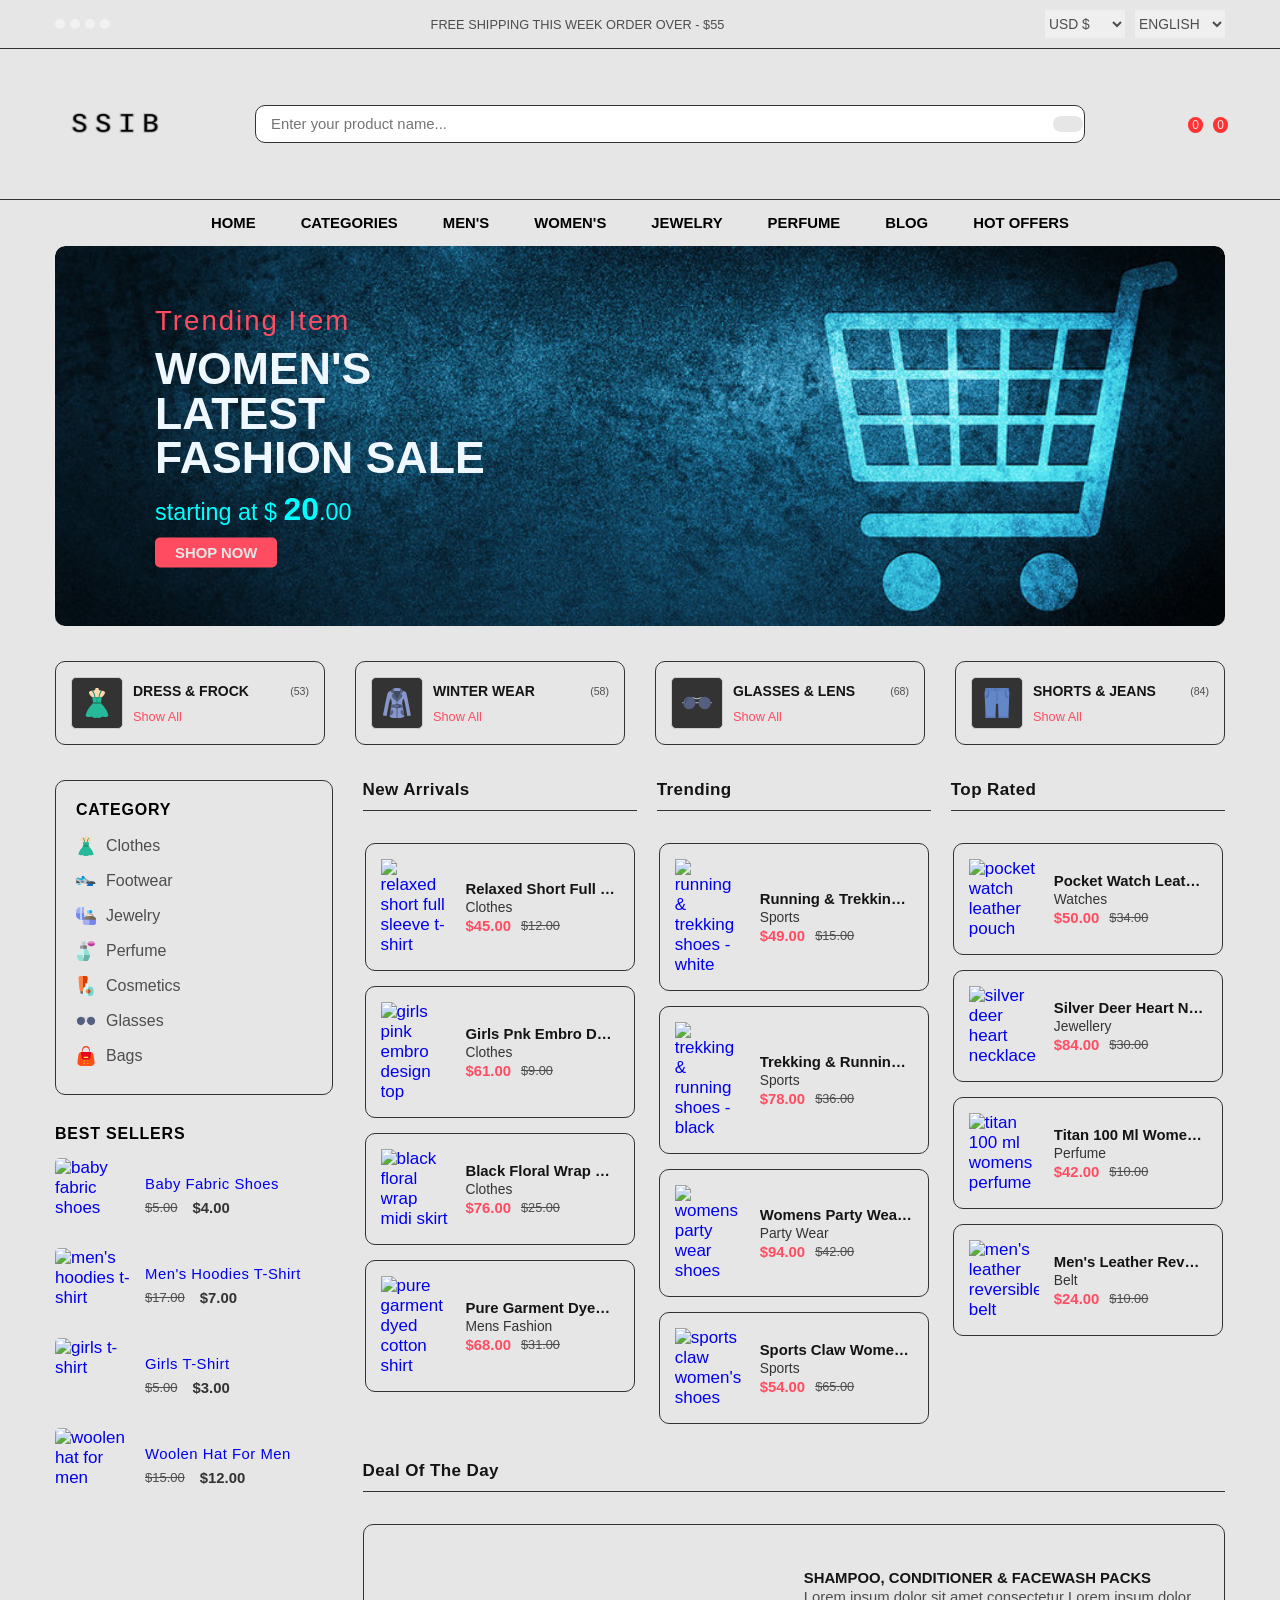
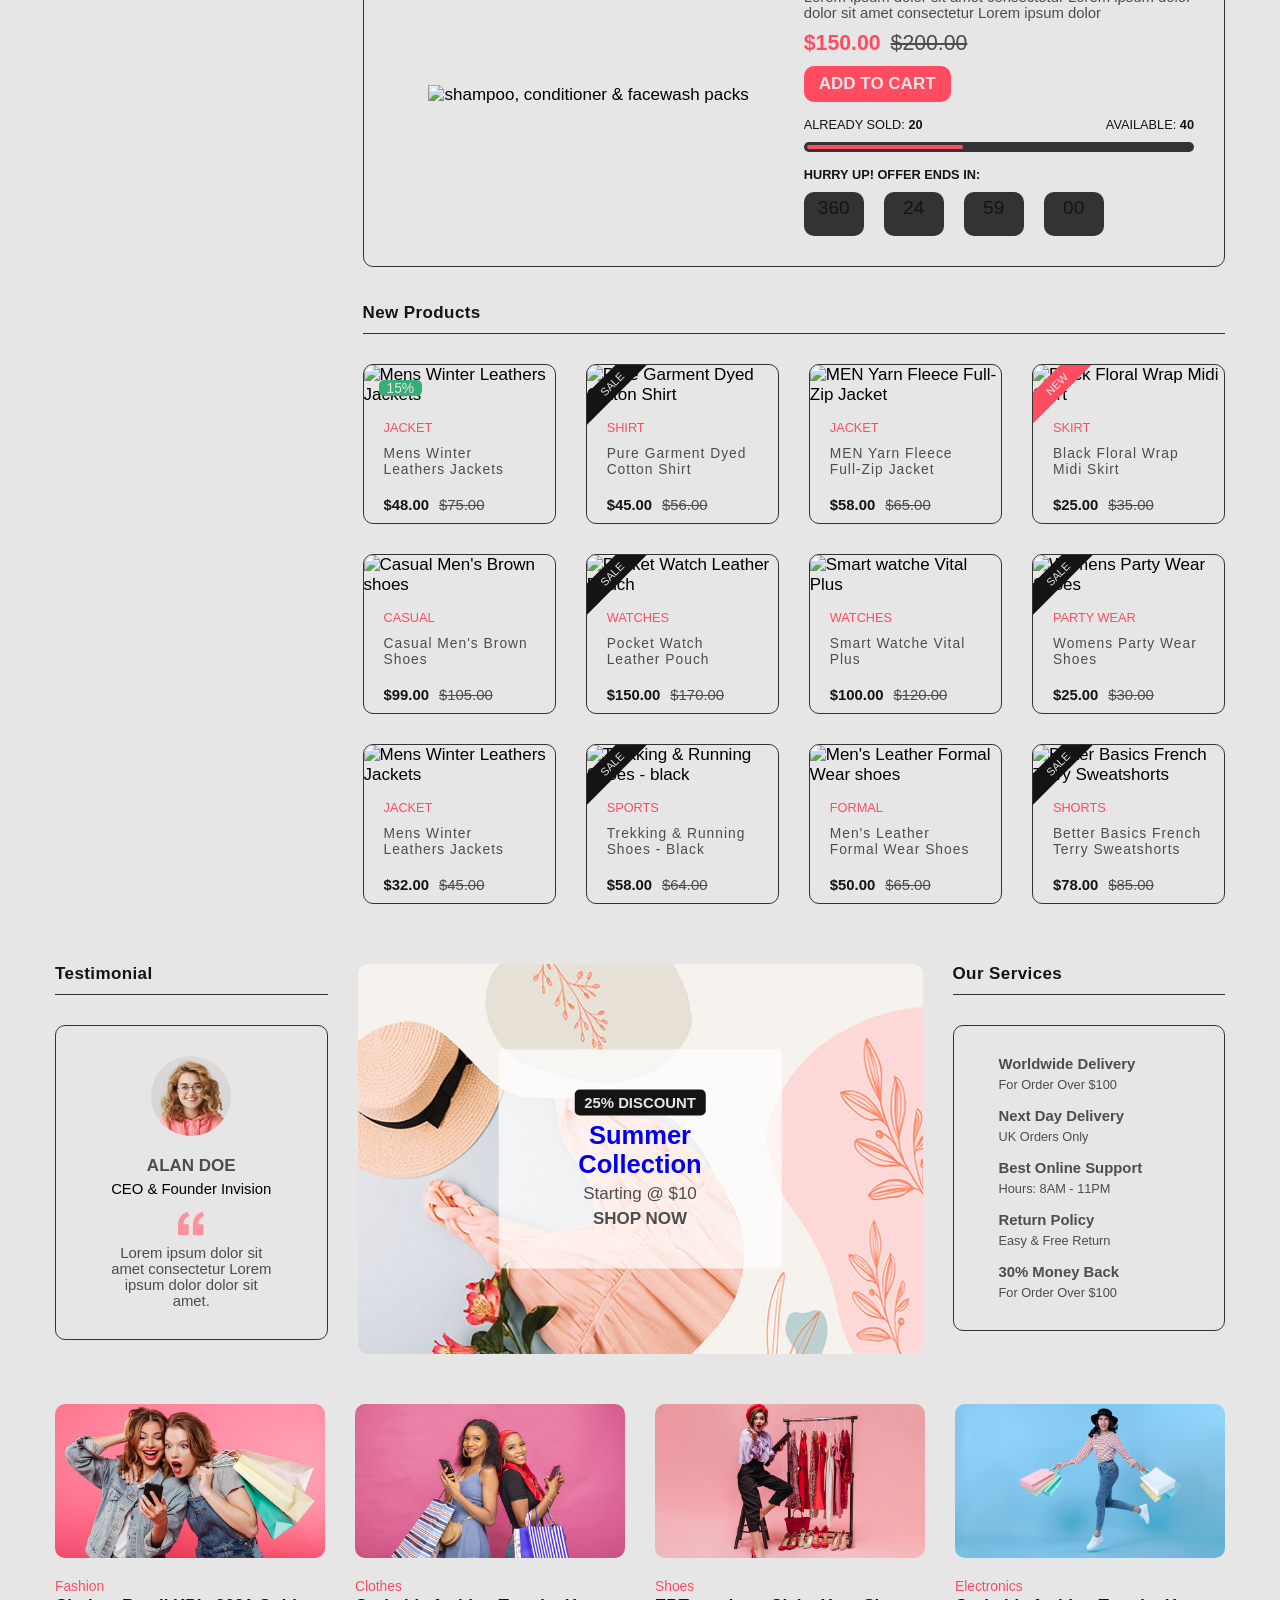
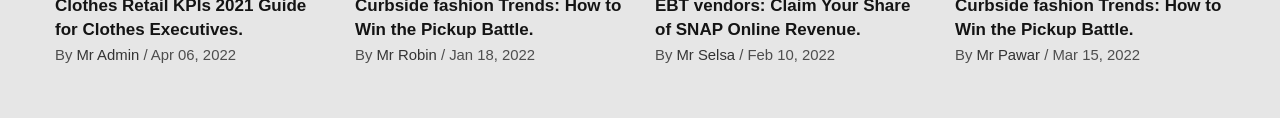
==== index.html @ 3a963aff "First upload!" ====
<!DOCTYPE html>
<html lang="en">

<head>

  <title>SSIB - eCommerce Website</title>

  <!--
    - custom css link
  -->
  <link rel="stylesheet" href="./assets/css/style-prefix.css">

</head>

<body>

  <div class="overlay" data-overlay></div>
  <header>

    <div class="header-top">

      <div class="container">

        <ul class="header-social-container">

          <li>
            <a href="#" class="social-link">
              <ion-icon name="logo-facebook"></ion-icon>
            </a>
          </li>

          <li>
            <a href="#" class="social-link">
              <ion-icon name="logo-twitter"></ion-icon>
            </a>
          </li>

          <li>
            <a href="#" class="social-link">
              <ion-icon name="logo-instagram"></ion-icon>
            </a>
          </li>

          <li>
            <a href="#" class="social-link">
              <ion-icon name="logo-linkedin"></ion-icon>
            </a>
          </li>

        </ul>

        <div class="header-alert-news">
          <p>
            <b>Free Shipping</b>
            This Week Order Over - $55
          </p>
        </div>

        <div class="header-top-actions">

          <select name="currency">

            <option value="usd">USD &dollar;</option>
            <option value="eur">EUR &euro;</option>

          </select>

          <select name="language">

            <option value="en-US">English</option>
            <option value="es-ES">Espa&ntilde;ol</option>
            <option value="fr">Fran&ccedil;ais</option>

          </select>

        </div>

      </div>

    </div>

    <div class="header-main">

      <div class="container">

        <a href="#" class="header-logo">
          <img src="./assets/images/logo/ss.png" alt="Anon's logo" width="120" height="100">
        </a>

        <div class="header-search-container">

          <input type="search" name="search" class="search-field" placeholder="Enter your product name...">

          <button class="search-btn">
            <ion-icon name="search-outline"></ion-icon>
          </button>

        </div>

        <div class="header-user-actions">

          <button class="action-btn">
            <ion-icon name="person-outline"></ion-icon>
          </button>

          <button class="action-btn">
            <ion-icon name="heart-outline"></ion-icon>
            <span class="count">0</span>
          </button>

          <button class="action-btn">
            <ion-icon name="bag-handle-outline"></ion-icon>
            <span class="count">0</span>
          </button>

        </div>

      </div>

    </div>

    <nav class="desktop-navigation-menu">

      <div class="container">

        <ul class="desktop-menu-category-list">

          <li class="menu-category">
            <a href="#" class="menu-title">Home</a>
          </li>

          <li class="menu-category">
            <a href="#" class="menu-title">Categories</a>

            <div class="dropdown-panel">

              <ul class="dropdown-panel-list">

                <li class="menu-title">
                  <a href="#">Electronics</a>
                </li>

                <li class="panel-list-item">
                  <a href="#">Desktop</a>
                </li>

                <li class="panel-list-item">
                  <a href="#">Laptop</a>
                </li>

                <li class="panel-list-item">
                  <a href="#">Camera</a>
                </li>

                <li class="panel-list-item">
                  <a href="#">Tablet</a>
                </li>

                <li class="panel-list-item">
                  <a href="#">Headphone</a>
                </li>

                <li class="panel-list-item">
                  <a href="#">
                    <img src="./assets/images/electronics-banner-1.jpg" alt="headphone collection" width="250"
                      height="119">
                  </a>
                </li>

              </ul>

              <ul class="dropdown-panel-list">

                <li class="menu-title">
                  <a href="#">Men's</a>
                </li>

                <li class="panel-list-item">
                  <a href="#">Formal</a>
                </li>

                <li class="panel-list-item">
                  <a href="#">Casual</a>
                </li>

                <li class="panel-list-item">
                  <a href="#">Sports</a>
                </li>

                <li class="panel-list-item">
                  <a href="#">Jacket</a>
                </li>

                <li class="panel-list-item">
                  <a href="#">Sunglasses</a>
                </li>

                <li class="panel-list-item">
                  <a href="#">
                    <img src="./assets/images/mens-banner.jpg" alt="men's fashion" width="250" height="119">
                  </a>
                </li>

              </ul>

              <ul class="dropdown-panel-list">

                <li class="menu-title">
                  <a href="#">Women's</a>
                </li>

                <li class="panel-list-item">
                  <a href="#">Formal</a>
                </li>

                <li class="panel-list-item">
                  <a href="#">Casual</a>
                </li>

                <li class="panel-list-item">
                  <a href="#">Perfume</a>
                </li>

                <li class="panel-list-item">
                  <a href="#">Cosmetics</a>
                </li>

                <li class="panel-list-item">
                  <a href="#">Bags</a>
                </li>

                <li class="panel-list-item">
                  <a href="#">
                    <img src="./assets/images/womens-banner.jpg" alt="women's fashion" width="250" height="119">
                  </a>
                </li>

              </ul>

              <ul class="dropdown-panel-list">

                <li class="menu-title">
                  <a href="#">Electronics</a>
                </li>

                <li class="panel-list-item">
                  <a href="#">Smart Watch</a>
                </li>

                <li class="panel-list-item">
                  <a href="#">Smart TV</a>
                </li>

                <li class="panel-list-item">
                  <a href="#">Keyboard</a>
                </li>

                <li class="panel-list-item">
                  <a href="#">Mouse</a>
                </li>

                <li class="panel-list-item">
                  <a href="#">Microphone</a>
                </li>

                <li class="panel-list-item">
                  <a href="#">
                    <img src="./assets/images/electronics-banner-2.jpg" alt="mouse collection" width="250" height="119">
                  </a>
                </li>

              </ul>

            </div>
          </li>

          <li class="menu-category">
            <a href="#" class="menu-title">Men's</a>

            <ul class="dropdown-list">

              <li class="dropdown-item">
                <a href="#">Shirt</a>
              </li>

              <li class="dropdown-item">
                <a href="#">Shorts & Jeans</a>
              </li>

              <li class="dropdown-item">
                <a href="#">Safety Shoes</a>
              </li>

              <li class="dropdown-item">
                <a href="#">Wallet</a>
              </li>

            </ul>
          </li>

          <li class="menu-category">
            <a href="#" class="menu-title">Women's</a>

            <ul class="dropdown-list">

              <li class="dropdown-item">
                <a href="#">Dress & Frock</a>
              </li>

              <li class="dropdown-item">
                <a href="#">Earrings</a>
              </li>

              <li class="dropdown-item">
                <a href="#">Necklace</a>
              </li>

              <li class="dropdown-item">
                <a href="#">Makeup Kit</a>
              </li>

            </ul>
          </li>

          <li class="menu-category">
            <a href="#" class="menu-title">Jewelry</a>

            <ul class="dropdown-list">

              <li class="dropdown-item">
                <a href="#">Earrings</a>
              </li>

              <li class="dropdown-item">
                <a href="#">Couple Rings</a>
              </li>

              <li class="dropdown-item">
                <a href="#">Necklace</a>
              </li>

              <li class="dropdown-item">
                <a href="#">Bracelets</a>
              </li>

            </ul>
          </li>

          <li class="menu-category">
            <a href="#" class="menu-title">Perfume</a>

            <ul class="dropdown-list">

              <li class="dropdown-item">
                <a href="#">Clothes Perfume</a>
              </li>

              <li class="dropdown-item">
                <a href="#">Deodorant</a>
              </li>

              <li class="dropdown-item">
                <a href="#">Flower Fragrance</a>
              </li>

              <li class="dropdown-item">
                <a href="#">Air Freshener</a>
              </li>

            </ul>
          </li>

          <li class="menu-category">
            <a href="#" class="menu-title">Blog</a>
          </li>

          <li class="menu-category">
            <a href="#" class="menu-title">Hot Offers</a>
          </li>

        </ul>

      </div>

    </nav>

    <div class="mobile-bottom-navigation">

      <button class="action-btn" data-mobile-menu-open-btn>
        <ion-icon name="menu-outline"></ion-icon>
      </button>

      <button class="action-btn">
        <ion-icon name="bag-handle-outline"></ion-icon>

        <span class="count">0</span>
      </button>

      <button class="action-btn">
        <ion-icon name="home-outline"></ion-icon>
      </button>

      <button class="action-btn">
        <ion-icon name="heart-outline"></ion-icon>

        <span class="count">0</span>
      </button>

      <button class="action-btn" data-mobile-menu-open-btn>
        <ion-icon name="grid-outline"></ion-icon>
      </button>

    </div>

    <nav class="mobile-navigation-menu  has-scrollbar" data-mobile-menu>

      <div class="menu-top">
        <h2 class="menu-title">Menu</h2>

        <button class="menu-close-btn" data-mobile-menu-close-btn>
          <ion-icon name="close-outline"></ion-icon>
        </button>
      </div>

      <ul class="mobile-menu-category-list">

        <li class="menu-category">
          <a href="#" class="menu-title">Home</a>
        </li>

        <li class="menu-category">

          <button class="accordion-menu" data-accordion-btn>
            <p class="menu-title">Men's</p>

            <div>
              <ion-icon name="add-outline" class="add-icon"></ion-icon>
              <ion-icon name="remove-outline" class="remove-icon"></ion-icon>
            </div>
          </button>

          <ul class="submenu-category-list" data-accordion>

            <li class="submenu-category">
              <a href="#" class="submenu-title">Shirt</a>
            </li>

            <li class="submenu-category">
              <a href="#" class="submenu-title">Shorts & Jeans</a>
            </li>

            <li class="submenu-category">
              <a href="#" class="submenu-title">Safety Shoes</a>
            </li>

            <li class="submenu-category">
              <a href="#" class="submenu-title">Wallet</a>
            </li>

          </ul>

        </li>

        <li class="menu-category">

          <button class="accordion-menu" data-accordion-btn>
            <p class="menu-title">Women's</p>

            <div>
              <ion-icon name="add-outline" class="add-icon"></ion-icon>
              <ion-icon name="remove-outline" class="remove-icon"></ion-icon>
            </div>
          </button>

          <ul class="submenu-category-list" data-accordion>

            <li class="submenu-category">
              <a href="#" class="submenu-title">Dress & Frock</a>
            </li>

            <li class="submenu-category">
              <a href="#" class="submenu-title">Earrings</a>
            </li>

            <li class="submenu-category">
              <a href="#" class="submenu-title">Necklace</a>
            </li>

            <li class="submenu-category">
              <a href="#" class="submenu-title">Makeup Kit</a>
            </li>

          </ul>

        </li>

        <li class="menu-category">

          <button class="accordion-menu" data-accordion-btn>
            <p class="menu-title">Jewelry</p>

            <div>
              <ion-icon name="add-outline" class="add-icon"></ion-icon>
              <ion-icon name="remove-outline" class="remove-icon"></ion-icon>
            </div>
          </button>

          <ul class="submenu-category-list" data-accordion>

            <li class="submenu-category">
              <a href="#" class="submenu-title">Earrings</a>
            </li>

            <li class="submenu-category">
              <a href="#" class="submenu-title">Couple Rings</a>
            </li>

            <li class="submenu-category">
              <a href="#" class="submenu-title">Necklace</a>
            </li>

            <li class="submenu-category">
              <a href="#" class="submenu-title">Bracelets</a>
            </li>

          </ul>

        </li>

        <li class="menu-category">

          <button class="accordion-menu" data-accordion-btn>
            <p class="menu-title">Perfume</p>

            <div>
              <ion-icon name="add-outline" class="add-icon"></ion-icon>
              <ion-icon name="remove-outline" class="remove-icon"></ion-icon>
            </div>
          </button>

          <ul class="submenu-category-list" data-accordion>

            <li class="submenu-category">
              <a href="#" class="submenu-title">Clothes Perfume</a>
            </li>

            <li class="submenu-category">
              <a href="#" class="submenu-title">Deodorant</a>
            </li>

            <li class="submenu-category">
              <a href="#" class="submenu-title">Flower Fragrance</a>
            </li>

            <li class="submenu-category">
              <a href="#" class="submenu-title">Air Freshener</a>
            </li>

          </ul>

        </li>

        <li class="menu-category">
          <a href="#" class="menu-title">Blog</a>
        </li>

        <li class="menu-category">
          <a href="#" class="menu-title">Hot Offers</a>
        </li>

      </ul>

      <div class="menu-bottom">

        <ul class="menu-category-list">

          <li class="menu-category">

            <button class="accordion-menu" data-accordion-btn>
              <p class="menu-title">Language</p>

              <ion-icon name="caret-back-outline" class="caret-back"></ion-icon>
            </button>

            <ul class="submenu-category-list" data-accordion>

              <li class="submenu-category">
                <a href="#" class="submenu-title">English</a>
              </li>

              <li class="submenu-category">
                <a href="#" class="submenu-title">Espa&ntilde;ol</a>
              </li>

              <li class="submenu-category">
                <a href="#" class="submenu-title">Fren&ccedil;h</a>
              </li>

            </ul>

          </li>

          <li class="menu-category">
            <button class="accordion-menu" data-accordion-btn>
              <p class="menu-title">Currency</p>
              <ion-icon name="caret-back-outline" class="caret-back"></ion-icon>
            </button>

            <ul class="submenu-category-list" data-accordion>
              <li class="submenu-category">
                <a href="#" class="submenu-title">USD &dollar;</a>
              </li>

              <li class="submenu-category">
                <a href="#" class="submenu-title">EUR &euro;</a>
              </li>
            </ul>
          </li>

        </ul>

        <ul class="menu-social-container">

          <li>
            <a href="#" class="social-link">
              <ion-icon name="logo-facebook"></ion-icon>
            </a>
          </li>

          <li>
            <a href="#" class="social-link">
              <ion-icon name="logo-twitter"></ion-icon>
            </a>
          </li>

          <li>
            <a href="#" class="social-link">
              <ion-icon name="logo-instagram"></ion-icon>
            </a>
          </li>

          <li>
            <a href="#" class="social-link">
              <ion-icon name="logo-linkedin"></ion-icon>
            </a>
          </li>

        </ul>

      </div>

    </nav>

  </header>





  <!--  - MAIN
  -->

  <main>

    <!--  - BANNER
    -->

    <div class="banner">

      <div class="container">

        <div class="slider-container has-scrollbar">

          <div class="slider-item">

            <img src="./assets/images/b1.jpg" alt="women's latest fashion sale" class="banner-img">

            <div class="banner-content">

              <p class="banner-subtitle">Trending item</p>

              <h2 class="banner-title" style="color: aliceblue;">Women's latest fashion sale</h2>

              <p class="banner-text" style="color: aqua;">
                starting at &dollar; <b>20</b>.00
              </p>

              <a href="#" class="banner-btn">Shop now</a>

            </div>

          </div>

          <div class="slider-item">

            <img src="./assets/images/banner-2.jpg" alt="modern sunglasses" class="banner-img">

            <div class="banner-content">

              <p class="banner-subtitle">Trending accessories</p>

              <h2 class="banner-title">Modern sunglasses</h2>

              <p class="banner-text">
                starting at &dollar; <b>15</b>.00
              </p>

              <a href="#" class="banner-btn">Shop now</a>

            </div>

          </div>

          <div class="slider-item">

            <img src="./assets/images/banner-3.jpg" alt="new fashion summer sale" class="banner-img">

            <div class="banner-content">

              <p class="banner-subtitle">Sale Offer</p>

              <h2 class="banner-title">New fashion summer sale</h2>

              <p class="banner-text">
                starting at &dollar; <b>29</b>.99
              </p>

              <a href="#" class="banner-btn">Shop now</a>

            </div>

          </div>

        </div>

      </div>

    </div>





    <!--
      - CATEGORY
    -->

    <div class="category">

      <div class="container">

        <div class="category-item-container has-scrollbar">

          <div class="category-item">

            <div class="category-img-box">
              <img src="./assets/images/icons/dress.svg" alt="dress & frock" width="30">
            </div>

            <div class="category-content-box">

              <div class="category-content-flex">
                <h3 class="category-item-title">Dress & frock</h3>

                <p class="category-item-amount">(53)</p>
              </div>

              <a href="#" class="category-btn">Show all</a>

            </div>

          </div>

          <div class="category-item">

            <div class="category-img-box">
              <img src="./assets/images/icons/coat.svg" alt="winter wear" width="30">
            </div>

            <div class="category-content-box">

              <div class="category-content-flex">
                <h3 class="category-item-title">Winter wear</h3>

                <p class="category-item-amount">(58)</p>
              </div>

              <a href="#" class="category-btn">Show all</a>

            </div>

          </div>

          <div class="category-item">

            <div class="category-img-box">
              <img src="./assets/images/icons/glasses.svg" alt="glasses & lens" width="30">
            </div>

            <div class="category-content-box">

              <div class="category-content-flex">
                <h3 class="category-item-title">Glasses & lens</h3>

                <p class="category-item-amount">(68)</p>
              </div>

              <a href="#" class="category-btn">Show all</a>

            </div>

          </div>

          <div class="category-item">

            <div class="category-img-box">
              <img src="./assets/images/icons/shorts.svg" alt="shorts & jeans" width="30">
            </div>

            <div class="category-content-box">

              <div class="category-content-flex">
                <h3 class="category-item-title">Shorts & jeans</h3>

                <p class="category-item-amount">(84)</p>
              </div>

              <a href="#" class="category-btn">Show all</a>

            </div>

          </div>

          <div class="category-item">

            <div class="category-img-box">
              <img src="./assets/images/icons/tee.svg" alt="t-shirts" width="30">
            </div>

            <div class="category-content-box">

              <div class="category-content-flex">
                <h3 class="category-item-title">T-shirts</h3>

                <p class="category-item-amount">(35)</p>
              </div>

              <a href="#" class="category-btn">Show all</a>

            </div>

          </div>

          <div class="category-item">

            <div class="category-img-box">
              <img src="./assets/images/icons/jacket.svg" alt="jacket" width="30">
            </div>

            <div class="category-content-box">

              <div class="category-content-flex">
                <h3 class="category-item-title">Jacket</h3>

                <p class="category-item-amount">(16)</p>
              </div>

              <a href="#" class="category-btn">Show all</a>

            </div>

          </div>

          <div class="category-item">

            <div class="category-img-box">
              <img src="./assets/images/icons/watch.svg" alt="watch" width="30">
            </div>

            <div class="category-content-box">

              <div class="category-content-flex">
                <h3 class="category-item-title">Watch</h3>

                <p class="category-item-amount">(27)</p>
              </div>

              <a href="#" class="category-btn">Show all</a>

            </div>

          </div>

          <div class="category-item">

            <div class="category-img-box">
              <img src="./assets/images/icons/hat.svg" alt="hat & caps" width="30">
            </div>

            <div class="category-content-box">

              <div class="category-content-flex">
                <h3 class="category-item-title">Hat & caps</h3>

                <p class="category-item-amount">(39)</p>
              </div>

              <a href="#" class="category-btn">Show all</a>

            </div>

          </div>

        </div>

      </div>

    </div>





    <!--
      - PRODUCT
    -->

    <div class="product-container">

      <div class="container">


        <!--
          - SIDEBAR
        -->

        <div class="sidebar  has-scrollbar" data-mobile-menu>

          <div class="sidebar-category">

            <div class="sidebar-top">
              <h2 class="sidebar-title">Category</h2>

              <button class="sidebar-close-btn" data-mobile-menu-close-btn>
                <ion-icon name="close-outline"></ion-icon>
              </button>
            </div>

            <ul class="sidebar-menu-category-list">

              <li class="sidebar-menu-category">

                <button class="sidebar-accordion-menu" data-accordion-btn>

                  <div class="menu-title-flex">
                    <img src="./assets/images/icons/dress.svg" alt="clothes" width="20" height="20"
                      class="menu-title-img">

                    <p class="menu-title">Clothes</p>
                  </div>

                  <div>
                    <ion-icon name="add-outline" class="add-icon"></ion-icon>
                    <ion-icon name="remove-outline" class="remove-icon"></ion-icon>
                  </div>

                </button>

                <ul class="sidebar-submenu-category-list" data-accordion>

                  <li class="sidebar-submenu-category">
                    <a href="#" class="sidebar-submenu-title">
                      <p class="product-name">Shirt</p>
                      <data value="300" class="stock" title="Available Stock">300</data>
                    </a>
                  </li>

                  <li class="sidebar-submenu-category">
                    <a href="#" class="sidebar-submenu-title">
                      <p class="product-name">shorts & jeans</p>
                      <data value="60" class="stock" title="Available Stock">60</data>
                    </a>
                  </li>

                  <li class="sidebar-submenu-category">
                    <a href="#" class="sidebar-submenu-title">
                      <p class="product-name">jacket</p>
                      <data value="50" class="stock" title="Available Stock">50</data>
                    </a>
                  </li>

                  <li class="sidebar-submenu-category">
                    <a href="#" class="sidebar-submenu-title">
                      <p class="product-name">dress & frock</p>
                      <data value="87" class="stock" title="Available Stock">87</data>
                    </a>
                  </li>

                </ul>

              </li>

              <li class="sidebar-menu-category">

                <button class="sidebar-accordion-menu" data-accordion-btn>

                  <div class="menu-title-flex">
                    <img src="./assets/images/icons/shoes.svg" alt="footwear" class="menu-title-img" width="20"
                      height="20">

                    <p class="menu-title">Footwear</p>
                  </div>

                  <div>
                    <ion-icon name="add-outline" class="add-icon"></ion-icon>
                    <ion-icon name="remove-outline" class="remove-icon"></ion-icon>
                  </div>

                </button>

                <ul class="sidebar-submenu-category-list" data-accordion>

                  <li class="sidebar-submenu-category">
                    <a href="#" class="sidebar-submenu-title">
                      <p class="product-name">Sports</p>
                      <data value="45" class="stock" title="Available Stock">45</data>
                    </a>
                  </li>

                  <li class="sidebar-submenu-category">
                    <a href="#" class="sidebar-submenu-title">
                      <p class="product-name">Formal</p>
                      <data value="75" class="stock" title="Available Stock">75</data>
                    </a>
                  </li>

                  <li class="sidebar-submenu-category">
                    <a href="#" class="sidebar-submenu-title">
                      <p class="product-name">Casual</p>
                      <data value="35" class="stock" title="Available Stock">35</data>
                    </a>
                  </li>

                  <li class="sidebar-submenu-category">
                    <a href="#" class="sidebar-submenu-title">
                      <p class="product-name">Safety Shoes</p>
                      <data value="26" class="stock" title="Available Stock">26</data>
                    </a>
                  </li>

                </ul>

              </li>

              <li class="sidebar-menu-category">

                <button class="sidebar-accordion-menu" data-accordion-btn>

                  <div class="menu-title-flex">
                    <img src="./assets/images/icons/jewelry.svg" alt="clothes" class="menu-title-img" width="20"
                      height="20">

                    <p class="menu-title">Jewelry</p>
                  </div>

                  <div>
                    <ion-icon name="add-outline" class="add-icon"></ion-icon>
                    <ion-icon name="remove-outline" class="remove-icon"></ion-icon>
                  </div>

                </button>

                <ul class="sidebar-submenu-category-list" data-accordion>

                  <li class="sidebar-submenu-category">
                    <a href="#" class="sidebar-submenu-title">
                      <p class="product-name">Earrings</p>
                      <data value="46" class="stock" title="Available Stock">46</data>
                    </a>
                  </li>

                  <li class="sidebar-submenu-category">
                    <a href="#" class="sidebar-submenu-title">
                      <p class="product-name">Couple Rings</p>
                      <data value="73" class="stock" title="Available Stock">73</data>
                    </a>
                  </li>

                  <li class="sidebar-submenu-category">
                    <a href="#" class="sidebar-submenu-title">
                      <p class="product-name">Necklace</p>
                      <data value="61" class="stock" title="Available Stock">61</data>
                    </a>
                  </li>

                </ul>

              </li>

              <li class="sidebar-menu-category">

                <button class="sidebar-accordion-menu" data-accordion-btn>

                  <div class="menu-title-flex">
                    <img src="./assets/images/icons/perfume.svg" alt="perfume" class="menu-title-img" width="20"
                      height="20">

                    <p class="menu-title">Perfume</p>
                  </div>

                  <div>
                    <ion-icon name="add-outline" class="add-icon"></ion-icon>
                    <ion-icon name="remove-outline" class="remove-icon"></ion-icon>
                  </div>

                </button>

                <ul class="sidebar-submenu-category-list" data-accordion>

                  <li class="sidebar-submenu-category">
                    <a href="#" class="sidebar-submenu-title">
                      <p class="product-name">Clothes Perfume</p>
                      <data value="12" class="stock" title="Available Stock">12 pcs</data>
                    </a>
                  </li>

                  <li class="sidebar-submenu-category">
                    <a href="#" class="sidebar-submenu-title">
                      <p class="product-name">Deodorant</p>
                      <data value="60" class="stock" title="Available Stock">60 pcs</data>
                    </a>
                  </li>

                  <li class="sidebar-submenu-category">
                    <a href="#" class="sidebar-submenu-title">
                      <p class="product-name">jacket</p>
                      <data value="50" class="stock" title="Available Stock">50 pcs</data>
                    </a>
                  </li>

                  <li class="sidebar-submenu-category">
                    <a href="#" class="sidebar-submenu-title">
                      <p class="product-name">dress & frock</p>
                      <data value="87" class="stock" title="Available Stock">87 pcs</data>
                    </a>
                  </li>

                </ul>

              </li>

              <li class="sidebar-menu-category">

                <button class="sidebar-accordion-menu" data-accordion-btn>

                  <div class="menu-title-flex">
                    <img src="./assets/images/icons/cosmetics.svg" alt="cosmetics" class="menu-title-img" width="20"
                      height="20">

                    <p class="menu-title">Cosmetics</p>
                  </div>

                  <div>
                    <ion-icon name="add-outline" class="add-icon"></ion-icon>
                    <ion-icon name="remove-outline" class="remove-icon"></ion-icon>
                  </div>

                </button>

                <ul class="sidebar-submenu-category-list" data-accordion>

                  <li class="sidebar-submenu-category">
                    <a href="#" class="sidebar-submenu-title">
                      <p class="product-name">Shampoo</p>
                      <data value="68" class="stock" title="Available Stock">68</data>
                    </a>
                  </li>

                  <li class="sidebar-submenu-category">
                    <a href="#" class="sidebar-submenu-title">
                      <p class="product-name">Sunscreen</p>
                      <data value="46" class="stock" title="Available Stock">46</data>
                    </a>
                  </li>

                  <li class="sidebar-submenu-category">
                    <a href="#" class="sidebar-submenu-title">
                      <p class="product-name">Body Wash</p>
                      <data value="79" class="stock" title="Available Stock">79</data>
                    </a>
                  </li>

                  <li class="sidebar-submenu-category">
                    <a href="#" class="sidebar-submenu-title">
                      <p class="product-name">Makeup Kit</p>
                      <data value="23" class="stock" title="Available Stock">23</data>
                    </a>
                  </li>

                </ul>

              </li>

              <li class="sidebar-menu-category">

                <button class="sidebar-accordion-menu" data-accordion-btn>

                  <div class="menu-title-flex">
                    <img src="./assets/images/icons/glasses.svg" alt="glasses" class="menu-title-img" width="20"
                      height="20">

                    <p class="menu-title">Glasses</p>
                  </div>

                  <div>
                    <ion-icon name="add-outline" class="add-icon"></ion-icon>
                    <ion-icon name="remove-outline" class="remove-icon"></ion-icon>
                  </div>

                </button>

                <ul class="sidebar-submenu-category-list" data-accordion>

                  <li class="sidebar-submenu-category">
                    <a href="#" class="sidebar-submenu-title">
                      <p class="product-name">Sunglasses</p>
                      <data value="50" class="stock" title="Available Stock">50</data>
                    </a>
                  </li>

                  <li class="sidebar-submenu-category">
                    <a href="#" class="sidebar-submenu-title">
                      <p class="product-name">Lenses</p>
                      <data value="48" class="stock" title="Available Stock">48</data>
                    </a>
                  </li>

                </ul>

              </li>

              <li class="sidebar-menu-category">

                <button class="sidebar-accordion-menu" data-accordion-btn>

                  <div class="menu-title-flex">
                    <img src="./assets/images/icons/bag.svg" alt="bags" class="menu-title-img" width="20" height="20">

                    <p class="menu-title">Bags</p>
                  </div>

                  <div>
                    <ion-icon name="add-outline" class="add-icon"></ion-icon>
                    <ion-icon name="remove-outline" class="remove-icon"></ion-icon>
                  </div>

                </button>

                <ul class="sidebar-submenu-category-list" data-accordion>

                  <li class="sidebar-submenu-category">
                    <a href="#" class="sidebar-submenu-title">
                      <p class="product-name">Shopping Bag</p>
                      <data value="62" class="stock" title="Available Stock">62</data>
                    </a>
                  </li>

                  <li class="sidebar-submenu-category">
                    <a href="#" class="sidebar-submenu-title">
                      <p class="product-name">Gym Backpack</p>
                      <data value="35" class="stock" title="Available Stock">35</data>
                    </a>
                  </li>

                  <li class="sidebar-submenu-category">
                    <a href="#" class="sidebar-submenu-title">
                      <p class="product-name">Purse</p>
                      <data value="80" class="stock" title="Available Stock">80</data>
                    </a>
                  </li>

                  <li class="sidebar-submenu-category">
                    <a href="#" class="sidebar-submenu-title">
                      <p class="product-name">Wallet</p>
                      <data value="75" class="stock" title="Available Stock">75</data>
                    </a>
                  </li>

                </ul>

              </li>

            </ul>

          </div>

          <div class="product-showcase">

            <h3 class="showcase-heading">best sellers</h3>

            <div class="showcase-wrapper">

              <div class="showcase-container">

                <div class="showcase">

                  <a href="#" class="showcase-img-box">
                    <img src="./assets/images/products/1.jpg" alt="baby fabric shoes" width="75" height="75"
                      class="showcase-img">
                  </a>

                  <div class="showcase-content">

                    <a href="#">
                      <h4 class="showcase-title">baby fabric shoes</h4>
                    </a>

                    <div class="showcase-rating">
                      <ion-icon name="star"></ion-icon>
                      <ion-icon name="star"></ion-icon>
                      <ion-icon name="star"></ion-icon>
                      <ion-icon name="star"></ion-icon>
                      <ion-icon name="star"></ion-icon>
                    </div>

                    <div class="price-box">
                      <del>$5.00</del>
                      <p class="price">$4.00</p>
                    </div>

                  </div>

                </div>

                <div class="showcase">

                  <a href="#" class="showcase-img-box">
                    <img src="./assets/images/products/2.jpg" alt="men's hoodies t-shirt" class="showcase-img"
                      width="75" height="75">
                  </a>

                  <div class="showcase-content">

                    <a href="#">
                      <h4 class="showcase-title">men's hoodies t-shirt</h4>
                    </a>
                    <div class="showcase-rating">
                      <ion-icon name="star"></ion-icon>
                      <ion-icon name="star"></ion-icon>
                      <ion-icon name="star"></ion-icon>
                      <ion-icon name="star"></ion-icon>
                      <ion-icon name="star-half-outline"></ion-icon>
                    </div>

                    <div class="price-box">
                      <del>$17.00</del>
                      <p class="price">$7.00</p>
                    </div>

                  </div>

                </div>

                <div class="showcase">

                  <a href="#" class="showcase-img-box">
                    <img src="./assets/images/products/3.jpg" alt="girls t-shirt" class="showcase-img" width="75"
                      height="75">
                  </a>

                  <div class="showcase-content">

                    <a href="#">
                      <h4 class="showcase-title">girls t-shirt</h4>
                    </a>
                    <div class="showcase-rating">
                      <ion-icon name="star"></ion-icon>
                      <ion-icon name="star"></ion-icon>
                      <ion-icon name="star"></ion-icon>
                      <ion-icon name="star"></ion-icon>
                      <ion-icon name="star-half-outline"></ion-icon>
                    </div>

                    <div class="price-box">
                      <del>$5.00</del>
                      <p class="price">$3.00</p>
                    </div>

                  </div>

                </div>

                <div class="showcase">

                  <a href="#" class="showcase-img-box">
                    <img src="./assets/images/products/4.jpg" alt="woolen hat for men" class="showcase-img" width="75"
                      height="75">
                  </a>

                  <div class="showcase-content">

                    <a href="#">
                      <h4 class="showcase-title">woolen hat for men</h4>
                    </a>
                    <div class="showcase-rating">
                      <ion-icon name="star"></ion-icon>
                      <ion-icon name="star"></ion-icon>
                      <ion-icon name="star"></ion-icon>
                      <ion-icon name="star"></ion-icon>
                      <ion-icon name="star"></ion-icon>
                    </div>

                    <div class="price-box">
                      <del>$15.00</del>
                      <p class="price">$12.00</p>
                    </div>

                  </div>

                </div>

              </div>

            </div>

          </div>

        </div>



        <div class="product-box">

          <!--
            - PRODUCT MINIMAL
          -->

          <div class="product-minimal">

            <div class="product-showcase">

              <h2 class="title">New Arrivals</h2>

              <div class="showcase-wrapper has-scrollbar">

                <div class="showcase-container">

                  <div class="showcase">

                    <a href="#" class="showcase-img-box">
                      <img src="./assets/images/products/clothes-1.jpg" alt="relaxed short full sleeve t-shirt" width="70" class="showcase-img">
                    </a>

                    <div class="showcase-content">

                      <a href="#">
                        <h4 class="showcase-title">Relaxed Short full Sleeve T-Shirt</h4>
                      </a>

                      <a href="#" class="showcase-category">Clothes</a>

                      <div class="price-box">
                        <p class="price">$45.00</p>
                        <del>$12.00</del>
                      </div>

                    </div>

                  </div>

                  <div class="showcase">
                  
                    <a href="#" class="showcase-img-box">
                      <img src="./assets/images/products/clothes-2.jpg" alt="girls pink embro design top" class="showcase-img" width="70">
                    </a>
                  
                    <div class="showcase-content">
                  
                      <a href="#">
                        <h4 class="showcase-title">Girls pnk Embro design Top</h4>
                      </a>
                  
                      <a href="#" class="showcase-category">Clothes</a>
                  
                      <div class="price-box">
                        <p class="price">$61.00</p>
                        <del>$9.00</del>
                      </div>
                  
                    </div>
                  
                  </div>

                  <div class="showcase">
                  
                    <a href="#" class="showcase-img-box">
                      <img src="./assets/images/products/clothes-3.jpg" alt="black floral wrap midi skirt" class="showcase-img"
                        width="70">
                    </a>
                  
                    <div class="showcase-content">
                  
                      <a href="#">
                        <h4 class="showcase-title">Black Floral Wrap Midi Skirt</h4>
                      </a>
                  
                      <a href="#" class="showcase-category">Clothes</a>
                  
                      <div class="price-box">
                        <p class="price">$76.00</p>
                        <del>$25.00</del>
                      </div>
                  
                    </div>
                  
                  </div>

                  <div class="showcase">
                  
                    <a href="#" class="showcase-img-box">
                      <img src="./assets/images/products/shirt-1.jpg" alt="pure garment dyed cotton shirt" class="showcase-img"
                        width="70">
                    </a>
                  
                    <div class="showcase-content">
                  
                      <a href="#">
                        <h4 class="showcase-title">Pure Garment Dyed Cotton Shirt</h4>
                      </a>
                  
                      <a href="#" class="showcase-category">Mens Fashion</a>
                  
                      <div class="price-box">
                        <p class="price">$68.00</p>
                        <del>$31.00</del>
                      </div>
                  
                    </div>
                  
                  </div>

                </div>

                <div class="showcase-container">
                
                  <div class="showcase">
                
                    <a href="#" class="showcase-img-box">
                      <img src="./assets/images/products/jacket-5.jpg" alt="men yarn fleece full-zip jacket" class="showcase-img"
                        width="70">
                    </a>
                
                    <div class="showcase-content">
                
                      <a href="#">
                        <h4 class="showcase-title">MEN Yarn Fleece Full-Zip Jacket</h4>
                      </a>
                
                      <a href="#" class="showcase-category">Winter wear</a>
                
                      <div class="price-box">
                        <p class="price">$61.00</p>
                        <del>$11.00</del>
                      </div>
                
                    </div>
                
                  </div>
                
                  <div class="showcase">
                
                    <a href="#" class="showcase-img-box">
                      <img src="./assets/images/products/jacket-1.jpg" alt="mens winter leathers jackets" class="showcase-img"
                        width="70">
                    </a>
                
                    <div class="showcase-content">
                
                      <a href="#">
                        <h4 class="showcase-title">Mens Winter Leathers Jackets</h4>
                      </a>
                
                      <a href="#" class="showcase-category">Winter wear</a>
                
                      <div class="price-box">
                        <p class="price">$32.00</p>
                        <del>$20.00</del>
                      </div>
                
                    </div>
                
                  </div>
                
                  <div class="showcase">
                
                    <a href="#" class="showcase-img-box">
                      <img src="./assets/images/products/jacket-3.jpg" alt="mens winter leathers jackets" class="showcase-img"
                        width="70">
                    </a>
                
                    <div class="showcase-content">
                
                      <a href="#">
                        <h4 class="showcase-title">Mens Winter Leathers Jackets</h4>
                      </a>
                
                      <a href="#" class="showcase-category">Jackets</a>
                
                      <div class="price-box">
                        <p class="price">$50.00</p>
                        <del>$25.00</del>
                      </div>
                
                    </div>
                
                  </div>
                
                  <div class="showcase">
                
                    <a href="#" class="showcase-img-box">
                      <img src="./assets/images/products/shorts-1.jpg" alt="better basics french terry sweatshorts" class="showcase-img"
                        width="70">
                    </a>
                
                    <div class="showcase-content">
                
                      <a href="#">
                        <h4 class="showcase-title">Better Basics French Terry Sweatshorts</h4>
                      </a>
                
                      <a href="#" class="showcase-category">Shorts</a>
                
                      <div class="price-box">
                        <p class="price">$20.00</p>
                        <del>$10.00</del>
                      </div>
                
                    </div>
                
                  </div>
                
                </div>

              </div>

            </div>

            <div class="product-showcase">
            
              <h2 class="title">Trending</h2>
            
              <div class="showcase-wrapper  has-scrollbar">
            
                <div class="showcase-container">
            
                  <div class="showcase">
            
                    <a href="#" class="showcase-img-box">
                      <img src="./assets/images/products/sports-1.jpg" alt="running & trekking shoes - white" class="showcase-img"
                        width="70">
                    </a>
            
                    <div class="showcase-content">
            
                      <a href="#">
                        <h4 class="showcase-title">Running & Trekking Shoes - White</h4>
                      </a>
            
                      <a href="#" class="showcase-category">Sports</a>
            
                      <div class="price-box">
                        <p class="price">$49.00</p>
                        <del>$15.00</del>
                      </div>
            
                    </div>
            
                  </div>
            
                  <div class="showcase">
            
                    <a href="#" class="showcase-img-box">
                      <img src="./assets/images/products/sports-2.jpg" alt="trekking & running shoes - black" class="showcase-img"
                        width="70">
                    </a>
            
                    <div class="showcase-content">
            
                      <a href="#">
                        <h4 class="showcase-title">Trekking & Running Shoes - black</h4>
                      </a>
            
                      <a href="#" class="showcase-category">Sports</a>
            
                      <div class="price-box">
                        <p class="price">$78.00</p>
                        <del>$36.00</del>
                      </div>
            
                    </div>
            
                  </div>
            
                  <div class="showcase">
            
                    <a href="#" class="showcase-img-box">
                      <img src="./assets/images/products/party-wear-1.jpg" alt="womens party wear shoes" class="showcase-img"
                        width="70">
                    </a>
            
                    <div class="showcase-content">
            
                      <a href="#">
                        <h4 class="showcase-title">Womens Party Wear Shoes</h4>
                      </a>
            
                      <a href="#" class="showcase-category">Party wear</a>
            
                      <div class="price-box">
                        <p class="price">$94.00</p>
                        <del>$42.00</del>
                      </div>
            
                    </div>
            
                  </div>
            
                  <div class="showcase">
            
                    <a href="#" class="showcase-img-box">
                      <img src="./assets/images/products/sports-3.jpg" alt="sports claw women's shoes" class="showcase-img"
                        width="70">
                    </a>
            
                    <div class="showcase-content">
            
                      <a href="#">
                        <h4 class="showcase-title">Sports Claw Women's Shoes</h4>
                      </a>
            
                      <a href="#" class="showcase-category">Sports</a>
            
                      <div class="price-box">
                        <p class="price">$54.00</p>
                        <del>$65.00</del>
                      </div>
            
                    </div>
            
                  </div>
            
                </div>
            
                <div class="showcase-container">
            
                  <div class="showcase">
            
                    <a href="#" class="showcase-img-box">
                      <img src="./assets/images/products/sports-6.jpg" alt="air tekking shoes - white" class="showcase-img"
                        width="70">
                    </a>
            
                    <div class="showcase-content">
            
                      <a href="#">
                        <h4 class="showcase-title">Air Trekking Shoes - white</h4>
                      </a>
            
                      <a href="#" class="showcase-category">Sports</a>
            
                      <div class="price-box">
                        <p class="price">$52.00</p>
                        <del>$55.00</del>
                      </div>
            
                    </div>
            
                  </div>
            
                  <div class="showcase">
            
                    <a href="#" class="showcase-img-box">
                      <img src="./assets/images/products/shoe-3.jpg" alt="Boot With Suede Detail" class="showcase-img" width="70">
                    </a>
            
                    <div class="showcase-content">
            
                      <a href="#">
                        <h4 class="showcase-title">Boot With Suede Detail</h4>
                      </a>
            
                      <a href="#" class="showcase-category">boots</a>
            
                      <div class="price-box">
                        <p class="price">$20.00</p>
                        <del>$30.00</del>
                      </div>
            
                    </div>
            
                  </div>
            
                  <div class="showcase">
            
                    <a href="#" class="showcase-img-box">
                      <img src="./assets/images/products/shoe-1.jpg" alt="men's leather formal wear shoes" class="showcase-img"
                        width="70">
                    </a>
            
                    <div class="showcase-content">
            
                      <a href="#">
                        <h4 class="showcase-title">Men's Leather Formal Wear shoes</h4>
                      </a>
            
                      <a href="#" class="showcase-category">formal</a>
            
                      <div class="price-box">
                        <p class="price">$56.00</p>
                        <del>$78.00</del>
                      </div>
            
                    </div>
            
                  </div>
            
                  <div class="showcase">
            
                    <a href="#" class="showcase-img-box">
                      <img src="./assets/images/products/shoe-2.jpg" alt="casual men's brown shoes" class="showcase-img" width="70">
                    </a>
            
                    <div class="showcase-content">
            
                      <a href="#">
                        <h4 class="showcase-title">Casual Men's Brown shoes</h4>
                      </a>
            
                      <a href="#" class="showcase-category">Casual</a>
            
                      <div class="price-box">
                        <p class="price">$50.00</p>
                        <del>$55.00</del>
                      </div>
            
                    </div>
            
                  </div>
            
                </div>
            
              </div>
            
            </div>

            <div class="product-showcase">
            
              <h2 class="title">Top Rated</h2>
            
              <div class="showcase-wrapper  has-scrollbar">
            
                <div class="showcase-container">
            
                  <div class="showcase">
            
                    <a href="#" class="showcase-img-box">
                      <img src="./assets/images/products/watch-3.jpg" alt="pocket watch leather pouch" class="showcase-img"
                        width="70">
                    </a>
            
                    <div class="showcase-content">
            
                      <a href="#">
                        <h4 class="showcase-title">Pocket Watch Leather Pouch</h4>
                      </a>
            
                      <a href="#" class="showcase-category">Watches</a>
            
                      <div class="price-box">
                        <p class="price">$50.00</p>
                        <del>$34.00</del>
                      </div>
            
                    </div>
            
                  </div>
            
                  <div class="showcase">
            
                    <a href="#" class="showcase-img-box">
                      <img src="./assets/images/products/jewellery-3.jpg" alt="silver deer heart necklace" class="showcase-img"
                        width="70">
                    </a>
            
                    <div class="showcase-content">
            
                      <a href="#">
                        <h4 class="showcase-title">Silver Deer Heart Necklace</h4>
                      </a>
            
                      <a href="#" class="showcase-category">Jewellery</a>
            
                      <div class="price-box">
                        <p class="price">$84.00</p>
                        <del>$30.00</del>
                      </div>
            
                    </div>
            
                  </div>
            
                  <div class="showcase">
            
                    <a href="#" class="showcase-img-box">
                      <img src="./assets/images/products/perfume.jpg" alt="titan 100 ml womens perfume" class="showcase-img"
                        width="70">
                    </a>
            
                    <div class="showcase-content">
            
                      <a href="#">
                        <h4 class="showcase-title">Titan 100 Ml Womens Perfume</h4>
                      </a>
            
                      <a href="#" class="showcase-category">Perfume</a>
            
                      <div class="price-box">
                        <p class="price">$42.00</p>
                        <del>$10.00</del>
                      </div>
            
                    </div>
            
                  </div>
            
                  <div class="showcase">
            
                    <a href="#" class="showcase-img-box">
                      <img src="./assets/images/products/belt.jpg" alt="men's leather reversible belt" class="showcase-img"
                        width="70">
                    </a>
            
                    <div class="showcase-content">
            
                      <a href="#">
                        <h4 class="showcase-title">Men's Leather Reversible Belt</h4>
                      </a>
            
                      <a href="#" class="showcase-category">Belt</a>
            
                      <div class="price-box">
                        <p class="price">$24.00</p>
                        <del>$10.00</del>
                      </div>
            
                    </div>
            
                  </div>
            
                </div>
            
                <div class="showcase-container">
            
                  <div class="showcase">
            
                    <a href="#" class="showcase-img-box">
                      <img src="./assets/images/products/jewellery-2.jpg" alt="platinum zircon classic ring" class="showcase-img"
                        width="70">
                    </a>
            
                    <div class="showcase-content">
            
                      <a href="#">
                        <h4 class="showcase-title">platinum Zircon Classic Ring</h4>
                      </a>
            
                      <a href="#" class="showcase-category">jewellery</a>
            
                      <div class="price-box">
                        <p class="price">$62.00</p>
                        <del>$65.00</del>
                      </div>
            
                    </div>
            
                  </div>
            
                  <div class="showcase">
            
                    <a href="#" class="showcase-img-box">
                      <img src="./assets/images/products/watch-1.jpg" alt="smart watche vital plus" class="showcase-img" width="70">
                    </a>
            
                    <div class="showcase-content">
            
                      <a href="#">
                        <h4 class="showcase-title">Smart watche Vital Plus</h4>
                      </a>
            
                      <a href="#" class="showcase-category">Watches</a>
            
                      <div class="price-box">
                        <p class="price">$56.00</p>
                        <del>$78.00</del>
                      </div>
            
                    </div>
            
                  </div>
            
                  <div class="showcase">
            
                    <a href="#" class="showcase-img-box">
                      <img src="./assets/images/products/shampoo.jpg" alt="shampoo conditioner packs" class="showcase-img"
                        width="70">
                    </a>
            
                    <div class="showcase-content">
            
                      <a href="#">
                        <h4 class="showcase-title">shampoo conditioner packs</h4>
                      </a>
            
                      <a href="#" class="showcase-category">cosmetics</a>
            
                      <div class="price-box">
                        <p class="price">$20.00</p>
                        <del>$30.00</del>
                      </div>
            
                    </div>
            
                  </div>
            
                  <div class="showcase">
            
                    <a href="#" class="showcase-img-box">
                      <img src="./assets/images/products/jewellery-1.jpg" alt="rose gold peacock earrings" class="showcase-img"
                        width="70">
                    </a>
            
                    <div class="showcase-content">
            
                      <a href="#">
                        <h4 class="showcase-title">Rose Gold Peacock Earrings</h4>
                      </a>
            
                      <a href="#" class="showcase-category">jewellery</a>
            
                      <div class="price-box">
                        <p class="price">$20.00</p>
                        <del>$30.00</del>
                      </div>
            
                    </div>
            
                  </div>
            
                </div>
            
              </div>
            
            </div>

          </div>



          <!--
            - PRODUCT FEATURED
          -->

          <div class="product-featured">

            <h2 class="title">Deal of the day</h2>

            <div class="showcase-wrapper has-scrollbar">

              <div class="showcase-container">

                <div class="showcase">
                  
                  <div class="showcase-banner">
                    <img src="./assets/images/products/shampoo.jpg" alt="shampoo, conditioner & facewash packs" class="showcase-img">
                  </div>

                  <div class="showcase-content">
                    
                    <div class="showcase-rating">
                      <ion-icon name="star"></ion-icon>
                      <ion-icon name="star"></ion-icon>
                      <ion-icon name="star"></ion-icon>
                      <ion-icon name="star-outline"></ion-icon>
                      <ion-icon name="star-outline"></ion-icon>
                    </div>

                    <a href="#">
                      <h3 class="showcase-title">shampoo, conditioner & facewash packs</h3>
                    </a>

                    <p class="showcase-desc">
                      Lorem ipsum dolor sit amet consectetur Lorem ipsum
                      dolor dolor sit amet consectetur Lorem ipsum dolor
                    </p>

                    <div class="price-box">
                      <p class="price">$150.00</p>

                      <del>$200.00</del>
                    </div>

                    <button class="add-cart-btn">add to cart</button>

                    <div class="showcase-status">
                      <div class="wrapper">
                        <p>
                          already sold: <b>20</b>
                        </p>

                        <p>
                          available: <b>40</b>
                        </p>
                      </div>

                      <div class="showcase-status-bar"></div>
                    </div>

                    <div class="countdown-box">

                      <p class="countdown-desc">
                        Hurry Up! Offer ends in:
                      </p>

                      <div class="countdown">

                        <div class="countdown-content">

                          <p class="display-number">360</p>

                          <p class="display-text">Days</p>

                        </div>

                        <div class="countdown-content">
                          <p class="display-number">24</p>
                          <p class="display-text">Hours</p>
                        </div>

                        <div class="countdown-content">
                          <p class="display-number">59</p>
                          <p class="display-text">Min</p>
                        </div>

                        <div class="countdown-content">
                          <p class="display-number">00</p>
                          <p class="display-text">Sec</p>
                        </div>

                      </div>

                    </div>

                  </div>

                </div>

              </div>

              <div class="showcase-container">
              
                <div class="showcase">
              
                  <div class="showcase-banner">
                    <img src="./assets/images/products/jewellery-1.jpg" alt="Rose Gold diamonds Earring" class="showcase-img">
                  </div>
              
                  <div class="showcase-content">
              
                    <div class="showcase-rating">
                      <ion-icon name="star"></ion-icon>
                      <ion-icon name="star"></ion-icon>
                      <ion-icon name="star"></ion-icon>
                      <ion-icon name="star-outline"></ion-icon>
                      <ion-icon name="star-outline"></ion-icon>
                    </div>
              
                    <h3 class="showcase-title">
                      <a href="#" class="showcase-title">Rose Gold diamonds Earring</a>
                    </h3>
              
                    <p class="showcase-desc">
                      Lorem ipsum dolor sit amet consectetur Lorem ipsum
                      dolor dolor sit amet consectetur Lorem ipsum dolor
                    </p>
              
                    <div class="price-box">
                      <p class="price">$1990.00</p>
                      <del>$2000.00</del>
                    </div>
              
                    <button class="add-cart-btn">add to cart</button>
              
                    <div class="showcase-status">
                      <div class="wrapper">
                        <p> already sold: <b>15</b> </p>
              
                        <p> available: <b>40</b> </p>
                      </div>
              
                      <div class="showcase-status-bar"></div>
                    </div>
              
                    <div class="countdown-box">
              
                      <p class="countdown-desc">Hurry Up! Offer ends in:</p>
              
                      <div class="countdown">
                        <div class="countdown-content">
                          <p class="display-number">360</p>
                          <p class="display-text">Days</p>
                        </div>
              
                        <div class="countdown-content">
                          <p class="display-number">24</p>
                          <p class="display-text">Hours</p>
                        </div>
              
                        <div class="countdown-content">
                          <p class="display-number">59</p>
                          <p class="display-text">Min</p>
                        </div>
              
                        <div class="countdown-content">
                          <p class="display-number">00</p>
                          <p class="display-text">Sec</p>
                        </div>
                      </div>
              
                    </div>
              
                  </div>
              
                </div>
              
              </div>

            </div>

          </div>



          <!--
            - PRODUCT GRID
          -->

          <div class="product-main">

            <h2 class="title">New Products</h2>

            <div class="product-grid">

              <div class="showcase">

                <div class="showcase-banner">

                  <img src="./assets/images/products/jacket-3.jpg" alt="Mens Winter Leathers Jackets" width="300" class="product-img default">
                  <img src="./assets/images/products/jacket-4.jpg" alt="Mens Winter Leathers Jackets" width="300" class="product-img hover">

                  <p class="showcase-badge">15%</p>

                  <div class="showcase-actions">

                    <button class="btn-action">
                      <ion-icon name="heart-outline"></ion-icon>
                    </button>

                    <button class="btn-action">
                      <ion-icon name="eye-outline"></ion-icon>
                    </button>

                    <button class="btn-action">
                      <ion-icon name="repeat-outline"></ion-icon>
                    </button>

                    <button class="btn-action">
                      <ion-icon name="bag-add-outline"></ion-icon>
                    </button>

                  </div>

                </div>

                <div class="showcase-content">

                  <a href="#" class="showcase-category">jacket</a>

                  <a href="#">
                    <h3 class="showcase-title">Mens Winter Leathers Jackets</h3>
                  </a>

                  <div class="showcase-rating">
                    <ion-icon name="star"></ion-icon>
                    <ion-icon name="star"></ion-icon>
                    <ion-icon name="star"></ion-icon>
                    <ion-icon name="star-outline"></ion-icon>
                    <ion-icon name="star-outline"></ion-icon>
                  </div>

                  <div class="price-box">
                    <p class="price">$48.00</p>
                    <del>$75.00</del>
                  </div>

                </div>

              </div>

              <div class="showcase">
              
                <div class="showcase-banner">
                  <img src="./assets/images/products/shirt-1.jpg" alt="Pure Garment Dyed Cotton Shirt" class="product-img default"
                    width="300">
                  <img src="./assets/images/products/shirt-2.jpg" alt="Pure Garment Dyed Cotton Shirt" class="product-img hover"
                    width="300">
              
                  <p class="showcase-badge angle black">sale</p>
              
                  <div class="showcase-actions">
                    <button class="btn-action">
                      <ion-icon name="heart-outline"></ion-icon>
                    </button>
              
                    <button class="btn-action">
                      <ion-icon name="eye-outline"></ion-icon>
                    </button>
              
                    <button class="btn-action">
                      <ion-icon name="repeat-outline"></ion-icon>
                    </button>
              
                    <button class="btn-action">
                      <ion-icon name="bag-add-outline"></ion-icon>
                    </button>
                  </div>
                </div>
              
                <div class="showcase-content">
                  <a href="#" class="showcase-category">shirt</a>
              
                  <h3>
                    <a href="#" class="showcase-title">Pure Garment Dyed Cotton Shirt</a>
                  </h3>
              
                  <div class="showcase-rating">
                    <ion-icon name="star"></ion-icon>
                    <ion-icon name="star"></ion-icon>
                    <ion-icon name="star"></ion-icon>
                    <ion-icon name="star-outline"></ion-icon>
                    <ion-icon name="star-outline"></ion-icon>
                  </div>
              
                  <div class="price-box">
                    <p class="price">$45.00</p>
                    <del>$56.00</del>
                  </div>
              
                </div>
              
              </div>

              <div class="showcase">
              
                <div class="showcase-banner">
                  <img src="./assets/images/products/jacket-5.jpg" alt="MEN Yarn Fleece Full-Zip Jacket" class="product-img default"
                    width="300">
                  <img src="./assets/images/products/jacket-6.jpg" alt="MEN Yarn Fleece Full-Zip Jacket" class="product-img hover"
                    width="300">
              
                  <div class="showcase-actions">
                    <button class="btn-action">
                      <ion-icon name="heart-outline"></ion-icon>
                    </button>
              
                    <button class="btn-action">
                      <ion-icon name="eye-outline"></ion-icon>
                    </button>
              
                    <button class="btn-action">
                      <ion-icon name="repeat-outline"></ion-icon>
                    </button>
              
                    <button class="btn-action">
                      <ion-icon name="bag-add-outline"></ion-icon>
                    </button>
                  </div>
                </div>
              
                <div class="showcase-content">
                  <a href="#" class="showcase-category">Jacket</a>
              
                  <h3>
                    <a href="#" class="showcase-title">MEN Yarn Fleece Full-Zip Jacket</a>
                  </h3>
              
                  <div class="showcase-rating">
                    <ion-icon name="star"></ion-icon>
                    <ion-icon name="star"></ion-icon>
                    <ion-icon name="star"></ion-icon>
                    <ion-icon name="star-outline"></ion-icon>
                    <ion-icon name="star-outline"></ion-icon>
                  </div>
              
                  <div class="price-box">
                    <p class="price">$58.00</p>
                    <del>$65.00</del>
                  </div>
              
                </div>
              
              </div>

              <div class="showcase">
              
                <div class="showcase-banner">
                  <img src="./assets/images/products/clothes-3.jpg" alt="Black Floral Wrap Midi Skirt" class="product-img default"
                    width="300">
                  <img src="./assets/images/products/clothes-4.jpg" alt="Black Floral Wrap Midi Skirt" class="product-img hover"
                    width="300">
              
                  <p class="showcase-badge angle pink">new</p>
              
                  <div class="showcase-actions">
                    <button class="btn-action">
                      <ion-icon name="heart-outline"></ion-icon>
                    </button>
              
                    <button class="btn-action">
                      <ion-icon name="eye-outline"></ion-icon>
                    </button>
              
                    <button class="btn-action">
                      <ion-icon name="repeat-outline"></ion-icon>
                    </button>
              
                    <button class="btn-action">
                      <ion-icon name="bag-add-outline"></ion-icon>
                    </button>
                  </div>
                </div>
              
                <div class="showcase-content">
                  <a href="#" class="showcase-category">skirt</a>
              
                  <h3>
                    <a href="#" class="showcase-title">Black Floral Wrap Midi Skirt</a>
                  </h3>
              
                  <div class="showcase-rating">
                    <ion-icon name="star"></ion-icon>
                    <ion-icon name="star"></ion-icon>
                    <ion-icon name="star"></ion-icon>
                    <ion-icon name="star"></ion-icon>
                    <ion-icon name="star"></ion-icon>
                  </div>
              
                  <div class="price-box">
                    <p class="price">$25.00</p>
                    <del>$35.00</del>
                  </div>
              
                </div>
              
              </div>

              <div class="showcase">
              
                <div class="showcase-banner">
                  <img src="./assets/images/products/shoe-2.jpg" alt="Casual Men's Brown shoes" class="product-img default"
                    width="300">
                  <img src="./assets/images/products/shoe-2_1.jpg" alt="Casual Men's Brown shoes" class="product-img hover"
                    width="300">
              
                  <div class="showcase-actions">
                    <button class="btn-action">
                      <ion-icon name="heart-outline"></ion-icon>
                    </button>
              
                    <button class="btn-action">
                      <ion-icon name="eye-outline"></ion-icon>
                    </button>
              
                    <button class="btn-action">
                      <ion-icon name="repeat-outline"></ion-icon>
                    </button>
              
                    <button class="btn-action">
                      <ion-icon name="bag-add-outline"></ion-icon>
                    </button>
                  </div>
                </div>
              
                <div class="showcase-content">
                  <a href="#" class="showcase-category">casual</a>
              
                  <h3>
                    <a href="#" class="showcase-title">Casual Men's Brown shoes</a>
                  </h3>
              
                  <div class="showcase-rating">
                    <ion-icon name="star"></ion-icon>
                    <ion-icon name="star"></ion-icon>
                    <ion-icon name="star"></ion-icon>
                    <ion-icon name="star"></ion-icon>
                    <ion-icon name="star"></ion-icon>
                  </div>
              
                  <div class="price-box">
                    <p class="price">$99.00</p>
                    <del>$105.00</del>
                  </div>
              
                </div>
              
              </div>

              <div class="showcase">
              
                <div class="showcase-banner">
                  <img src="./assets/images/products/watch-3.jpg" alt="Pocket Watch Leather Pouch" class="product-img default"
                    width="300">
                  <img src="./assets/images/products/watch-4.jpg" alt="Pocket Watch Leather Pouch" class="product-img hover"
                    width="300">
              
                  <p class="showcase-badge angle black">sale</p>
              
                  <div class="showcase-actions">
                    <button class="btn-action">
                      <ion-icon name="heart-outline"></ion-icon>
                    </button>
              
                    <button class="btn-action">
                      <ion-icon name="eye-outline"></ion-icon>
                    </button>
              
                    <button class="btn-action">
                      <ion-icon name="repeat-outline"></ion-icon>
                    </button>
              
                    <button class="btn-action">
                      <ion-icon name="bag-add-outline"></ion-icon>
                    </button>
                  </div>
                </div>
              
                <div class="showcase-content">
                  <a href="#" class="showcase-category">watches</a>
              
                  <h3>
                    <a href="#" class="showcase-title">Pocket Watch Leather Pouch</a>
                  </h3>
              
                  <div class="showcase-rating">
                    <ion-icon name="star"></ion-icon>
                    <ion-icon name="star"></ion-icon>
                    <ion-icon name="star"></ion-icon>
                    <ion-icon name="star-outline"></ion-icon>
                    <ion-icon name="star-outline"></ion-icon>
                  </div>
              
                  <div class="price-box">
                    <p class="price">$150.00</p>
                    <del>$170.00</del>
                  </div>
              
                </div>
              
              </div>

              <div class="showcase">
              
                <div class="showcase-banner">
                  <img src="./assets/images/products/watch-1.jpg" alt="Smart watche Vital Plus" class="product-img default"
                    width="300">
                  <img src="./assets/images/products/watch-2.jpg" alt="Smart watche Vital Plus" class="product-img hover" width="300">
              
                  <div class="showcase-actions">
                    <button class="btn-action">
                      <ion-icon name="heart-outline"></ion-icon>
                    </button>
              
                    <button class="btn-action">
                      <ion-icon name="eye-outline"></ion-icon>
                    </button>
              
                    <button class="btn-action">
                      <ion-icon name="repeat-outline"></ion-icon>
                    </button>
              
                    <button class="btn-action">
                      <ion-icon name="bag-add-outline"></ion-icon>
                    </button>
                  </div>
                </div>
              
                <div class="showcase-content">
                  <a href="#" class="showcase-category">watches</a>
              
                  <h3>
                    <a href="#" class="showcase-title">Smart watche Vital Plus</a>
                  </h3>
              
                  <div class="showcase-rating">
                    <ion-icon name="star"></ion-icon>
                    <ion-icon name="star"></ion-icon>
                    <ion-icon name="star"></ion-icon>
                    <ion-icon name="star"></ion-icon>
                    <ion-icon name="star-outline"></ion-icon>
                  </div>
              
                  <div class="price-box">
                    <p class="price">$100.00</p>
                    <del>$120.00</del>
                  </div>
              
                </div>
              
              </div>

              <div class="showcase">
              
                <div class="showcase-banner">
                  <img src="./assets/images/products/party-wear-1.jpg" alt="Womens Party Wear Shoes" class="product-img default"
                    width="300">
                  <img src="./assets/images/products/party-wear-2.jpg" alt="Womens Party Wear Shoes" class="product-img hover"
                    width="300">
              
                  <p class="showcase-badge angle black">sale</p>
              
                  <div class="showcase-actions">
                    <button class="btn-action">
                      <ion-icon name="heart-outline"></ion-icon>
                    </button>
              
                    <button class="btn-action">
                      <ion-icon name="eye-outline"></ion-icon>
                    </button>
              
                    <button class="btn-action">
                      <ion-icon name="repeat-outline"></ion-icon>
                    </button>
              
                    <button class="btn-action">
                      <ion-icon name="bag-add-outline"></ion-icon>
                    </button>
                  </div>
                </div>
              
                <div class="showcase-content">
                  <a href="#" class="showcase-category">party wear</a>
              
                  <h3>
                    <a href="#" class="showcase-title">Womens Party Wear Shoes</a>
                  </h3>
              
                  <div class="showcase-rating">
                    <ion-icon name="star"></ion-icon>
                    <ion-icon name="star"></ion-icon>
                    <ion-icon name="star"></ion-icon>
                    <ion-icon name="star-outline"></ion-icon>
                    <ion-icon name="star-outline"></ion-icon>
                  </div>
              
                  <div class="price-box">
                    <p class="price">$25.00</p>
                    <del>$30.00</del>
                  </div>
              
                </div>
              
              </div>

              <div class="showcase">
              
                <div class="showcase-banner">
                  <img src="./assets/images/products/jacket-1.jpg" alt="Mens Winter Leathers Jackets" class="product-img default"
                    width="300">
                  <img src="./assets/images/products/jacket-2.jpg" alt="Mens Winter Leathers Jackets" class="product-img hover"
                    width="300">
              
                  <div class="showcase-actions">
                    <button class="btn-action">
                      <ion-icon name="heart-outline"></ion-icon>
                    </button>
              
                    <button class="btn-action">
                      <ion-icon name="eye-outline"></ion-icon>
                    </button>
              
                    <button class="btn-action">
                      <ion-icon name="repeat-outline"></ion-icon>
                    </button>
              
                    <button class="btn-action">
                      <ion-icon name="bag-add-outline"></ion-icon>
                    </button>
                  </div>
                </div>
              
                <div class="showcase-content">
                  <a href="#" class="showcase-category">jacket</a>
              
                  <h3>
                    <a href="#" class="showcase-title">Mens Winter Leathers Jackets</a>
                  </h3>
              
                  <div class="showcase-rating">
                    <ion-icon name="star"></ion-icon>
                    <ion-icon name="star"></ion-icon>
                    <ion-icon name="star"></ion-icon>
                    <ion-icon name="star"></ion-icon>
                    <ion-icon name="star-outline"></ion-icon>
                  </div>
              
                  <div class="price-box">
                    <p class="price">$32.00</p>
                    <del>$45.00</del>
                  </div>
              
                </div>
              
              </div>

              <div class="showcase">
              
                <div class="showcase-banner">
                  <img src="./assets/images/products/sports-2.jpg" alt="Trekking & Running Shoes - black" class="product-img default"
                    width="300">
                  <img src="./assets/images/products/sports-4.jpg" alt="Trekking & Running Shoes - black" class="product-img hover"
                    width="300">
              
                  <p class="showcase-badge angle black">sale</p>
              
                  <div class="showcase-actions">
                    <button class="btn-action">
                      <ion-icon name="heart-outline"></ion-icon>
                    </button>
              
                    <button class="btn-action">
                      <ion-icon name="eye-outline"></ion-icon>
                    </button>
              
                    <button class="btn-action">
                      <ion-icon name="repeat-outline"></ion-icon>
                    </button>
              
                    <button class="btn-action">
                      <ion-icon name="bag-add-outline"></ion-icon>
                    </button>
                  </div>
                </div>
              
                <div class="showcase-content">
                  <a href="#" class="showcase-category">sports</a>
              
                  <h3>
                    <a href="#" class="showcase-title">Trekking & Running Shoes - black</a>
                  </h3>
              
                  <div class="showcase-rating">
                    <ion-icon name="star"></ion-icon>
                    <ion-icon name="star"></ion-icon>
                    <ion-icon name="star"></ion-icon>
                    <ion-icon name="star-outline"></ion-icon>
                    <ion-icon name="star-outline"></ion-icon>
                  </div>
              
                  <div class="price-box">
                    <p class="price">$58.00</p>
                    <del>$64.00</del>
                  </div>
              
                </div>
              
              </div>

              <div class="showcase">
              
                <div class="showcase-banner">
                  <img src="./assets/images/products/shoe-1.jpg" alt="Men's Leather Formal Wear shoes" class="product-img default"
                    width="300">
                  <img src="./assets/images/products/shoe-1_1.jpg" alt="Men's Leather Formal Wear shoes" class="product-img hover"
                    width="300">
              
                  <div class="showcase-actions">
                    <button class="btn-action">
                      <ion-icon name="heart-outline"></ion-icon>
                    </button>
              
                    <button class="btn-action">
                      <ion-icon name="eye-outline"></ion-icon>
                    </button>
              
                    <button class="btn-action">
                      <ion-icon name="repeat-outline"></ion-icon>
                    </button>
              
                    <button class="btn-action">
                      <ion-icon name="bag-add-outline"></ion-icon>
                    </button>
                  </div>
                </div>
              
                <div class="showcase-content">
                  <a href="#" class="showcase-category">formal</a>
              
                  <h3>
                    <a href="#" class="showcase-title">Men's Leather Formal Wear shoes</a>
                  </h3>
              
                  <div class="showcase-rating">
                    <ion-icon name="star"></ion-icon>
                    <ion-icon name="star"></ion-icon>
                    <ion-icon name="star"></ion-icon>
                    <ion-icon name="star"></ion-icon>
                    <ion-icon name="star-outline"></ion-icon>
                  </div>
              
                  <div class="price-box">
                    <p class="price">$50.00</p>
                    <del>$65.00</del>
                  </div>
              
                </div>
              
              </div>

              <div class="showcase">
              
                <div class="showcase-banner">
                  <img src="./assets/images/products/shorts-1.jpg" alt="Better Basics French Terry Sweatshorts"
                    class="product-img default" width="300">
                  <img src="./assets/images/products/shorts-2.jpg" alt="Better Basics French Terry Sweatshorts"
                    class="product-img hover" width="300">
              
                  <p class="showcase-badge angle black">sale</p>
              
                  <div class="showcase-actions">
                    <button class="btn-action">
                      <ion-icon name="heart-outline"></ion-icon>
                    </button>
              
                    <button class="btn-action">
                      <ion-icon name="eye-outline"></ion-icon>
                    </button>
              
                    <button class="btn-action">
                      <ion-icon name="repeat-outline"></ion-icon>
                    </button>
              
                    <button class="btn-action">
                      <ion-icon name="bag-add-outline"></ion-icon>
                    </button>
                  </div>
                </div>
              
                <div class="showcase-content">
                  <a href="#" class="showcase-category">shorts</a>
              
                  <h3>
                    <a href="#" class="showcase-title">Better Basics French Terry Sweatshorts</a>
                  </h3>
              
                  <div class="showcase-rating">
                    <ion-icon name="star"></ion-icon>
                    <ion-icon name="star"></ion-icon>
                    <ion-icon name="star"></ion-icon>
                    <ion-icon name="star-outline"></ion-icon>
                    <ion-icon name="star-outline"></ion-icon>
                  </div>
              
                  <div class="price-box">
                    <p class="price">$78.00</p>
                    <del>$85.00</del>
                  </div>
              
                </div>
              
              </div>

            </div>

          </div>

        </div>

      </div>

    </div>





    <!--
      - TESTIMONIALS, CTA & SERVICE
    -->

    <div>

      <div class="container">

        <div class="testimonials-box">

          <!--
            - TESTIMONIALS
          -->

          <div class="testimonial">

            <h2 class="title">testimonial</h2>

            <div class="testimonial-card">

              <img src="./assets/images/testimonial-1.jpg" alt="alan doe" class="testimonial-banner" width="80" height="80">

              <p class="testimonial-name">Alan Doe</p>

              <p class="testimonial-title">CEO & Founder Invision</p>

              <img src="./assets/images/icons/quotes.svg" alt="quotation" class="quotation-img" width="26">

              <p class="testimonial-desc">
                Lorem ipsum dolor sit amet consectetur Lorem ipsum
                dolor dolor sit amet.
              </p>

            </div>

          </div>



          <!--
            - CTA
          -->

          <div class="cta-container">

            <img src="./assets/images/cta-banner.jpg" alt="summer collection" class="cta-banner">

            <a href="#" class="cta-content">

              <p class="discount">25% Discount</p>

              <h2 class="cta-title">Summer collection</h2>

              <p class="cta-text">Starting @ $10</p>

              <button class="cta-btn">Shop now</button>

            </a>

          </div>



          <!--
            - SERVICE
          -->

          <div class="service">

            <h2 class="title">Our Services</h2>

            <div class="service-container">

              <a href="#" class="service-item">

                <div class="service-icon">
                  <ion-icon name="boat-outline"></ion-icon>
                </div>

                <div class="service-content">

                  <h3 class="service-title">Worldwide Delivery</h3>
                  <p class="service-desc">For Order Over $100</p>

                </div>

              </a>

              <a href="#" class="service-item">
              
                <div class="service-icon">
                  <ion-icon name="rocket-outline"></ion-icon>
                </div>
              
                <div class="service-content">
              
                  <h3 class="service-title">Next Day delivery</h3>
                  <p class="service-desc">UK Orders Only</p>
              
                </div>
              
              </a>

              <a href="#" class="service-item">
              
                <div class="service-icon">
                  <ion-icon name="call-outline"></ion-icon>
                </div>
              
                <div class="service-content">
              
                  <h3 class="service-title">Best Online Support</h3>
                  <p class="service-desc">Hours: 8AM - 11PM</p>
              
                </div>
              
              </a>

              <a href="#" class="service-item">
              
                <div class="service-icon">
                  <ion-icon name="arrow-undo-outline"></ion-icon>
                </div>
              
                <div class="service-content">
              
                  <h3 class="service-title">Return Policy</h3>
                  <p class="service-desc">Easy & Free Return</p>
              
                </div>
              
              </a>

              <a href="#" class="service-item">
              
                <div class="service-icon">
                  <ion-icon name="ticket-outline"></ion-icon>
                </div>
              
                <div class="service-content">
              
                  <h3 class="service-title">30% money back</h3>
                  <p class="service-desc">For Order Over $100</p>
              
                </div>
              
              </a>

            </div>

          </div>

        </div>

      </div>

    </div>





    <!--
      - BLOG
    -->

    <div class="blog">

      <div class="container">

        <div class="blog-container has-scrollbar">

          <div class="blog-card">

            <a href="#">
              <img src="./assets/images/blog-1.jpg" width="300" class="blog-banner">
            </a>

            <div class="blog-content">

              <a href="#" class="blog-category">Fashion</a>

              <a href="#">
                <h3 class="blog-title">Clothes Retail KPIs 2021 Guide for Clothes Executives.</h3>
              </a>

              <p class="blog-meta">
                By <cite>Mr Admin</cite> / <time datetime="2022-04-06">Apr 06, 2022</time>
              </p>

            </div>

          </div>

          <div class="blog-card">
          
            <a href="#">
              <img src="./assets/images/blog-2.jpg" 
                class="blog-banner" width="300">
            </a>
          
            <div class="blog-content">
          
              <a href="#" class="blog-category">Clothes</a>
          
              <h3>
                <a href="#" class="blog-title">Curbside fashion Trends: How to Win the Pickup Battle.</a>
              </h3>
          
              <p class="blog-meta">
                By <cite>Mr Robin</cite> / <time datetime="2022-01-18">Jan 18, 2022</time>
              </p>
          
            </div>
          
          </div>

          <div class="blog-card">
          
            <a href="#">
              <img src="./assets/images/blog-3.jpg" 
                class="blog-banner" width="300">
            </a>
          
            <div class="blog-content">
          
              <a href="#" class="blog-category">Shoes</a>
          
              <h3>
                <a href="#" class="blog-title">EBT vendors: Claim Your Share of SNAP Online Revenue.</a>
              </h3>
          
              <p class="blog-meta">
                By <cite>Mr Selsa</cite> / <time datetime="2022-02-10">Feb 10, 2022</time>
              </p>
          
            </div>
          
          </div>

          <div class="blog-card">
          
            <a href="#">
              <img src="./assets/images/blog-4.jpg" 
                class="blog-banner" width="300">
            </a>
          
            <div class="blog-content">
          
              <a href="#" class="blog-category">Electronics</a>
          
              <h3>
                <a href="#" class="blog-title">Curbside fashion Trends: How to Win the Pickup Battle.</a>
              </h3>
          
              <p class="blog-meta">
                By <cite>Mr Pawar</cite> / <time datetime="2022-03-15">Mar 15, 2022</time>
              </p>
          
            </div>
          
          </div>

        </div>

      </div>

    </div>

  </main>





</body>

</html>
---- assets/css/style-prefix.css ----
:root {

  /**
   * colors
   */

   --spanish-gray: hsl(252, 68%, 24%);
   --sonic-silver: hsl(0, 0%, 30%);
   --eerie-black: hsl(0, 0%, 8%);
   --salmon-pink: hsl(353, 100%, 65%);
   --sandy-brown: hsl(29, 90%, 55%);
   --bittersweet: hsl(0, 100%, 60%);
   --ocean-green: hsl(152, 51%, 45%);
   --davys-gray: hsl(0, 0%, 20%);
   --cultured: hsl(0, 0%, 20%);
   --white: hsl(0, 0%, 90%);
   --onyx: hsl(0, 0%, 15%);

  /**
   * typography
   */

  --fs-1: 1.563rem;
  --fs-2: 1.375rem;
  --fs-3: 1.25rem;
  --fs-4: 1.125rem;
  --fs-5: 1rem;
  --fs-6: 0.938rem;
  --fs-7: 0.875rem;
  --fs-8: 0.813rem;
  --fs-9: 0.75rem;
  --fs-10: 0.688rem;
  --fs-11: 0.625rem;

  --weight-300: 300;
  --weight-400: 400;
  --weight-500: 500;
  --weight-600: 600;
  --weight-700: 700;

  /**
   * border-radius
   */

  --border-radius-md: 10px;
  --border-radius-sm: 5px;

  /**
   * transition 
   */

  --transition-timing: 0.2s ease;

}





/*-----------------------------------*\
  #RESET
\*-----------------------------------*/

*, *::before, *::after {
  margin: 0;
  padding: 0;
  -webkit-box-sizing: border-box;
          box-sizing: border-box;
}

a { text-decoration: none; }

li { list-style: none; }

button {
  background: none;
  font: inherit;
  border: none;
  cursor: pointer;
}

img, ion-icon, button, a { display: block; }

span { display: inline-block; }

html {
  font-family: "Poppins", sans-serif;
  -ms-scroll-chaining: none;
      overscroll-behavior: contain;
}

input {
  display: block;
  width: 100%;
  font: inherit;
}

input::-webkit-input-placeholder { font: inherit; }

input::-moz-placeholder { font: inherit; }

input:-ms-input-placeholder { font: inherit; }

input::-ms-input-placeholder { font: inherit; }

input::placeholder { font: inherit; }

body { background: var(--white); }

/**
 * scrollbar style
 */

body::-webkit-scrollbar { width: 15px; }

body::-webkit-scrollbar-track {
  background: var(--white);
  border-left: 1px solid var(--cultured);
}

body::-webkit-scrollbar-thumb {
  background: hsl(0, 0%, 80%);
  border: 3px solid var(--white);
  -webkit-border-radius: 10px;
          border-radius: 10px;
}

body::-webkit-scrollbar-thumb:hover { background: hsl(0, 0%, 70%); }





/*-----------------------------------*\
  #REUSED STYLE
\*-----------------------------------*/

.container { padding: 0 15px; }

.has-scrollbar { padding-bottom: 5px; }

.has-scrollbar::-webkit-scrollbar {
  width: 12px; /* for vertical scroll */
  height: 12px; /* for horizontal scroll */
}

.has-scrollbar::-webkit-scrollbar-thumb {
  background: transparent;
  border: 3px solid var(--white);
  -webkit-border-radius: 20px;
          border-radius: 20px;
}

.has-scrollbar:hover::-webkit-scrollbar-thumb { background: hsl(0, 0%, 90%); }

.has-scrollbar::-webkit-scrollbar-thumb:hover { background: hsl(0, 0%, 80%); }

.title {
  color: var(--eerie-black);
  font-size: var(--fs-5);
  font-weight: var(--weight-600);
  letter-spacing: 0.4px;
  text-transform: capitalize;
  padding-bottom: 10px;
  border-bottom: 1px solid var(--cultured);
  margin-bottom: 30px;
}





/*-----------------------------------*\
  #MAIN
\*-----------------------------------*/

/**
 * overlay 
 */

.overlay {
  position: fixed;
  top: 0;
  left: 0;
  width: 100%;
  height: 100vh;
  background: hsla(0, 0%, 0%, 0.5);
  opacity: 0;
  pointer-events: none;
  z-index: 15;
  -webkit-transition: 0.5s ease;
  -o-transition: 0.5s ease;
  transition: 0.5s ease;
}

.overlay.active {
  opacity: 1;
  pointer-events: all;
}



/**
 * MODAL 
 */

.modal {
  position: fixed;
  top: 0;
  left: 0;
  width: 100%;
  height: 100vh;
  background: hsla(0, 0%, 0%, 0.5);
  display: -webkit-box;
  display: -webkit-flex;
  display: -ms-flexbox;
  display: flex;
  -webkit-box-pack: center;
  -webkit-justify-content: center;
      -ms-flex-pack: center;
          justify-content: center;
  -webkit-box-align: center;
  -webkit-align-items: center;
      -ms-flex-align: center;
          align-items: center;
  opacity: 0;
  visibility: hidden;
  pointer-events: none;
  z-index: 10;
  -webkit-animation: popup 1s ease-in-out 5s forwards;
          animation: popup 1s ease-in-out 5s forwards;
}

@-webkit-keyframes popup {

  0% {
    opacity: 0;
    visibility: hidden;
    pointer-events: none;
  }

  100% {
    opacity: 1;
    visibility: visible;
    pointer-events: all;
  }

}

@keyframes popup {

  0% {
    opacity: 0;
    visibility: hidden;
    pointer-events: none;
  }

  100% {
    opacity: 1;
    visibility: visible;
    pointer-events: all;
  }

}

.modal.closed { display: none; }

.modal-close-overlay {
  position: absolute;
  top: 0;
  left: 0;
  width: 100%;
  height: 100%;
  z-index: 1;
}

.newsletter-img { display: none; }

.modal-content {
  position: relative;
  max-width: 350px;
  margin: 20px;
  background: var(--white);
  -webkit-border-radius: var(--border-radius-md);
          border-radius: var(--border-radius-md);
  overflow: hidden;
  z-index: 2;
  -webkit-animation: scaleUp 0.5s ease-in-out 5s forwards;
          animation: scaleUp 0.5s ease-in-out 5s forwards;
}

@-webkit-keyframes scaleUp {

  0% { -webkit-transform: scale(0.9); transform: scale(0.9); }
  100% { -webkit-transform: scale(1); transform: scale(1); }

}

@keyframes scaleUp {

  0% { -webkit-transform: scale(0.9); transform: scale(0.9); }
  100% { -webkit-transform: scale(1); transform: scale(1); }

}

.modal-close-btn {
  position: absolute;
  top: 15px;
  right: 15px;
  background: var(--salmon-pink);
  color: var(--white);
  font-size: 16px;
  padding: 5px;
  -webkit-border-radius: var(--border-radius-sm);
          border-radius: var(--border-radius-sm);
}

.modal-close-btn:hover { opacity: 0.9; }

.modal-close-btn ion-icon { --ionicon-stroke-width: 70px; }

.newsletter {
  padding: 50px 30px;
  text-align: center;
}

.newsletter-header { margin-bottom: 20px; }

.newsletter-title {
  color: var(--onyx);
  font-size: var(--fs-2);
  font-weight: var(--weight-600);
  margin-bottom: 10px;
}

.newsletter-desc {
  color: var(--sonic-silver);
  font-size: var(--fs-7);
  line-height: 1.6;
}

.email-field {
  font-size: var(--fs-7);
  padding: 8px 16px;
  -webkit-border-radius: var(--border-radius-sm);
          border-radius: var(--border-radius-sm);
  border: 1px solid var(--cultured);
  margin-bottom: 16px;
}

.btn-newsletter {
  background: var(--eerie-black);
  color: var(--white);
  font-size: var(--fs-7);
  font-weight: var(--weight-600);
  text-transform: uppercase;
  padding: 10px 15px;
  -webkit-border-radius: var(--border-radius-sm);
          border-radius: var(--border-radius-sm);
  margin: auto;
  -webkit-transition: var(--transition-timing);
  -o-transition: var(--transition-timing);
  transition: var(--transition-timing);
}

.btn-newsletter:hover { background: var(--salmon-pink); }





/**
 * NOTIFICATION TOAST 
 */

.notification-toast {
  position: fixed;
  bottom: 80px;
  left: 20px;
  right: 20px;
  background: var(--white);
  max-width: 300px;
  display: -webkit-box;
  display: -webkit-flex;
  display: -ms-flexbox;
  display: flex;
  -webkit-box-align: start;
  -webkit-align-items: flex-start;
      -ms-flex-align: start;
          align-items: flex-start;
  gap: 15px;
  padding: 15px;
  -webkit-border-radius: var(--border-radius-md);
          border-radius: var(--border-radius-md);
  -webkit-box-shadow: 0 5px 20px hsla(0, 0%, 0%, 0.15);
          box-shadow: 0 5px 20px hsla(0, 0%, 0%, 0.15);
  -webkit-transform: translateX(-webkit-calc(-100% - 40px));
      -ms-transform: translateX(calc(-100% - 40px));
          transform: translateX(calc(-100% - 40px));
  -webkit-transition: 0.5s ease-in-out;
  -o-transition: 0.5s ease-in-out;
  transition: 0.5s ease-in-out;
  z-index: 5;
  -webkit-animation: slideInOut 10s ease-in-out infinite;
          animation: slideInOut 10s ease-in-out infinite;
}

@-webkit-keyframes slideInOut {

  0%,
  45%,
  100% {
    -webkit-transform: translateX(-webkit-calc(-100% - 40px));
            transform: translateX(calc(-100% - 40px));
    opacity: 0;
    visibility: hidden;
  }

  50%,
  95% {
    -webkit-transform: translateX(0);
            transform: translateX(0);
    opacity: 1;
    visibility: visible;
  }

}

@keyframes slideInOut {

  0%,
  45%,
  100% {
    -webkit-transform: translateX(-webkit-calc(-100% - 40px));
            transform: translateX(calc(-100% - 40px));
    opacity: 0;
    visibility: hidden;
  }

  50%,
  95% {
    -webkit-transform: translateX(0);
            transform: translateX(0);
    opacity: 1;
    visibility: visible;
  }

}

.notification-toast.closed { display: none; }

.toast-close-btn {
  position: absolute;
  top: 10px;
  right: 10px;
  color: var(--sonic-silver);
}

.toast-close-btn ion-icon { --ionicon-stroke-width: 50px; }

.toast-banner {
  width: 70px;
  height: 70px;
  border: 1px solid var(--cultured);
  -webkit-border-radius: var(--border-radius-sm);
          border-radius: var(--border-radius-sm);
}

.toast-banner img {
  width: 100%;
  height: 100%;
  -o-object-fit: contain;
     object-fit: contain;
  -o-object-position: center;
     object-position: center;
}

.toast-detail {
  width: -webkit-calc(100% - 85px);
  width: calc(100% - 85px);
  padding-right: 10px;
}

.toast-message {
  font-size: var(--fs-10);
  color: var(--sonic-silver);
  margin-bottom: 8px;
}

.toast-title {
  font-size: var(--fs-7);
  font-weight: var(--weight-500);
  color: var(--onyx);
}

.toast-meta {
  font-size: var(--fs-10);
  color: var(--sonic-silver);
}





/*-----------------------------------*\
  #HEADER
\*-----------------------------------*/

.header-top,
.header-user-actions,
.desktop-navigation-menu { display: none; }

.header-main {
  padding: 20px 0;
  border-bottom: 1px solid var(--cultured);
}

.header-logo { margin-bottom: 20px; }

.header-logo img { margin: auto; }

.header-search-container { position: relative; }

.header-search-container .search-field {
  font-size: var(--fs-7);
  color: var(--onyx);
  padding: 10px 15px;
  padding-right: 50px;
  border: 1px solid var(--cultured);
  -webkit-border-radius: var(--border-radius-md);
          border-radius: var(--border-radius-md);
}

.search-field::-webkit-search-cancel-button { display: none; }

.search-btn {
  background: var(--white);
  position: absolute;
  top: 50%;
  right: 2px;
  -webkit-transform: translateY(-50%);
      -ms-transform: translateY(-50%);
          transform: translateY(-50%);
  color: var(--onyx);
  font-size: 18px;
  padding: 8px 15px;
  -webkit-border-radius: var(--border-radius-md);
          border-radius: var(--border-radius-md);
  -webkit-transition: color var(--transition-timing);
  -o-transition: color var(--transition-timing);
  transition: color var(--transition-timing);
}

.search-btn:hover { color: var(--salmon-pink); }

.mobile-bottom-navigation {
  background: var(--white);
  position: fixed;
  bottom: 0;
  left: 50%;
  -webkit-transform: translateX(-50%);
      -ms-transform: translateX(-50%);
          transform: translateX(-50%);
  width: 100%;
  max-width: 500px;
  margin: auto;
  display: -webkit-box;
  display: -webkit-flex;
  display: -ms-flexbox;
  display: flex;
  -webkit-justify-content: space-around;
      -ms-flex-pack: distribute;
          justify-content: space-around;
  -webkit-box-align: center;
  -webkit-align-items: center;
      -ms-flex-align: center;
          align-items: center;
  padding: 5px 0;
  -webkit-box-shadow: 0 0 10px hsla(0, 0%, 0%, 0.25);
          box-shadow: 0 0 10px hsla(0, 0%, 0%, 0.25);
  z-index: 5;
}

.mobile-bottom-navigation .action-btn {
  position: relative;
  font-size: 26px;
  color: var(--eerie-black);
  padding: 10px;
}

.mobile-bottom-navigation .count {
  background: var(--bittersweet);
  color: var(--white);
  position: absolute;
  top: 0;
  right: 0;
  font-size: 12px;
  font-weight: var(--weight-500);
  line-height: 1;
  padding: 2px 4px;
  -webkit-border-radius: 20px;
          border-radius: 20px;
}

.mobile-navigation-menu {
  background: var(--white);
  position: fixed;
  top: 0;
  left: -100%;
  width: 100%;
  max-width: 320px;
  height: 100vh;
  padding: 20px;
  -webkit-box-shadow: 0 0 10px hsla(0, 0%, 0%, 0.1);
          box-shadow: 0 0 10px hsla(0, 0%, 0%, 0.1);
  overflow-y: scroll;
  -ms-scroll-chaining: none;
      overscroll-behavior: contain;
  visibility: hidden;
  -webkit-transition: 0.5s ease;
  -o-transition: 0.5s ease;
  transition: 0.5s ease;
  z-index: 20;
}

.mobile-navigation-menu.active {
  left: 0;
  visibility: visible;
}

.menu-top {
  padding-bottom: 15px;
  margin-bottom: 10px;
  display: -webkit-box;
  display: -webkit-flex;
  display: -ms-flexbox;
  display: flex;
  -webkit-box-pack: justify;
  -webkit-justify-content: space-between;
      -ms-flex-pack: justify;
          justify-content: space-between;
  -webkit-box-align: center;
  -webkit-align-items: center;
      -ms-flex-align: center;
          align-items: center;
  border-bottom: 2px solid var(--cultured);
}

.menu-top .menu-title {
  color: var(--salmon-pink);
  font-size: var(--fs-4);
  font-weight: var(--weight-600);
}

.menu-close-btn {
  color: var(--eerie-black);
  font-size: 22px;
}

.menu-close-btn ion-icon { --ionicon-stroke-width: 50px; }

.mobile-menu-category-list { margin-bottom: 30px; }

.menu-category .accordion-menu {
  width: 100%;
  display: -webkit-box;
  display: -webkit-flex;
  display: -ms-flexbox;
  display: flex;
  -webkit-box-pack: justify;
  -webkit-justify-content: space-between;
      -ms-flex-pack: justify;
          justify-content: space-between;
  -webkit-box-align: center;
  -webkit-align-items: center;
      -ms-flex-align: center;
          align-items: center;
}

.mobile-menu-category-list .menu-category { border-bottom: 1px solid var(--cultured); }

.mobile-menu-category-list .menu-title {
  color: var(--onyx);
  font-size: var(--fs-6);
  font-weight: var(--weight-500);
  padding: 12px 0;
}

.accordion-menu > div { font-size: 14px; }

.accordion-menu ion-icon {
  color: var(--onyx);
  --ionicon-stroke-width: 90px;
}

.accordion-menu.active .add-icon,
.accordion-menu .remove-icon { display: none; }

.accordion-menu .add-icon,
.accordion-menu.active .remove-icon { display: block; }

.menu-category .submenu-category-list { margin-left: 10px; }

.submenu-title {
  padding: 6px 0;
  font-size: var(--fs-6);
  color: var(--sonic-silver);
  font-weight: var(--weight-300);
}

.submenu-title:hover { color: var(--davys-gray); }

.submenu-category-list {
  max-height: 0;
  overflow: hidden;
  visibility: hidden;
  -webkit-transition: 0.5s ease-in-out;
  -o-transition: 0.5s ease-in-out;
  transition: 0.5s ease-in-out;
}

.submenu-category-list.active {
  max-height: 148px;
  visibility: visible;
}

.menu-bottom .menu-category-list { margin-bottom: 20px; }

.menu-bottom .menu-category { border-bottom: none; }

.menu-bottom .menu-title {
  font-size: var(--fs-6);
  font-weight: var(--weight-500);
  color: var(--eerie-black);
  padding: 12px 0;
}

.accordion-menu.active .caret-back { -webkit-transform: rotate(-0.25turn); -ms-transform: rotate(-0.25turn); transform: rotate(-0.25turn); }

.menu-bottom .submenu-category-list {
  border: 1px solid var(--cultured);
  -webkit-border-radius: var(--border-radius-md);
          border-radius: var(--border-radius-md);
  padding: 0 15px;
  margin-left: 0;
  -webkit-box-shadow: 0 0 10px hsla(0, 0%, 0%, 0.05);
          box-shadow: 0 0 10px hsla(0, 0%, 0%, 0.05);
}

.menu-bottom .submenu-category:not(:last-child) { border-bottom: 1px solid var(--cultured); }

.menu-social-container {
  display: -webkit-box;
  display: -webkit-flex;
  display: -ms-flexbox;
  display: flex;
  -webkit-box-pack: center;
  -webkit-justify-content: center;
      -ms-flex-pack: center;
          justify-content: center;
  -webkit-box-align: center;
  -webkit-align-items: center;
      -ms-flex-align: center;
          align-items: center;
  gap: 10px;
}

.menu-social-container .social-link {
  background: var(--cultured);
  color: var(--eerie-black);
  font-size: 20px;
  padding: 10px;
  -webkit-border-radius: var(--border-radius-md);
          border-radius: var(--border-radius-md);
}





/*-----------------------------------*\
  #BANNER
\*-----------------------------------*/

.banner { margin: 30px 0; }

.slider-container {
  display: -webkit-box;
  display: -webkit-flex;
  display: -ms-flexbox;
  display: flex;
  -webkit-box-align: center;
  -webkit-align-items: center;
      -ms-flex-align: center;
          align-items: center;
  gap: 10px;
  -webkit-border-radius: var(--border-radius-md);
          border-radius: var(--border-radius-md);
  overflow: auto hidden;
  -webkit-scroll-snap-type: inline mandatory;
      -ms-scroll-snap-type: inline mandatory;
          scroll-snap-type: inline mandatory;
  overscroll-behavior-inline: contain;
}

.slider-item {
  position: relative;
  min-width: 100%;
  max-height: 450px;
  aspect-ratio: 1 / 1;
  -webkit-border-radius: var(--border-radius-md);
          border-radius: var(--border-radius-md);
  overflow: hidden;
  scroll-snap-align: start;
}

.slider-item .banner-img {
  width: 100%;
  height: 100%;
  -o-object-fit: cover;
     object-fit: cover;
  -o-object-position: right;
     object-position: right;
}

.banner-content {
  background: hsla(0, 0%, 100%, 0.8);
  position: absolute;
  bottom: 25px;
  left: 25px;
  right: 25px;
  padding: 20px 25px;
  -webkit-border-radius: var(--border-radius-md);
          border-radius: var(--border-radius-md);
}

.banner-subtitle {
  color: var(--salmon-pink);
  font-size: var(--fs-7);
  font-weight: var(--weight-500);
  text-transform: capitalize;
  letter-spacing: 2px;
  margin-bottom: 10px;
}

.banner-title {
  color: var(--eerie-black);
  font-size: var(--fs-1);
  text-transform: uppercase;
  line-height: 1;
  margin-bottom: 10px;
}

.banner-text { display: none; }

.banner-btn {
  background: var(--salmon-pink);
  color: var(--white);
  width: -webkit-max-content;
  width: -moz-max-content;
  width: max-content;
  font-size: var(--fs-11);
  font-weight: var(--weight-600);
  text-transform: uppercase;
  padding: 4px 10px;
  -webkit-border-radius: var(--border-radius-sm);
          border-radius: var(--border-radius-sm);
  -webkit-transition: var(--transition-timing);
  -o-transition: var(--transition-timing);
  transition: var(--transition-timing);
}

.banner-btn:hover { background: var(--eerie-black); }





/*-----------------------------------*\
  #CATEGORY
\*-----------------------------------*/

.category { margin-bottom: 30px; }

.category-item-container {
  display: -webkit-box;
  display: -webkit-flex;
  display: -ms-flexbox;
  display: flex;
  -webkit-box-align: center;
  -webkit-align-items: center;
      -ms-flex-align: center;
          align-items: center;
  gap: 10px;
  overflow: auto hidden;
  -webkit-scroll-snap-type: inline mandatory;
      -ms-scroll-snap-type: inline mandatory;
          scroll-snap-type: inline mandatory;
  overscroll-behavior-inline: contain;
}

.category-item {
  min-width: 100%;
  display: -webkit-box;
  display: -webkit-flex;
  display: -ms-flexbox;
  display: flex;
  -webkit-box-align: center;
  -webkit-align-items: center;
      -ms-flex-align: center;
          align-items: center;
  gap: 10px;
  padding: 15px;
  border: 1px solid var(--cultured);
  -webkit-border-radius: var(--border-radius-md);
          border-radius: var(--border-radius-md);
  scroll-snap-align: start;
}

.category-img-box {
  background: var(--cultured);
  border: 1px solid hsl(0, 0%, 80%);
  padding: 10px;
  -webkit-border-radius: var(--border-radius-sm);
          border-radius: var(--border-radius-sm);
}

.category-content-box { width: 100%; }

.category-content-flex {
  display: -webkit-box;
  display: -webkit-flex;
  display: -ms-flexbox;
  display: flex;
  -webkit-box-pack: justify;
  -webkit-justify-content: space-between;
      -ms-flex-pack: justify;
          justify-content: space-between;
  -webkit-box-align: center;
  -webkit-align-items: center;
      -ms-flex-align: center;
          align-items: center;
  margin-bottom: 10px;
}

.category-item-title {
  color: var(--eerie-black);
  font-size: var(--fs-9);
  font-weight: var(--weight-600);
  text-transform: uppercase;
}

.category-item-amount {
  color: var(--sonic-silver);
  font-size: var(--fs-11);
}

.category-btn {
  color: var(--salmon-pink);
  font-size: var(--fs-9);
  font-weight: var(--weight-500);
  text-transform: capitalize;
}





/*-----------------------------------*\
  #SIDEBAR
\*-----------------------------------*/

.sidebar {
  background: var(--white);
  position: fixed;
  top: 0;
  left: -100%;
  bottom: 0;
  width: 100%;
  max-width: 320px;
  padding: 30px;
  overflow-y: scroll;
  -ms-scroll-chaining: none;
      overscroll-behavior: contain;
  visibility: hidden;
  -webkit-transition: 0.5s ease;
  -o-transition: 0.5s ease;
  transition: 0.5s ease;
  z-index: 20;
}

.sidebar.active {
  left: 0;
  visibility: visible;
}

.sidebar-category {
  margin-bottom: 15px;
  padding-bottom: 15px;
  border-bottom: 1px solid var(--cultured);
}

.sidebar-top {
  display: -webkit-box;
  display: -webkit-flex;
  display: -ms-flexbox;
  display: flex;
  -webkit-box-pack: justify;
  -webkit-justify-content: space-between;
      -ms-flex-pack: justify;
          justify-content: space-between;
  -webkit-box-align: center;
  -webkit-align-items: center;
      -ms-flex-align: center;
          align-items: center;
  margin-bottom: 10px;
}

.sidebar-title {
  color: var(--onyx);
  font-size: var(--fs-5);
  text-transform: uppercase;
  letter-spacing: 0.8px;
  font-weight: var(--weight-600);
}

.sidebar-close-btn {
  color: var(--eerie-black);
  font-size: 22px;
  font-weight: var(--weight-600);
}

.sidebar-close-btn ion-icon { --ionicon-stroke-width: 50px; }

.sidebar-accordion-menu {
  width: 100%;
  display: -webkit-box;
  display: -webkit-flex;
  display: -ms-flexbox;
  display: flex;
  -webkit-box-pack: justify;
  -webkit-justify-content: space-between;
      -ms-flex-pack: justify;
          justify-content: space-between;
  -webkit-box-align: center;
  -webkit-align-items: center;
      -ms-flex-align: center;
          align-items: center;
  padding: 7px 0;
}

.sidebar .menu-title-flex {
  display: -webkit-box;
  display: -webkit-flex;
  display: -ms-flexbox;
  display: flex;
  -webkit-box-align: center;
  -webkit-align-items: center;
      -ms-flex-align: center;
          align-items: center;
  gap: 10px;
}

.sidebar .menu-title {
  font-size: var(--fs-5);
  color: var(--sonic-silver);
  font-weight: var(--weight-500);
}

.sidebar-accordion-menu ion-icon {
  color: var(--sonic-silver);
  font-size: 14px;
  --ionicon-stroke-width: 70px;
}

.sidebar-submenu-category-list {
  border-top: 1px solid var(--cultured);
  max-height: 0;
  overflow: hidden;
  visibility: hidden;
  -webkit-transition: 0.5s ease-in-out;
  -o-transition: 0.5s ease-in-out;
  transition: 0.5s ease-in-out;
}

.sidebar-submenu-category-list.active {
  padding: 13px 0 8px;
  max-height: 122px;
  visibility: visible;
}

.sidebar-submenu-title {
  display: -webkit-box;
  display: -webkit-flex;
  display: -ms-flexbox;
  display: flex;
  -webkit-box-pack: justify;
  -webkit-justify-content: space-between;
      -ms-flex-pack: justify;
          justify-content: space-between;
  -webkit-box-align: center;
  -webkit-align-items: center;
      -ms-flex-align: center;
          align-items: center;
  color: var(--sonic-silver);
  font-size: var(--fs-7);
  padding: 2px 0;
}

.sidebar-submenu-title:hover { color: var(--eerie-black); }

.sidebar .product-name { text-transform: capitalize; }

.sidebar-accordion-menu.active .add-icon,
.sidebar-accordion-menu .remove-icon { display: none; }

.sidebar-accordion-menu .add-icon,
.sidebar-accordion-menu.active .remove-icon { display: block; }

.sidebar .showcase-heading {
  font-size: var(--fs-5);
  font-weight: var(--weight-600);
  color: var(--onyx);
  text-transform: uppercase;
  letter-spacing: 0.8px;
  margin-bottom: 15px;
}

.sidebar .showcase {
  display: -webkit-box;
  display: -webkit-flex;
  display: -ms-flexbox;
  display: flex;
  -webkit-box-align: center;
  -webkit-align-items: center;
      -ms-flex-align: center;
          align-items: center;
  gap: 15px;
}

.sidebar .showcase:not(:last-child) { margin-bottom: 15px; }

.sidebar .showcase-img { -webkit-border-radius: var(--border-radius-sm); border-radius: var(--border-radius-sm); }

.sidebar .showcase-content { width: -webkit-calc(100% - 90px); width: calc(100% - 90px); }

.sidebar .showcase-title {
  color: var(--onyx);
  font-size: var(--fs-7);
  font-weight: var(--weight-400);
  text-transform: capitalize;
  overflow: hidden;
  white-space: nowrap;
  -o-text-overflow: ellipsis;
     text-overflow: ellipsis;
  letter-spacing: 0.5px;
}

.sidebar .showcase-rating {
  display: -webkit-box;
  display: -webkit-flex;
  display: -ms-flexbox;
  display: flex;
  -webkit-box-align: center;
  -webkit-align-items: center;
      -ms-flex-align: center;
          align-items: center;
  color: var(--sandy-brown);
  font-size: 13px;
  padding: 4px 0;
}

.sidebar .price-box {
  display: -webkit-box;
  display: -webkit-flex;
  display: -ms-flexbox;
  display: flex;
  -webkit-box-align: center;
  -webkit-align-items: center;
      -ms-flex-align: center;
          align-items: center;
  gap: 15px;
}

.sidebar .price-box del {
  color: var(--sonic-silver);
  font-size: 13px;
}

.sidebar .price-box .price {
  font-size: var(--fs-7);
  font-weight: var(--weight-600);
  color: var(--davys-gray);
}





/*-----------------------------------*\
  #PRODUCT MINIMAL
\*-----------------------------------*/

.product-minimal { margin-bottom: 30px; }

.product-minimal .product-showcase { margin-bottom: 10px; }

.product-minimal .showcase-wrapper {
  display: -webkit-box;
  display: -webkit-flex;
  display: -ms-flexbox;
  display: flex;
  -webkit-box-align: center;
  -webkit-align-items: center;
      -ms-flex-align: center;
          align-items: center;
  overflow-x: auto;
  overscroll-behavior-inline: contain;
  -webkit-scroll-snap-type: inline mandatory;
      -ms-scroll-snap-type: inline mandatory;
          scroll-snap-type: inline mandatory;
}

.product-minimal .showcase-container {
  min-width: 100%;
  padding: 0 5px;
  scroll-snap-align: start;
}

.product-minimal .showcase {
  display: -webkit-box;
  display: -webkit-flex;
  display: -ms-flexbox;
  display: flex;
  -webkit-box-pack: start;
  -webkit-justify-content: flex-start;
      -ms-flex-pack: start;
          justify-content: flex-start;
  -webkit-box-align: center;
  -webkit-align-items: center;
      -ms-flex-align: center;
          align-items: center;
  gap: 15px;
  border: 1px solid var(--cultured);
  padding: 15px;
  -webkit-border-radius: var(--border-radius-md);
          border-radius: var(--border-radius-md);
}

.product-minimal .showcase:not(:last-child) { margin-bottom: 15px; }

.product-minimal .showcase-content { width: -webkit-calc(100% - 85px); width: calc(100% - 85px); }

.product-minimal .showcase-title {
  color: var(--eerie-black);
  font-size: var(--fs-7);
  font-weight: var(--weight-600);
  text-transform: capitalize;
  white-space: nowrap;
  overflow: hidden;
  -o-text-overflow: ellipsis;
     text-overflow: ellipsis;
  margin-bottom: 2px;
}

.product-minimal .showcase-category {
  width: -webkit-max-content;
  width: -moz-max-content;
  width: max-content;
  color: var(--davys-gray);
  font-size: var(--fs-8);
  text-transform: capitalize;
  margin-bottom: 3px;
}

.product-minimal .showcase-category:hover { color: var(--salmon-pink); }

.product-minimal .price-box {
  display: -webkit-box;
  display: -webkit-flex;
  display: -ms-flexbox;
  display: flex;
  -webkit-box-align: center;
  -webkit-align-items: center;
      -ms-flex-align: center;
          align-items: center;
  gap: 10px;
}

.product-minimal .price {
  font-size: var(--fs-7);
  font-weight: var(--weight-700);
  color: var(--salmon-pink);
}

.product-minimal .price-box del {
  font-size: var(--fs-9);
  color: var(--sonic-silver);
}





/*-----------------------------------*\
  #PRODUCT FEATURED
\*-----------------------------------*/

.product-featured { margin-bottom: 30px; }

.product-featured .showcase-wrapper {
  display: -webkit-box;
  display: -webkit-flex;
  display: -ms-flexbox;
  display: flex;
  -webkit-box-align: center;
  -webkit-align-items: center;
      -ms-flex-align: center;
          align-items: center;
  gap: 20px;
  overflow-x: auto;
  overscroll-behavior-inline: contain;
  -webkit-scroll-snap-type: inline mandatory;
      -ms-scroll-snap-type: inline mandatory;
          scroll-snap-type: inline mandatory;
}

.product-featured .showcase-container {
  min-width: 100%;
  padding: 30px;
  border: 1px solid var(--cultured);
  -webkit-border-radius: var(--border-radius-md);
          border-radius: var(--border-radius-md);
  scroll-snap-align: start;
}

.product-featured .showcase-img {
  width: 100%;
  height: 100%;
  -o-object-fit: cover;
     object-fit: cover;
}

.product-featured .showcase-content { margin-top: 30px; }

.product-featured .showcase-rating {
  color: var(--sandy-brown);
  display: -webkit-box;
  display: -webkit-flex;
  display: -ms-flexbox;
  display: flex;
  -webkit-box-align: center;
  -webkit-align-items: center;
      -ms-flex-align: center;
          align-items: center;
  font-size: 16px;
  margin-bottom: 15px;
}

.product-featured .showcase-title {
  font-size: var(--fs-7);
  color: var(--eerie-black);
  overflow: hidden;
  white-space: nowrap;
  -o-text-overflow: ellipsis;
     text-overflow: ellipsis;
  text-transform: uppercase;
  margin-bottom: 3px;
}

.product-featured .showcase-desc {
  color: var(--sonic-silver);
  font-size: var(--fs-7);
  font-weight: var(--weight-300);
  margin-bottom: 10px;
}

.product-featured .price-box {
  font-size: var(--fs-3);
  display: -webkit-box;
  display: -webkit-flex;
  display: -ms-flexbox;
  display: flex;
  gap: 10px;
  margin-bottom: 10px;
}

.product-featured .price {
  color: var(--salmon-pink);
  font-weight: var(--weight-700);
}

.product-featured del {
  color: var(--sonic-silver);
  font-weight: var(--weight-300);
}

.product-featured .add-cart-btn {
  background: var(--salmon-pink);
  padding: 8px 15px;
  color: var(--white);
  font-weight: var(--fs-9);
  font-weight: var(--weight-700);
  text-transform: uppercase;
  -webkit-border-radius: var(--border-radius-md);
          border-radius: var(--border-radius-md);
  margin-bottom: 15px;
  -webkit-transition: var(--transition-timing);
  -o-transition: var(--transition-timing);
  transition: var(--transition-timing);
}

.product-featured .add-cart-btn:hover {
  background: var(--eerie-black);
  color: var(--white);
}

.product-featured .showcase-status { margin-bottom: 15px; }

.product-featured .showcase-status .wrapper {
  display: -webkit-box;
  display: -webkit-flex;
  display: -ms-flexbox;
  display: flex;
  -webkit-box-pack: justify;
  -webkit-justify-content: space-between;
      -ms-flex-pack: justify;
          justify-content: space-between;
  -webkit-box-align: center;
  -webkit-align-items: center;
      -ms-flex-align: center;
          align-items: center;
  color: var(--eerie-black);
  font-size: var(--fs-9);
  font-weight: var(--weight-400);
  text-transform: uppercase;
  margin-bottom: 10px;
}

.product-featured .showcase-status-bar {
  background: var(--cultured);
  position: relative;
  height: 10px;
  -webkit-border-radius: 5px;
          border-radius: 5px;
}

.product-featured .showcase-status-bar::before {
  position: absolute;
  content: '';
  top: 3px;
  left: 3px;
  height: 4px;
  width: 40%;
  background: var(--salmon-pink);
  -webkit-border-radius: 4px;
          border-radius: 4px;
}

.product-featured .countdown-desc {
  color: var(--eerie-black);
  font-size: var(--fs-9);
  font-weight: var(--weight-600);
  text-transform: uppercase;
  margin-bottom: 10px;
}

.product-featured .countdown {
  display: -webkit-box;
  display: -webkit-flex;
  display: -ms-flexbox;
  display: flex;
  gap: 5px;
}

.product-featured .countdown-content {
  padding: 5px;
  background: var(--cultured);
  -webkit-border-radius: var(--border-radius-md);
          border-radius: var(--border-radius-md);
  text-align: center;
}

.product-featured .display-number {
  color: var(--eerie-black);
  font-size: var(--fs-5);
  font-weight: var(--weight-500);
  min-width: 40px;
}

.product-featured .display-text {
  color: var(--davys-gray);
  font-size: var(--fs-11);
}





/*-----------------------------------*\
  #PRODUCT GRID
\*-----------------------------------*/

.product-main { margin-bottom: 30px; }

.product-grid {
  display: -ms-grid;
  display: grid;
  -ms-grid-columns: 1fr;
  grid-template-columns: 1fr;
  gap: 25px;
}

.product-grid .showcase {
  border: 1px solid var(--cultured);
  -webkit-border-radius: var(--border-radius-md);
          border-radius: var(--border-radius-md);
  overflow: hidden;
  -webkit-transition: var(--transition-timing);
  -o-transition: var(--transition-timing);
  transition: var(--transition-timing);
}

.product-grid .showcase:hover { -webkit-box-shadow: 0 0 10px hsla(0, 0%, 0%, 0.1); box-shadow: 0 0 10px hsla(0, 0%, 0%, 0.1); }

.product-grid .showcase-banner { position: relative; }

.product-grid .product-img {
  width: 100%;
  height: 100%;
  -o-object-fit: cover;
     object-fit: cover;
  -webkit-transition: var(--transition-timing);
  -o-transition: var(--transition-timing);
  transition: var(--transition-timing);
}

.product-grid .product-img.default {
  position: relative;
  z-index: 1;
}

.product-grid .product-img.hover {
  position: absolute;
  top: 0;
  left: 0;
  z-index: 2;
  opacity: 0;
}

.product-grid .showcase:hover .product-img.hover { opacity: 1; }

.product-grid .showcase:hover .product-img.default { opacity: 0; }

.product-grid .showcase:hover .product-img { -webkit-transform: scale(1.1); -ms-transform: scale(1.1); transform: scale(1.1); }

.product-grid .showcase-badge {
  position: absolute;
  top: 15px;
  left: 15px;
  background: var(--ocean-green);
  font-size: var(--fs-8);
  font-weight: var(--weight-500);
  color: var(--white);
  padding: 0 8px;
  -webkit-border-radius: var(--border-radius-sm);
          border-radius: var(--border-radius-sm);
  z-index: 3;
}

.product-grid .showcase-badge.angle {
  top: 8px;
  left: -29px;
  -webkit-transform: rotate(-45deg);
      -ms-transform: rotate(-45deg);
          transform: rotate(-45deg);
  text-transform: uppercase;
  font-size: 11px;
  padding: 5px 40px;
}

.product-grid .showcase-badge.black { background: var(--eerie-black); }

.product-grid .showcase-badge.pink { background: var(--salmon-pink); }

.product-grid .showcase-actions {
  position: absolute;
  top: 10px;
  right: 10px;
  font-size: 20px;
  -webkit-transform: translateX(50px);
      -ms-transform: translateX(50px);
          transform: translateX(50px);
  -webkit-transition: var(--transition-timing);
  -o-transition: var(--transition-timing);
  transition: var(--transition-timing);
  z-index: 3;
}

.product-grid .showcase:hover .showcase-actions { -webkit-transform: translateX(0); -ms-transform: translateX(0); transform: translateX(0); }

.product-grid .btn-action {
  background: var(--white);
  color: var(--sonic-silver);
  margin-bottom: 5px;
  border: 1px solid var(--cultured);
  padding: 5px;
  -webkit-border-radius: var(--border-radius-sm);
          border-radius: var(--border-radius-sm);
  -webkit-transition: var(--transition-timing);
  -o-transition: var(--transition-timing);
  transition: var(--transition-timing);
}

.product-grid .btn-action:hover {
  background: var(--eerie-black);
  color: var(--white);
  border-color: var(--eerie-black);
}

.product-grid .showcase-content { padding: 15px 20px 0; }

.product-grid .showcase-category {
  color: var(--salmon-pink);
  font-size: var(--fs-9);
  font-weight: var(--weight-500);
  text-transform: uppercase;
  margin-bottom: 10px;
}

.product-grid .showcase-title {
  color: var(--sonic-silver);
  font-size: var(--fs-8);
  font-weight: var(--weight-300);
  text-transform: capitalize;
  letter-spacing: 1px;
  margin-bottom: 10px;
  -webkit-transition: var(--transition-timing);
  -o-transition: var(--transition-timing);
  transition: var(--transition-timing);
}

.product-grid .showcase-title:hover { color: var(--eerie-black); }

.product-grid .showcase-rating {
  display: -webkit-box;
  display: -webkit-flex;
  display: -ms-flexbox;
  display: flex;
  color: var(--sandy-brown);
  margin-bottom: 10px;
}

.product-grid .price-box {
  display: -webkit-box;
  display: -webkit-flex;
  display: -ms-flexbox;
  display: flex;
  gap: 10px;
  font-size: var(--fs-7);
  color: var(--eerie-black);
  margin-bottom: 10px;
}

.product-grid .price { font-weight: var(--weight-700); }

.product-grid del { color: var(--sonic-silver); }





/*-----------------------------------*\
  #TESTIMONIAL
\*-----------------------------------*/

.testimonials-box { margin-bottom: 50px; }

.testimonial-card {
  padding: 30px 20px;
  border: 1px solid var(--cultured);
  -webkit-border-radius: var(--border-radius-md);
          border-radius: var(--border-radius-md);
  text-align: center;
  margin-bottom: 25px;
}

.testimonial-banner {
  margin: auto;
  margin-bottom: 20px;
  -webkit-border-radius: 50%;
          border-radius: 50%;
}

.testimonial-name {
  font-weight: var(--weight-700);
  text-transform: uppercase;
  color: var(--sonic-silver);
  margin-bottom: 5px;
}

.testimonial-title {
  color: var(--onyx);
  font-size: var(--fs-7);
  margin-bottom: 15px;
}

.quotation-img {
  margin: auto;
  margin-bottom: 10px;
}

.testimonial-desc {
  max-width: 70%;
  margin: auto;
  color: var(--sonic-silver);
  font-size: var(--fs-7);
}





/*-----------------------------------*\
  #CTA
\*-----------------------------------*/

.cta-container {
  position: relative;
  aspect-ratio: 5 / 6;
  -webkit-border-radius: var(--border-radius-md);
          border-radius: var(--border-radius-md);
  overflow: hidden;
  margin-bottom: 25px;
}

.cta-banner {
  width: 100%;
  height: 100%;
  -o-object-fit: cover;
     object-fit: cover;
}

.cta-content {
  background: hsla(0, 0%, 100%, 0.7);
  position: absolute;
  top: 50%;
  left: 50%;
  -webkit-transform: translate(-50%, -50%);
      -ms-transform: translate(-50%, -50%);
          transform: translate(-50%, -50%);
  width: -webkit-fit-content;
  width: -moz-fit-content;
  width: fit-content;
  padding: 15px 20px;
  text-align: center;
  -webkit-border-radius: var(--border-radius-sm);
          border-radius: var(--border-radius-sm);
}

.cta-content .discount {
  background: var(--eerie-black);
  color: var(--white);
  font-size: var(--fs-11);
  font-weight: var(--weight-600);
  text-transform: uppercase;
  width: -webkit-max-content;
  width: -moz-max-content;
  width: max-content;
  margin: auto;
  padding: 0 5px;
  -webkit-border-radius: var(--border-radius-sm);
          border-radius: var(--border-radius-sm);
  margin-bottom: 5px;
}

.cta-title {
  color: var(--onyx);
  font-size: var(--fs-5);
  text-transform: capitalize;
  margin-bottom: 5px;
}

.cta-text {
  color: var(--sonic-silver);
  font-size: var(--fs-7);
  margin-bottom: 5px;
}

.cta-btn {
  font-size: var(--fs-9);
  color: var(--sonic-silver);
  text-transform: uppercase;
  font-weight: var(--weight-700);
  margin: auto;
}





/*-----------------------------------*\
  #SERVICE
\*-----------------------------------*/

.service-container {
  display: -webkit-box;
  display: -webkit-flex;
  display: -ms-flexbox;
  display: flex;
  -webkit-box-pack: center;
  -webkit-justify-content: center;
      -ms-flex-pack: center;
          justify-content: center;
  -webkit-box-align: center;
  -webkit-align-items: center;
      -ms-flex-align: center;
          align-items: center;
  -webkit-flex-wrap: wrap;
      -ms-flex-wrap: wrap;
          flex-wrap: wrap;
  gap: 30px;
  padding: 30px 15px;
  border: 1px solid var(--cultured);
  -webkit-border-radius: var(--border-radius-md);
          border-radius: var(--border-radius-md);
}

.service-item {
  min-width: 190px;
  display: -webkit-box;
  display: -webkit-flex;
  display: -ms-flexbox;
  display: flex;
  -webkit-box-align: center;
  -webkit-align-items: center;
      -ms-flex-align: center;
          align-items: center;
  gap: 15px;
}

.service-icon {
  font-size: 35px;
  color: var(--salmon-pink);
  -webkit-transition: var(--transition-timing);
  -o-transition: var(--transition-timing);
  transition: var(--transition-timing);
}

.service-icon ion-icon { --ionicon-stroke-width: 25px; }

.service-item:hover .service-icon { color: var(--eerie-black); }

.service-title {
  color: var(--sonic-silver);
  font-size: var(--fs-7);
  font-weight: var(--weight-600);
  text-transform: capitalize;
  margin-bottom: 5px;
}

.service-desc {
  color: var(--sonic-silver);
  font-size: var(--fs-9);
}





/*-----------------------------------*\
  #BLOG
\*-----------------------------------*/

.blog { margin-bottom: 30px; }

.blog-container {
  display: -webkit-box;
  display: -webkit-flex;
  display: -ms-flexbox;
  display: flex;
  -webkit-box-align: start;
  -webkit-align-items: flex-start;
      -ms-flex-align: start;
          align-items: flex-start;
  gap: 15px;
  overflow-x: auto;
  overscroll-behavior-inline: contain;
  -webkit-scroll-snap-type: inline mandatory;
      -ms-scroll-snap-type: inline mandatory;
          scroll-snap-type: inline mandatory;
}

.blog-card {
  min-width: 100%;
  scroll-snap-align: start;
}

.blog-banner {
  width: 100%;
  -webkit-border-radius: var(--border-radius-md);
          border-radius: var(--border-radius-md);
  margin-bottom: 20px;
}

.blog-category {
  width: -webkit-max-content;
  width: -moz-max-content;
  width: max-content;
  color: var(--salmon-pink);
  font-size: var(--fs-8);
}

.blog-title {
  color: var(--eerie-black);
  font-size: var(--fs-5);
  font-weight: var(--weight-600);
  line-height: 1.4;
  margin-bottom: 5px;
  -webkit-transition: var(--transition-timing);
  -o-transition: var(--transition-timing);
  transition: var(--transition-timing);
}

.blog-title:hover { color: var(--salmon-pink); }

.blog-meta {
  color: var(--sonic-silver);
  font-size: var(--fs-7);
}

.blog-meta cite {
  font-style: normal;
  color: var(--davys-gray);
}





/*-----------------------------------*\
  #FOOTER
\*-----------------------------------*/

footer {
  background: var(--eerie-black);
  padding: 30px 0;
}

.footer-category {
  margin-bottom: 30px;
  padding-bottom: 15px;
  border-bottom: 1px solid var(--onyx);
}

.footer-category-title {
  color: var(--salmon-pink);
  font-size: var(--fs-6);
  font-weight: var(--weight-600);
  text-transform: uppercase;
  margin-bottom: 15px;
}

.footer-category-box {
  display: -webkit-box;
  display: -webkit-flex;
  display: -ms-flexbox;
  display: flex;
  -webkit-flex-wrap: wrap;
      -ms-flex-wrap: wrap;
          flex-wrap: wrap;
  -webkit-box-pack: start;
  -webkit-justify-content: flex-start;
      -ms-flex-pack: start;
          justify-content: flex-start;
  -webkit-box-align: center;
  -webkit-align-items: center;
      -ms-flex-align: center;
          align-items: center;
  -webkit-column-gap: 20px;
     -moz-column-gap: 20px;
          column-gap: 20px;
  row-gap: 3px;
  margin-bottom: 15px;
}

.category-box-title {
  color: var(--spanish-gray);
  font-size: var(--fs-8);
  font-weight: var(--weight-600);
  text-transform: uppercase;
}

.footer-category-link {
  position: relative;
  color: var(--sonic-silver);
  font-size: var(--fs-7);
  text-transform: capitalize;
  -webkit-transition: var(--transition-timing);
  -o-transition: var(--transition-timing);
  transition: var(--transition-timing);
}

.footer-category-link:hover { color: var(--spanish-gray); }

.footer-category-link:not(:last-child)::after {
  position: absolute;
  content: '';
  top: 3px;
  right: -10px;
  background: var(--sonic-silver);
  width: 1px;
  height: 15px;
}


/**
 * footer nav 
 */

.footer-nav {
  border-bottom: 1px solid var(--onyx);
  padding-bottom: 30px;
  margin-bottom: 30px;
}

.footer-nav-list:not(:last-child) { margin-bottom: 20px; }

.footer-nav .nav-title {
  position: relative;
  color: var(--white);
  font-size: var(--fs-7);
  text-transform: uppercase;
  margin-bottom: 15px;
  padding-bottom: 5px;
}

.footer-nav .nav-title::before {
  content: '';
  position: absolute;
  bottom: 0;
  left: 0;
  background: var(--salmon-pink);
  width: 60px;
  height: 1px;
}

.footer-nav-item { padding: 3px 0; }

.footer-nav-link,
.footer-nav-item .content {
  width: -webkit-max-content;
  width: -moz-max-content;
  width: max-content;
  color: var(--sonic-silver);
  font-size: var(--fs-7);
  text-transform: capitalize;
  -webkit-transition: var(--transition-timing);
  -o-transition: var(--transition-timing);
  transition: var(--transition-timing);
}

.footer-nav-link:hover { color: var(--salmon-pink); }

.footer-nav-item.flex {
  display: -webkit-box;
  display: -webkit-flex;
  display: -ms-flexbox;
  display: flex;
  -webkit-box-align: start;
  -webkit-align-items: flex-start;
      -ms-flex-align: start;
          align-items: flex-start;
  gap: 10px;
}

.footer-nav-item .content {
  font-style: normal;
  margin-bottom: 5px;
}

.footer-nav-item .icon-box {
  color: var(--sonic-silver);
  font-size: 25px;
}

.footer-nav-item .icon-box ion-icon { --ionicon-stroke-width: 30px; }

.footer-nav .social-link {
  display: -webkit-box;
  display: -webkit-flex;
  display: -ms-flexbox;
  display: flex;
  -webkit-box-pack: start;
  -webkit-justify-content: flex-start;
      -ms-flex-pack: start;
          justify-content: flex-start;
  -webkit-box-align: center;
  -webkit-align-items: center;
      -ms-flex-align: center;
          align-items: center;
  gap: 10px;
}

.social-link .footer-nav-link { font-size: 25px; }

.footer-bottom {
  margin-bottom: 50px;
  text-align: center;
}

.payment-img {
  max-width: 335px;
  width: 100%;
  margin: auto;
  margin-bottom: 15px;
}

.copyright {
  color: var(--sonic-silver);
  font-size: var(--fs-8);
  font-weight: var(--weight-500);
  text-transform: capitalize;
  letter-spacing: 1.2px;
}

.copyright a {
  display: inline;
  color: inherit;
}





/*-----------------------------------*\
  #RESPONSIVE
\*-----------------------------------*/


/**
 * responsive larger than 480px screen
 */

@media (min-width: 480px) {

  /**
   * #CUSTOM PROPERTY
   */

  :root {

    /**
     * typography 
     */

    --fs-1: 1.875rem;

  }



  /**
   * #HEADER
   */

  .header-top {
    display: block;
    padding: 10px 0;
    border-bottom: 1px solid var(--cultured);
  }

  .header-social-container,
  .header-top-actions { display: none; }

  .header-alert-news {
    color: var(--sonic-silver);
    font-size: var(--fs-9);
    text-transform: uppercase;
  }

  .header-alert-news b { font-weight: var(--weight-500); }

  .header-main { padding: 25px 0; }

  .mobile-bottom-navigation {
    -webkit-border-top-left-radius: var(--border-radius-md);
            border-top-left-radius: var(--border-radius-md);
    -webkit-border-top-right-radius: var(--border-radius-md);
            border-top-right-radius: var(--border-radius-md);
  }



  /**
   * #BANNER
   */

  .slider-item { aspect-ratio: 5 / 3; }

  .banner-content {
    top: 50%;
    right: auto;
    bottom: auto;
    -webkit-transform: translateY(-50%);
        -ms-transform: translateY(-50%);
            transform: translateY(-50%);
    max-width: 320px;
  }

  .banner-subtitle { --fs-7: 1rem; }

  .banner-text {
    display: block;
    color: var(--sonic-silver);
    font-size: var(--fs-7);
    font-weight: var(--weight-500);
    margin-bottom: 10px;
  }

  .banner-text b { font-size: var(--fs-2); }

  .banner-btn { padding: 7px 20px; }



  /**
   * #PRODUCT 
   */

  .product-grid {
    -ms-grid-columns: 1fr 30px 1fr;
    grid-template-columns: 1fr 1fr;
    gap: 30px;
  }



  /**
   * #CTA
   */

  .cta-content { padding: 40px; }

  .cta-content .discount {
    --fs-11: 0.875rem;
    padding: 5px 10px;
  }

  .cta-title { --fs-5: 1.5rem; }

  .cta-text { --fs-7: 1rem; }

  .cta-btn { --fs-9: 1rem; }



  /**
   * #FOOTER
   */

  .copyright { --fs-8: 0.875rem; }

}





/**
 * responsive larger than 570px screen
 */

@media (min-width: 570px) {

  /**
   * #HEADER
   */

  .header-top .container,
  .header-main .container {
    display: -webkit-box;
    display: -webkit-flex;
    display: -ms-flexbox;
    display: flex;
    -webkit-box-pack: justify;
    -webkit-justify-content: space-between;
        -ms-flex-pack: justify;
            justify-content: space-between;
    -webkit-box-align: center;
    -webkit-align-items: center;
        -ms-flex-align: center;
            align-items: center;
  }

  .header-logo { margin-bottom: 0; }

  .header-top-actions {
    display: -webkit-box;
    display: -webkit-flex;
    display: -ms-flexbox;
    display: flex;
    -webkit-box-align: center;
    -webkit-align-items: center;
        -ms-flex-align: center;
            align-items: center;
    gap: 10px;
  }

  .header-top-actions select {
    border: none;
    display: block;
    min-width: 80px;
    padding: 5px 0;
    font: inherit;
    color: var(--sonic-silver);
    font-size: var(--fs-8);
    text-transform: uppercase;
    cursor: pointer;
    -webkit-transition: var(--transition-timing);
    -o-transition: var(--transition-timing);
    transition: var(--transition-timing);
  }

  .header-top-actions select:hover { color: var(--eerie-black); }

  .header-search-container { min-width: 300px; }



  /**
   * #BANNER
   */

  .slider-item { aspect-ratio: 4 / 2; }

  .banner-content { background: none; }



  /**
   * #CATEGORY
   */

  .category-item-container { gap: 30px; }

  .category-item { min-width: -webkit-calc(50% - 15px); min-width: calc(50% - 15px); }



  /**
   * #PRODUCT
   */

  .product-minimal .showcase-container { min-width: 50%; }

  .product-featured .showcase-img {
    max-width: 450px;
    margin: auto;
  }

  .product-featured .countdown { gap: 20px; }



  /**
   * #CTA
   */

  .cta-container { aspect-ratio: 6 / 5; }



  /**
   * #BLOG
   */

  .blog-container { gap: 30px; }

  .blog-card { min-width: -webkit-calc(50% - 15px); min-width: calc(50% - 15px); }

}





/**
 * responsive larger than 768px screen
 */

@media (min-width: 768px) {

  /**
   * #CUSTOM PROPERTY
   */

  :root {

    /**
     * typography 
     */

    --fs-1: 2.375rem;

  }



  /**
   * #BASE 
   */

  html { font-size: 17px; }



  /**
   * #REUSED STYLE 
   */

  .container {
    max-width: 750px;
    margin: auto;
  }


  
  /**
   * #MODAL 
   */

  .modal-content {
    display: -webkit-box;
    display: -webkit-flex;
    display: -ms-flexbox;
    display: flex;
    -webkit-box-align: center;
    -webkit-align-items: center;
        -ms-flex-align: center;
            align-items: center;
    max-width: 750px;
    width: -webkit-fit-content;
    width: -moz-fit-content;
    width: fit-content;
  }

  .newsletter-img { display: block; }

  .newsletter { text-align: left; }



  /**
   * #HEADER 
   */

  .header-main .container { gap: 80px; }

  .header-search-container { -webkit-box-flex: 1; -webkit-flex-grow: 1; -ms-flex-positive: 1; flex-grow: 1; }



  /**
   * #BANNER 
   */

  .slider-item {
    aspect-ratio: auto;
    height: 350px;
  }

  .banner-content { max-width: 380px; }

  .banner-subtitle { --fs-7: 1.25rem; }

  .banner-text { --fs-7: 1.125rem; }

  .banner-text b { --fs-2: 1.875rem; }

  .banner-btn { --fs-11: 0.75rem; }



  /**
   * #CATEGORY 
   */

  .category-img-box { padding: 20px; }



  /**
   * #PRODUCT 
   */

  .product-minimal {
    display: -webkit-box;
    display: -webkit-flex;
    display: -ms-flexbox;
    display: flex;
    -webkit-flex-wrap: wrap;
        -ms-flex-wrap: wrap;
            flex-wrap: wrap;
    -webkit-box-pack: center;
    -webkit-justify-content: center;
        -ms-flex-pack: center;
            justify-content: center;
    gap: 20px;
  }

  .product-minimal .product-showcase {
    min-width: -webkit-calc(50% - 10px);
    min-width: calc(50% - 10px);
    width: -webkit-calc(50% - 10px);
    width: calc(50% - 10px);
  }

  .product-minimal .showcase-container { min-width: 100%; }
  
  .product-featured .showcase {
    display: -webkit-box;
    display: -webkit-flex;
    display: -ms-flexbox;
    display: flex;
    -webkit-box-pack: center;
    -webkit-justify-content: center;
        -ms-flex-pack: center;
            justify-content: center;
    -webkit-box-align: center;
    -webkit-align-items: center;
        -ms-flex-align: center;
            align-items: center;
    gap: 20px;
  }

  .product-featured .showcase-img { max-width: -webkit-fit-content; max-width: -moz-fit-content; max-width: fit-content; }

  .product-featured .showcase-content {
    margin-top: 0;
    min-width: -webkit-calc(100% - 345px);
    min-width: calc(100% - 345px);
  }



  /**
   * #FOOTER 
   */

  .footer-nav .container {
    display: -webkit-box;
    display: -webkit-flex;
    display: -ms-flexbox;
    display: flex;
    -webkit-flex-wrap: wrap;
        -ms-flex-wrap: wrap;
            flex-wrap: wrap;
    row-gap: 50px;
    -webkit-column-gap: 20px;
       -moz-column-gap: 20px;
            column-gap: 20px;
  }

  .footer-nav-list {
    min-width: -webkit-calc(33.33% - 15px);
    min-width: calc(33.33% - 15px);
    width: -webkit-calc(33.33% - 15px);
    width: calc(33.33% - 15px);
    -webkit-box-flex: 1;
    -webkit-flex-grow: 1;
        -ms-flex-positive: 1;
            flex-grow: 1;
  }

  .footer-nav-list:not(:last-child) { margin-bottom: 0; }

}





/**
 * responsive larger than 1024px screen
 */

@media (min-width: 1024px) {

  /**
   * #CUSTOM PROPERTY
   */

  :root {

    /**
     * typography 
     */

    --fs-1: 2.625rem;
    --fs-2: 1.125rem;

  }



  /**
   * #REUSED STYLE 
   */

  .container { max-width: 980px; }



  /**
   * #NOTIFICATION TOAST 
   */

  .notification-toast { bottom: 30px; }



  /**
   * #HEADER 
   */

  .header-social-container {
    display: -webkit-box;
    display: -webkit-flex;
    display: -ms-flexbox;
    display: flex;
    -webkit-box-align: center;
    -webkit-align-items: center;
        -ms-flex-align: center;
            align-items: center;
    gap: 5px;
  }

  .header-social-container .social-link {
    padding: 5px;
    background: hsl(0, 0%, 95%);
    -webkit-border-radius: var(--border-radius-sm);
            border-radius: var(--border-radius-sm);
    color: var(--sonic-silver);
    -webkit-transition: var(--transition-timing);
    -o-transition: var(--transition-timing);
    transition: var(--transition-timing);
  }

  .header-social-container .social-link:hover {
    background: var(--salmon-pink);
    color: var(--white);
  }

  .header-user-actions {
    display: -webkit-box;
    display: -webkit-flex;
    display: -ms-flexbox;
    display: flex;
    -webkit-box-align: center;
    -webkit-align-items: center;
        -ms-flex-align: center;
            align-items: center;
    gap: 15px;
  }

  .header-user-actions .action-btn {
    position: relative;
    font-size: 35px;
    color: var(--onyx);
    padding: 5px;
  }

  .header-user-actions .count {
    position: absolute;
    top: -2px;
    right: -3px;
    background: var(--bittersweet);
    color: var(--white);
    font-size: 12px;
    font-weight: var(--weight-500);
    line-height: 1;
    padding: 2px 4px;
    -webkit-border-radius: 20px;
            border-radius: 20px;
  }

  .desktop-navigation-menu { display: block; }

  .desktop-menu-category-list {
    position: relative;
    display: -webkit-box;
    display: -webkit-flex;
    display: -ms-flexbox;
    display: flex;
    -webkit-box-pack: center;
    -webkit-justify-content: center;
        -ms-flex-pack: center;
            justify-content: center;
    -webkit-box-align: center;
    -webkit-align-items: center;
        -ms-flex-align: center;
            align-items: center;
    gap: 30px;
  }

  .desktop-menu-category-list .menu-category:not(:nth-child(2)) { position: relative; }

  .desktop-menu-category-list .menu-category > .menu-title {
    position: relative;
    color: var(--onyx);
    font-size: var(--fs-7);
    font-weight: var(--weight-600);
    text-transform: uppercase;
    padding: 15px 0;
    -webkit-transition: var(--transition-timing);
    -o-transition: var(--transition-timing);
    transition: var(--transition-timing);
  }

  .desktop-menu-category-list .menu-category > .menu-title:hover { color: var(--salmon-pink); }
  
  .desktop-menu-category-list .menu-category > .menu-title::after {
    content: '';
    position: absolute;
    bottom: 0;
    left: 0;
    width: 100%;
    height: 2px;
    background: var(--salmon-pink);
    -webkit-transform: scaleX(0);
        -ms-transform: scaleX(0);
            transform: scaleX(0);
    -webkit-transform-origin: left;
        -ms-transform-origin: left;
            transform-origin: left;
    -webkit-transition: var(--transition-timing);
    -o-transition: var(--transition-timing);
    transition: var(--transition-timing);
  }

  .desktop-menu-category-list .menu-category > .menu-title:hover::after { -webkit-transform: scaleX(1); -ms-transform: scaleX(1); transform: scaleX(1); }

  .dropdown-panel {
    position: absolute;
    top: 100%;
    left: 0;
    background: var(--white);
    width: 100%;
    display: -ms-grid;
    display: grid;
    -ms-grid-columns: 1fr 30px 1fr 30px 1fr 30px 1fr;
    grid-template-columns: repeat(4, 1fr);
    gap: 30px;
    padding: 30px;
    border: 1px solid var(--cultured);
    -webkit-box-shadow: 0 3px 5px hsla(0, 0%, 0%, 0.1);
            box-shadow: 0 3px 5px hsla(0, 0%, 0%, 0.1);
    -webkit-border-radius: var(--border-radius-md);
            border-radius: var(--border-radius-md);
    -webkit-transform: translateY(50px);
        -ms-transform: translateY(50px);
            transform: translateY(50px);
    opacity: 0;
    visibility: hidden;
    pointer-events: none;
    -webkit-transition: var(--transition-timing);
    -o-transition: var(--transition-timing);
    transition: var(--transition-timing);
    z-index: 5;
  }

  .desktop-menu-category-list .menu-category:hover > .dropdown-panel {
    -webkit-transform: translateY(0);
        -ms-transform: translateY(0);
            transform: translateY(0);
    opacity: 1;
    visibility: visible;
    pointer-events: all;
  }

  .dropdown-panel-list .menu-title a {
    color: var(--onyx);
    font-size: var(--fs-7);
    font-weight: var(--weight-600);
    padding-bottom: 10px;
    border-bottom: 1px solid var(--cultured);
    margin-bottom: 10px;
  }

  .panel-list-item a {
    color: var(--sonic-silver);
    font-size: var(--fs-7);
    text-transform: capitalize;
    -webkit-transition: var(--transition-timing);
    -o-transition: var(--transition-timing);
    transition: var(--transition-timing);
  }

  .panel-list-item a:hover { color: var(--salmon-pink); }

  .panel-list-item:not(:last-child) a { padding: 4px 0; }

  .panel-list-item:last-child { margin-top: 20px; }

  .panel-list-item img {
    width: 100%;
    height: auto;
    -webkit-border-radius: var(--border-radius-sm);
            border-radius: var(--border-radius-sm);
  }

  .dropdown-list {
    position: absolute;
    top: 100%;
    left: 0;
    width: 200px;
    background: var(--white);
    padding: 20px 0;
    -webkit-border-radius: var(--border-radius-md);
            border-radius: var(--border-radius-md);
    border: 1px solid var(--cultured);
    -webkit-box-shadow: 0 3px 5px hsla(0, 0%, 0%, 0.1);
            box-shadow: 0 3px 5px hsla(0, 0%, 0%, 0.1);
    -webkit-transform: translateY(50px);
        -ms-transform: translateY(50px);
            transform: translateY(50px);
    opacity: 0;
    visibility: hidden;
    pointer-events: none;
    -webkit-transition: var(--transition-timing);
    -o-transition: var(--transition-timing);
    transition: var(--transition-timing);
    z-index: 5;
  }

  .desktop-menu-category-list .menu-category:hover > .dropdown-list {
    -webkit-transform: translateY(0);
        -ms-transform: translateY(0);
            transform: translateY(0);
    opacity: 1;
    visibility: visible;
    pointer-events: all;
  }

  .dropdown-list .dropdown-item a {
    color: var(--sonic-silver);
    font-size: var(--fs-7);
    text-transform: capitalize;
    padding: 4px 20px;
    -webkit-transition: var(--transition-timing);
    -o-transition: var(--transition-timing);
    transition: var(--transition-timing);
  }

  .dropdown-list .dropdown-item a:hover { color: var(--salmon-pink); }

  .mobile-bottom-navigation { display: none; }



  /**
   * #BANNER 
   */

  .banner { margin-top: 0; }

  .slider-item { height: 380px; }

  .banner-content {
    left: 75px;
    max-width: 400px;
  }

  .banner-subtitle { --fs-7: 1.625rem; }

  .banner-text { --fs-7: 1.375rem; }

  .banner-btn { --fs-11: 0.875rem; }



  /**
   * #CATEGORY 
   */

  .category-item { min-width: -webkit-calc(33.33% - 20px); min-width: calc(33.33% - 20px); }

  .category-img-box { padding: 10px; }



  /**
   * #PRODUCT 
   */

  .product-container .container {
    position: relative;
    display: -webkit-box;
    display: -webkit-flex;
    display: -ms-flexbox;
    display: flex;
    -webkit-box-align: start;
    -webkit-align-items: flex-start;
        -ms-flex-align: start;
            align-items: flex-start;
    gap: 30px;
    margin-bottom: 30px;
  }

  .sidebar {
    --fs-5: 0.941rem;

    position: -webkit-sticky;

    position: sticky;
    top: 30px;
    left: 0;
    padding: 0;
    min-width: -webkit-calc(25% - 15px);
    min-width: calc(25% - 15px);
    margin-bottom: 30px;
    visibility: visible;
    overflow-y: auto;
    -ms-scroll-chaining: chained;
        overscroll-behavior: auto;
    z-index: 0;
  }

  .sidebar-category {
    padding: 20px;
    margin-bottom: 30px;
    border: 1px solid var(--cultured);
    -webkit-border-radius: var(--border-radius-md);
            border-radius: var(--border-radius-md);
  }

  .sidebar-close-btn { display: none; }

  .product-box { min-width: -webkit-calc(75% - 15px); min-width: calc(75% - 15px); }

  .product-minimal { margin-bottom: 20px; }

  .product-minimal .product-showcase {
    min-width: -webkit-calc(33.33% - 14px);
    min-width: calc(33.33% - 14px);
    width: -webkit-calc(33.33% - 14px);
    width: calc(33.33% - 14px);
    -webkit-box-flex: 1;
    -webkit-flex-grow: 1;
        -ms-flex-positive: 1;
            flex-grow: 1;
  }

  .product-minimal .showcase-wrapper { gap: 10px; }

  .product-minimal .showcase-container { padding: 2px; }

  .product-featured .countdown-content { padding: 5px 10px; }

  .product-grid { -ms-grid-columns: (1fr)[3]; grid-template-columns: repeat(3, 1fr); }



  /**
   * #TESTIMONIALS, CTA & SERVICE 
   */

  .testimonials-box {
    display: -webkit-box;
    display: -webkit-flex;
    display: -ms-flexbox;
    display: flex;
    -webkit-flex-wrap: wrap;
        -ms-flex-wrap: wrap;
            flex-wrap: wrap;
    -webkit-box-align: stretch;
    -webkit-align-items: stretch;
        -ms-flex-align: stretch;
            align-items: stretch;
    gap: 30px;
  }

  .testimonial-card { margin-bottom: 0; }

  .testimonial, .cta-container {
    min-width: -webkit-calc(50% - 15px);
    min-width: calc(50% - 15px);
    width: -webkit-calc(50% - 15px);
    width: calc(50% - 15px);
    margin-bottom: 0;
  }

  .service { width: 100%; }

  .service-container { gap: 0; }

  .service-item {
    -webkit-box-orient: vertical;
    -webkit-box-direction: normal;
    -webkit-flex-direction: column;
        -ms-flex-direction: column;
            flex-direction: column;
    text-align: center;
    min-width: 20%;
  }



  /**
   * #BLOG
   */

  .blog-card { min-width: -webkit-calc(33.33% - 20px); min-width: calc(33.33% - 20px); }

  .blog-title { --fs-5: 1rem; }



  /**
   * #FOOTER
   */

  .footer-nav-list {
    min-width: -webkit-calc(20% - 16px);
    min-width: calc(20% - 16px);
    width: -webkit-calc(20% - 16px);
    width: calc(20% - 16px);
  }

  .footer-nav-list:last-child { display: none; }

  .footer-bottom { margin-bottom: 0; }

}





/**
 * responsive larger than 1200px screen
 */

@media (min-width: 1200px) {

  /**
   * #REUSED STYLE 
   */

  .container { max-width: 1200px; }



  /**
   * #HEADER
   */

  .desktop-menu-category-list { gap: 45px; }



  /**
   * #BANNER
   */

  .slider-item:last-child .banner-img { -o-object-position: top; object-position: top; }



  /**
   * #CATEGORY
   */

  .category-item { min-width: -webkit-calc(25% - 22.5px); min-width: calc(25% - 22.5px); }

  .category-item-title { --fs-9: 0.824rem; }



  /**
   * #PRODUCT
   */

  .product-featured .showcase > div { min-width: -webkit-calc(50% - 10px); min-width: calc(50% - 10px); }

  .product-featured .display-number { --fs-5: 1.125rem; }

  .product-grid { -ms-grid-columns: (1fr)[4]; grid-template-columns: repeat(4, 1fr); }



  /**
   * #TESTIMONIALS, CTA, SERVICE
   */

  .testimonial, .service {
    min-width: -webkit-calc(25% - 20px);
    min-width: calc(25% - 20px);
    width: -webkit-calc(25% - 20px);
    width: calc(25% - 20px);
  }

  .cta-container {
    min-width: -webkit-calc(50% - 20px);
    min-width: calc(50% - 20px);
    width: -webkit-calc(50% - 20px);
    width: calc(50% - 20px);
    aspect-ratio: unset;
  }

  .service-container {
    -webkit-box-pack: start;
    -webkit-justify-content: flex-start;
        -ms-flex-pack: start;
            justify-content: flex-start;
    gap: 16px;
    padding: 30px;
  }

  .service-item {
    -webkit-box-orient: horizontal;
    -webkit-box-direction: normal;
    -webkit-flex-direction: row;
        -ms-flex-direction: row;
            flex-direction: row;
    text-align: left;
  }



  /**
   * #BLOG
   */

  .blog { margin-bottom: 50px; }
  
  .blog-card { min-width: -webkit-calc(25% - 22.5px); min-width: calc(25% - 22.5px); }



  /**
   * #FOOTER
   */

  footer { padding-top: 50px; }

  .footer-category {
    margin-bottom: 50px;
    padding-bottom: 35px;
  }

  .footer-nav { padding-bottom: 50px; }

}





/**
 * responsive larger than 1400px screen
 */

@media (min-width: 1400px) {

  /**
   * #BASE 
   */

  html { font-size: 18px; }



  /**
   * #REUSED STYLE 
   */

  .container { max-width: 1350px; }



  /**
   * #BANNER
   */

  .slider-item { height: 450px; }

  .banner-content {
    left: 110px;
    max-width: 460px;
  }

}
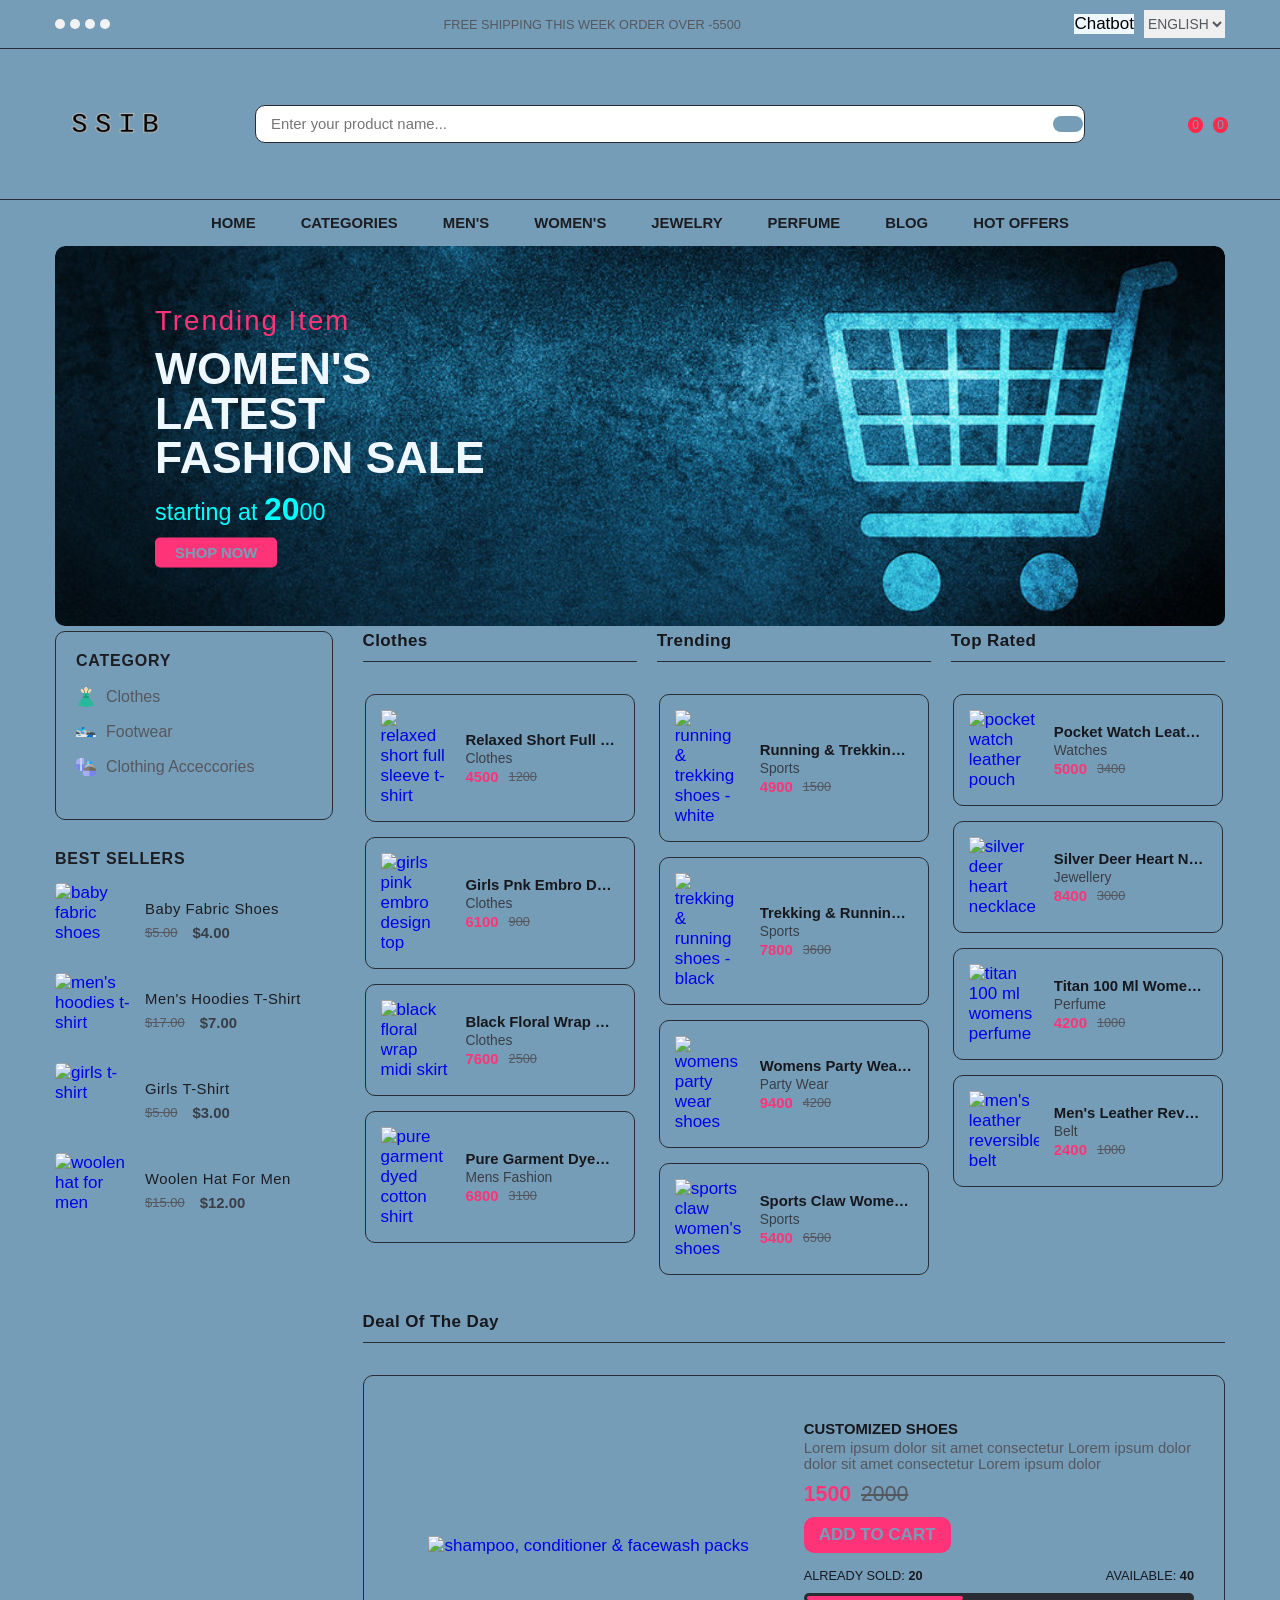
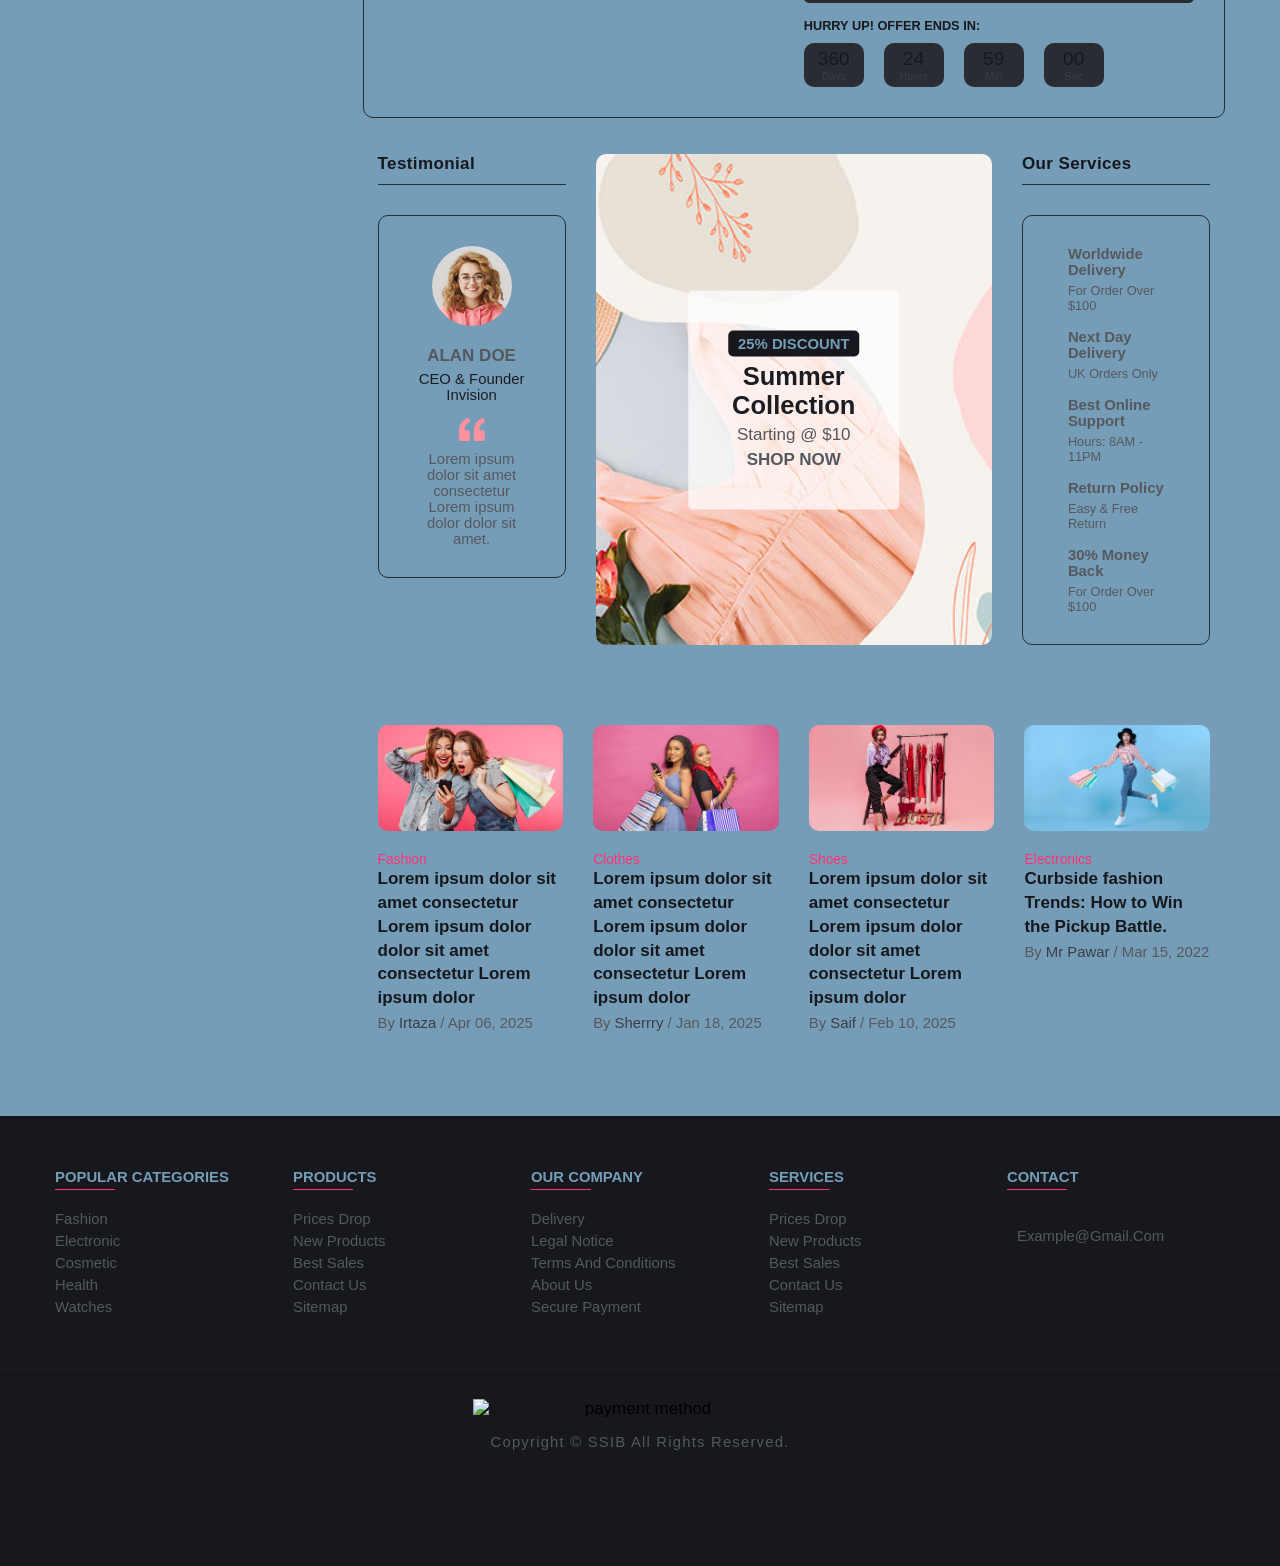
==== commit 1f88c90a: "Second commit" ====
--- a/index.html
+++ b/index.html
@@ -2,19 +2,23 @@
 <html lang="en">
 
 <head>
-
+ 
   <title>SSIB - eCommerce Website</title>
 
-  <!--
-    - custom css link
-  -->
+  
+
+  
   <link rel="stylesheet" href="./assets/css/style-prefix.css">
 
+
 </head>
 
 <body>
 
+
   <div class="overlay" data-overlay></div>
+
+
   <header>
 
     <div class="header-top">
@@ -52,27 +56,24 @@
         <div class="header-alert-news">
           <p>
             <b>Free Shipping</b>
-            This Week Order Over - $55
+            This Week Order Over -5500
           </p>
         </div>
 
         <div class="header-top-actions">
-
-          <select name="currency">
-
-            <option value="usd">USD &dollar;</option>
-            <option value="eur">EUR &euro;</option>
+<a href="chatbot.html">         <button name="language" style="background-color:aliceblue;">
+          Chatbot
+         </button>
+        </a>
+
+          <select name="language">
+
+            <option value="en-US">English</option>
+            <option value="es-ES">Urdu</option>
+            <option value="fr">Sindhi</option>
 
           </select>
 
-          <select name="language">
-
-            <option value="en-US">English</option>
-            <option value="es-ES">Espa&ntilde;ol</option>
-            <option value="fr">Fran&ccedil;ais</option>
-
-          </select>
-
         </div>
 
       </div>
@@ -84,24 +85,28 @@
       <div class="container">
 
         <a href="#" class="header-logo">
-          <img src="./assets/images/logo/ss.png" alt="Anon's logo" width="120" height="100">
+          <img src="./assets/images/logo/ss.png" " width="120" height="100">
         </a>
 
+
         <div class="header-search-container">
-
-          <input type="search" name="search" class="search-field" placeholder="Enter your product name...">
-
-          <button class="search-btn">
+          <input
+            type="search"
+            name="search"
+            class="search-field"
+            id="product-search"
+            placeholder="Enter your product name..."
+          />
+          <button class="search-btn" onclick="filterProducts()">
             <ion-icon name="search-outline"></ion-icon>
           </button>
-
         </div>
-
+      
         <div class="header-user-actions">
-
-          <button class="action-btn">
+<a href="C:\Users\Irtaza Ali\OneDrive\Desktop\Hackathon\SSIB\assets\Login-SignUp-form\index.html">          <button class="action-btn">
             <ion-icon name="person-outline"></ion-icon>
           </button>
+        </a>
 
           <button class="action-btn">
             <ion-icon name="heart-outline"></ion-icon>
@@ -589,11 +594,11 @@
               </li>
 
               <li class="submenu-category">
-                <a href="#" class="submenu-title">Espa&ntilde;ol</a>
+                <a href="#" class="submenu-title"></a>
               </li>
 
               <li class="submenu-category">
-                <a href="#" class="submenu-title">Fren&ccedil;h</a>
+                <a href="#" class="submenu-title"></a>
               </li>
 
             </ul>
@@ -603,21 +608,10 @@
           <li class="menu-category">
             <button class="accordion-menu" data-accordion-btn>
               <p class="menu-title">Currency</p>
-              <ion-icon name="caret-back-outline" class="caret-back"></ion-icon>
+              
             </button>
 
-            <ul class="submenu-category-list" data-accordion>
-              <li class="submenu-category">
-                <a href="#" class="submenu-title">USD &dollar;</a>
-              </li>
-
-              <li class="submenu-category">
-                <a href="#" class="submenu-title">EUR &euro;</a>
-              </li>
-            </ul>
-          </li>
-
-        </ul>
+       
 
         <ul class="menu-social-container">
 
@@ -657,12 +651,14 @@
 
 
 
-  <!--  - MAIN
+  <!--
+    - MAIN
   -->
 
   <main>
 
-    <!--  - BANNER
+    <!--
+      - BANNER
     -->
 
     <div class="banner">
@@ -682,7 +678,7 @@
               <h2 class="banner-title" style="color: aliceblue;">Women's latest fashion sale</h2>
 
               <p class="banner-text" style="color: aqua;">
-                starting at &dollar; <b>20</b>.00
+                starting at <b>20</b>00
               </p>
 
               <a href="#" class="banner-btn">Shop now</a>
@@ -735,205 +731,17 @@
 
       </div>
 
-    </div>
-
-
-
-
-
-    <!--
-      - CATEGORY
-    -->
-
-    <div class="category">
+
+
+
+
+
+    <div class="product-container">
 
       <div class="container">
 
-        <div class="category-item-container has-scrollbar">
-
-          <div class="category-item">
-
-            <div class="category-img-box">
-              <img src="./assets/images/icons/dress.svg" alt="dress & frock" width="30">
-            </div>
-
-            <div class="category-content-box">
-
-              <div class="category-content-flex">
-                <h3 class="category-item-title">Dress & frock</h3>
-
-                <p class="category-item-amount">(53)</p>
-              </div>
-
-              <a href="#" class="category-btn">Show all</a>
-
-            </div>
-
-          </div>
-
-          <div class="category-item">
-
-            <div class="category-img-box">
-              <img src="./assets/images/icons/coat.svg" alt="winter wear" width="30">
-            </div>
-
-            <div class="category-content-box">
-
-              <div class="category-content-flex">
-                <h3 class="category-item-title">Winter wear</h3>
-
-                <p class="category-item-amount">(58)</p>
-              </div>
-
-              <a href="#" class="category-btn">Show all</a>
-
-            </div>
-
-          </div>
-
-          <div class="category-item">
-
-            <div class="category-img-box">
-              <img src="./assets/images/icons/glasses.svg" alt="glasses & lens" width="30">
-            </div>
-
-            <div class="category-content-box">
-
-              <div class="category-content-flex">
-                <h3 class="category-item-title">Glasses & lens</h3>
-
-                <p class="category-item-amount">(68)</p>
-              </div>
-
-              <a href="#" class="category-btn">Show all</a>
-
-            </div>
-
-          </div>
-
-          <div class="category-item">
-
-            <div class="category-img-box">
-              <img src="./assets/images/icons/shorts.svg" alt="shorts & jeans" width="30">
-            </div>
-
-            <div class="category-content-box">
-
-              <div class="category-content-flex">
-                <h3 class="category-item-title">Shorts & jeans</h3>
-
-                <p class="category-item-amount">(84)</p>
-              </div>
-
-              <a href="#" class="category-btn">Show all</a>
-
-            </div>
-
-          </div>
-
-          <div class="category-item">
-
-            <div class="category-img-box">
-              <img src="./assets/images/icons/tee.svg" alt="t-shirts" width="30">
-            </div>
-
-            <div class="category-content-box">
-
-              <div class="category-content-flex">
-                <h3 class="category-item-title">T-shirts</h3>
-
-                <p class="category-item-amount">(35)</p>
-              </div>
-
-              <a href="#" class="category-btn">Show all</a>
-
-            </div>
-
-          </div>
-
-          <div class="category-item">
-
-            <div class="category-img-box">
-              <img src="./assets/images/icons/jacket.svg" alt="jacket" width="30">
-            </div>
-
-            <div class="category-content-box">
-
-              <div class="category-content-flex">
-                <h3 class="category-item-title">Jacket</h3>
-
-                <p class="category-item-amount">(16)</p>
-              </div>
-
-              <a href="#" class="category-btn">Show all</a>
-
-            </div>
-
-          </div>
-
-          <div class="category-item">
-
-            <div class="category-img-box">
-              <img src="./assets/images/icons/watch.svg" alt="watch" width="30">
-            </div>
-
-            <div class="category-content-box">
-
-              <div class="category-content-flex">
-                <h3 class="category-item-title">Watch</h3>
-
-                <p class="category-item-amount">(27)</p>
-              </div>
-
-              <a href="#" class="category-btn">Show all</a>
-
-            </div>
-
-          </div>
-
-          <div class="category-item">
-
-            <div class="category-img-box">
-              <img src="./assets/images/icons/hat.svg" alt="hat & caps" width="30">
-            </div>
-
-            <div class="category-content-box">
-
-              <div class="category-content-flex">
-                <h3 class="category-item-title">Hat & caps</h3>
-
-                <p class="category-item-amount">(39)</p>
-              </div>
-
-              <a href="#" class="category-btn">Show all</a>
-
-            </div>
-
-          </div>
-
-        </div>
-
-      </div>
-
-    </div>
-
-
-
-
-
-    <!--
-      - PRODUCT
-    -->
-
-    <div class="product-container">
-
-      <div class="container">
-
-
-        <!--
-          - SIDEBAR
-        -->
-
+
+       
         <div class="sidebar  has-scrollbar" data-mobile-menu>
 
           <div class="sidebar-category">
@@ -1060,7 +868,7 @@
                     <img src="./assets/images/icons/jewelry.svg" alt="clothes" class="menu-title-img" width="20"
                       height="20">
 
-                    <p class="menu-title">Jewelry</p>
+                    <p class="menu-title">Clothing Acceccories</p>
                   </div>
 
                   <div>
@@ -1100,198 +908,6 @@
               <li class="sidebar-menu-category">
 
                 <button class="sidebar-accordion-menu" data-accordion-btn>
-
-                  <div class="menu-title-flex">
-                    <img src="./assets/images/icons/perfume.svg" alt="perfume" class="menu-title-img" width="20"
-                      height="20">
-
-                    <p class="menu-title">Perfume</p>
-                  </div>
-
-                  <div>
-                    <ion-icon name="add-outline" class="add-icon"></ion-icon>
-                    <ion-icon name="remove-outline" class="remove-icon"></ion-icon>
-                  </div>
-
-                </button>
-
-                <ul class="sidebar-submenu-category-list" data-accordion>
-
-                  <li class="sidebar-submenu-category">
-                    <a href="#" class="sidebar-submenu-title">
-                      <p class="product-name">Clothes Perfume</p>
-                      <data value="12" class="stock" title="Available Stock">12 pcs</data>
-                    </a>
-                  </li>
-
-                  <li class="sidebar-submenu-category">
-                    <a href="#" class="sidebar-submenu-title">
-                      <p class="product-name">Deodorant</p>
-                      <data value="60" class="stock" title="Available Stock">60 pcs</data>
-                    </a>
-                  </li>
-
-                  <li class="sidebar-submenu-category">
-                    <a href="#" class="sidebar-submenu-title">
-                      <p class="product-name">jacket</p>
-                      <data value="50" class="stock" title="Available Stock">50 pcs</data>
-                    </a>
-                  </li>
-
-                  <li class="sidebar-submenu-category">
-                    <a href="#" class="sidebar-submenu-title">
-                      <p class="product-name">dress & frock</p>
-                      <data value="87" class="stock" title="Available Stock">87 pcs</data>
-                    </a>
-                  </li>
-
-                </ul>
-
-              </li>
-
-              <li class="sidebar-menu-category">
-
-                <button class="sidebar-accordion-menu" data-accordion-btn>
-
-                  <div class="menu-title-flex">
-                    <img src="./assets/images/icons/cosmetics.svg" alt="cosmetics" class="menu-title-img" width="20"
-                      height="20">
-
-                    <p class="menu-title">Cosmetics</p>
-                  </div>
-
-                  <div>
-                    <ion-icon name="add-outline" class="add-icon"></ion-icon>
-                    <ion-icon name="remove-outline" class="remove-icon"></ion-icon>
-                  </div>
-
-                </button>
-
-                <ul class="sidebar-submenu-category-list" data-accordion>
-
-                  <li class="sidebar-submenu-category">
-                    <a href="#" class="sidebar-submenu-title">
-                      <p class="product-name">Shampoo</p>
-                      <data value="68" class="stock" title="Available Stock">68</data>
-                    </a>
-                  </li>
-
-                  <li class="sidebar-submenu-category">
-                    <a href="#" class="sidebar-submenu-title">
-                      <p class="product-name">Sunscreen</p>
-                      <data value="46" class="stock" title="Available Stock">46</data>
-                    </a>
-                  </li>
-
-                  <li class="sidebar-submenu-category">
-                    <a href="#" class="sidebar-submenu-title">
-                      <p class="product-name">Body Wash</p>
-                      <data value="79" class="stock" title="Available Stock">79</data>
-                    </a>
-                  </li>
-
-                  <li class="sidebar-submenu-category">
-                    <a href="#" class="sidebar-submenu-title">
-                      <p class="product-name">Makeup Kit</p>
-                      <data value="23" class="stock" title="Available Stock">23</data>
-                    </a>
-                  </li>
-
-                </ul>
-
-              </li>
-
-              <li class="sidebar-menu-category">
-
-                <button class="sidebar-accordion-menu" data-accordion-btn>
-
-                  <div class="menu-title-flex">
-                    <img src="./assets/images/icons/glasses.svg" alt="glasses" class="menu-title-img" width="20"
-                      height="20">
-
-                    <p class="menu-title">Glasses</p>
-                  </div>
-
-                  <div>
-                    <ion-icon name="add-outline" class="add-icon"></ion-icon>
-                    <ion-icon name="remove-outline" class="remove-icon"></ion-icon>
-                  </div>
-
-                </button>
-
-                <ul class="sidebar-submenu-category-list" data-accordion>
-
-                  <li class="sidebar-submenu-category">
-                    <a href="#" class="sidebar-submenu-title">
-                      <p class="product-name">Sunglasses</p>
-                      <data value="50" class="stock" title="Available Stock">50</data>
-                    </a>
-                  </li>
-
-                  <li class="sidebar-submenu-category">
-                    <a href="#" class="sidebar-submenu-title">
-                      <p class="product-name">Lenses</p>
-                      <data value="48" class="stock" title="Available Stock">48</data>
-                    </a>
-                  </li>
-
-                </ul>
-
-              </li>
-
-              <li class="sidebar-menu-category">
-
-                <button class="sidebar-accordion-menu" data-accordion-btn>
-
-                  <div class="menu-title-flex">
-                    <img src="./assets/images/icons/bag.svg" alt="bags" class="menu-title-img" width="20" height="20">
-
-                    <p class="menu-title">Bags</p>
-                  </div>
-
-                  <div>
-                    <ion-icon name="add-outline" class="add-icon"></ion-icon>
-                    <ion-icon name="remove-outline" class="remove-icon"></ion-icon>
-                  </div>
-
-                </button>
-
-                <ul class="sidebar-submenu-category-list" data-accordion>
-
-                  <li class="sidebar-submenu-category">
-                    <a href="#" class="sidebar-submenu-title">
-                      <p class="product-name">Shopping Bag</p>
-                      <data value="62" class="stock" title="Available Stock">62</data>
-                    </a>
-                  </li>
-
-                  <li class="sidebar-submenu-category">
-                    <a href="#" class="sidebar-submenu-title">
-                      <p class="product-name">Gym Backpack</p>
-                      <data value="35" class="stock" title="Available Stock">35</data>
-                    </a>
-                  </li>
-
-                  <li class="sidebar-submenu-category">
-                    <a href="#" class="sidebar-submenu-title">
-                      <p class="product-name">Purse</p>
-                      <data value="80" class="stock" title="Available Stock">80</data>
-                    </a>
-                  </li>
-
-                  <li class="sidebar-submenu-category">
-                    <a href="#" class="sidebar-submenu-title">
-                      <p class="product-name">Wallet</p>
-                      <data value="75" class="stock" title="Available Stock">75</data>
-                    </a>
-                  </li>
-
-                </ul>
-
-              </li>
-
-            </ul>
-
           </div>
 
           <div class="product-showcase">
@@ -1439,7 +1055,7 @@
 
             <div class="product-showcase">
 
-              <h2 class="title">New Arrivals</h2>
+              <h2 class="title">Clothes</h2>
 
               <div class="showcase-wrapper has-scrollbar">
 
@@ -1460,8 +1076,8 @@
                       <a href="#" class="showcase-category">Clothes</a>
 
                       <div class="price-box">
-                        <p class="price">$45.00</p>
-                        <del>$12.00</del>
+                        <p class="price">4500</p>
+                        <del>1200</del>
                       </div>
 
                     </div>
@@ -1483,8 +1099,8 @@
                       <a href="#" class="showcase-category">Clothes</a>
                   
                       <div class="price-box">
-                        <p class="price">$61.00</p>
-                        <del>$9.00</del>
+                        <p class="price">6100</p>
+                        <del>900</del>
                       </div>
                   
                     </div>
@@ -1507,8 +1123,8 @@
                       <a href="#" class="showcase-category">Clothes</a>
                   
                       <div class="price-box">
-                        <p class="price">$76.00</p>
-                        <del>$25.00</del>
+                        <p class="price">7600</p>
+                        <del>2500</del>
                       </div>
                   
                     </div>
@@ -1531,8 +1147,8 @@
                       <a href="#" class="showcase-category">Mens Fashion</a>
                   
                       <div class="price-box">
-                        <p class="price">$68.00</p>
-                        <del>$31.00</del>
+                        <p class="price">6800</p>
+                        <del>3100</del>
                       </div>
                   
                     </div>
@@ -1559,8 +1175,8 @@
                       <a href="#" class="showcase-category">Winter wear</a>
                 
                       <div class="price-box">
-                        <p class="price">$61.00</p>
-                        <del>$11.00</del>
+                        <p class="price">6100</p>
+                        <del>1100</del>
                       </div>
                 
                     </div>
@@ -1583,8 +1199,8 @@
                       <a href="#" class="showcase-category">Winter wear</a>
                 
                       <div class="price-box">
-                        <p class="price">$32.00</p>
-                        <del>$20.00</del>
+                        <p class="price">3200</p>
+                        <del>2000</del>
                       </div>
                 
                     </div>
@@ -1607,8 +1223,8 @@
                       <a href="#" class="showcase-category">Jackets</a>
                 
                       <div class="price-box">
-                        <p class="price">$50.00</p>
-                        <del>$25.00</del>
+                        <p class="price">5000</p>
+                        <del>2500</del>
                       </div>
                 
                     </div>
@@ -1631,8 +1247,8 @@
                       <a href="#" class="showcase-category">Shorts</a>
                 
                       <div class="price-box">
-                        <p class="price">$20.00</p>
-                        <del>$10.00</del>
+                        <p class="price">2000</p>
+                        <del>1000</del>
                       </div>
                 
                     </div>
@@ -1669,8 +1285,8 @@
                       <a href="#" class="showcase-category">Sports</a>
             
                       <div class="price-box">
-                        <p class="price">$49.00</p>
-                        <del>$15.00</del>
+                        <p class="price">4900</p>
+                        <del>1500</del>
                       </div>
             
                     </div>
@@ -1693,8 +1309,8 @@
                       <a href="#" class="showcase-category">Sports</a>
             
                       <div class="price-box">
-                        <p class="price">$78.00</p>
-                        <del>$36.00</del>
+                        <p class="price">7800</p>
+                        <del>3600</del>
                       </div>
             
                     </div>
@@ -1717,8 +1333,8 @@
                       <a href="#" class="showcase-category">Party wear</a>
             
                       <div class="price-box">
-                        <p class="price">$94.00</p>
-                        <del>$42.00</del>
+                        <p class="price">9400</p>
+                        <del>4200</del>
                       </div>
             
                     </div>
@@ -1741,8 +1357,8 @@
                       <a href="#" class="showcase-category">Sports</a>
             
                       <div class="price-box">
-                        <p class="price">$54.00</p>
-                        <del>$65.00</del>
+                        <p class="price">5400</p>
+                        <del>6500</del>
                       </div>
             
                     </div>
@@ -1769,8 +1385,8 @@
                       <a href="#" class="showcase-category">Sports</a>
             
                       <div class="price-box">
-                        <p class="price">$52.00</p>
-                        <del>$55.00</del>
+                        <p class="price">5200</p>
+                        <del>5500</del>
                       </div>
             
                     </div>
@@ -1792,8 +1408,8 @@
                       <a href="#" class="showcase-category">boots</a>
             
                       <div class="price-box">
-                        <p class="price">$20.00</p>
-                        <del>$30.00</del>
+                        <p class="price">2000</p>
+                        <del>3000</del>
                       </div>
             
                     </div>
@@ -1816,8 +1432,8 @@
                       <a href="#" class="showcase-category">formal</a>
             
                       <div class="price-box">
-                        <p class="price">$56.00</p>
-                        <del>$78.00</del>
+                        <p class="price">5600</p>
+                        <del>7800</del>
                       </div>
             
                     </div>
@@ -1839,8 +1455,8 @@
                       <a href="#" class="showcase-category">Casual</a>
             
                       <div class="price-box">
-                        <p class="price">$50.00</p>
-                        <del>$55.00</del>
+                        <p class="price">5000</p>
+                        <del>5500</del>
                       </div>
             
                     </div>
@@ -1877,8 +1493,8 @@
                       <a href="#" class="showcase-category">Watches</a>
             
                       <div class="price-box">
-                        <p class="price">$50.00</p>
-                        <del>$34.00</del>
+                        <p class="price">5000</p>
+                        <del>3400</del>
                       </div>
             
                     </div>
@@ -1901,8 +1517,8 @@
                       <a href="#" class="showcase-category">Jewellery</a>
             
                       <div class="price-box">
-                        <p class="price">$84.00</p>
-                        <del>$30.00</del>
+                        <p class="price">8400</p>
+                        <del>3000</del>
                       </div>
             
                     </div>
@@ -1925,8 +1541,8 @@
                       <a href="#" class="showcase-category">Perfume</a>
             
                       <div class="price-box">
-                        <p class="price">$42.00</p>
-                        <del>$10.00</del>
+                        <p class="price">4200</p>
+                        <del>1000</del>
                       </div>
             
                     </div>
@@ -1949,8 +1565,8 @@
                       <a href="#" class="showcase-category">Belt</a>
             
                       <div class="price-box">
-                        <p class="price">$24.00</p>
-                        <del>$10.00</del>
+                        <p class="price">2400</p>
+                        <del>1000</del>
                       </div>
             
                     </div>
@@ -1977,8 +1593,8 @@
                       <a href="#" class="showcase-category">jewellery</a>
             
                       <div class="price-box">
-                        <p class="price">$62.00</p>
-                        <del>$65.00</del>
+                        <p class="price">6200</p>
+                        <del>6500</del>
                       </div>
             
                     </div>
@@ -2000,8 +1616,8 @@
                       <a href="#" class="showcase-category">Watches</a>
             
                       <div class="price-box">
-                        <p class="price">$56.00</p>
-                        <del>$78.00</del>
+                        <p class="price">5600</p>
+                        <del>7800</del>
                       </div>
             
                     </div>
@@ -2024,8 +1640,8 @@
                       <a href="#" class="showcase-category">cosmetics</a>
             
                       <div class="price-box">
-                        <p class="price">$20.00</p>
-                        <del>$30.00</del>
+                        <p class="price">2000</p>
+                        <del>3000</del>
                       </div>
             
                     </div>
@@ -2048,8 +1664,8 @@
                       <a href="#" class="showcase-category">jewellery</a>
             
                       <div class="price-box">
-                        <p class="price">$20.00</p>
-                        <del>$30.00</del>
+                        <p class="price">2000</p>
+                        <del>3000</del>
                       </div>
             
                     </div>
@@ -2076,13 +1692,13 @@
 
             <div class="showcase-wrapper has-scrollbar">
 
-              <div class="showcase-container">
+              <div class="showcase-container product-card">
 
                 <div class="showcase">
                   
                   <div class="showcase-banner">
-                    <img src="./assets/images/products/shampoo.jpg" alt="shampoo, conditioner & facewash packs" class="showcase-img">
-                  </div>
+                 <a href="http://localhost:5173/">   <img src="./assets/images/products/shoes.jpeg" alt="shampoo, conditioner & facewash packs" class="showcase-img" ">
+                 </a>  </div>
 
                   <div class="showcase-content">
                     
@@ -2095,7 +1711,7 @@
                     </div>
 
                     <a href="#">
-                      <h3 class="showcase-title">shampoo, conditioner & facewash packs</h3>
+                      <h3 class="showcase-title">Customized Shoes</h3>
                     </a>
 
                     <p class="showcase-desc">
@@ -2104,12 +1720,12 @@
                     </p>
 
                     <div class="price-box">
-                      <p class="price">$150.00</p>
-
-                      <del>$200.00</del>
-                    </div>
-
-                    <button class="add-cart-btn">add to cart</button>
+                      <p class="price">1500</p>
+
+                      <del>2000</del>
+                    </div>
+
+                    <button class="add-cart-btn" onclick="alert('Successfull added to cart!')">add to cart</button>
 
                     <div class="showcase-status">
                       <div class="wrapper">
@@ -2166,7 +1782,7 @@
 
               </div>
 
-              <div class="showcase-container">
+              <div class="showcase-container product-card">
               
                 <div class="showcase">
               
@@ -2194,8 +1810,8 @@
                     </p>
               
                     <div class="price-box">
-                      <p class="price">$1990.00</p>
-                      <del>$2000.00</del>
+                      <p class="price">1990</p>
+                      <del>20000</del>
                     </div>
               
                     <button class="add-cart-btn">add to cart</button>
@@ -2250,655 +1866,6 @@
 
 
 
-          <!--
-            - PRODUCT GRID
-          -->
-
-          <div class="product-main">
-
-            <h2 class="title">New Products</h2>
-
-            <div class="product-grid">
-
-              <div class="showcase">
-
-                <div class="showcase-banner">
-
-                  <img src="./assets/images/products/jacket-3.jpg" alt="Mens Winter Leathers Jackets" width="300" class="product-img default">
-                  <img src="./assets/images/products/jacket-4.jpg" alt="Mens Winter Leathers Jackets" width="300" class="product-img hover">
-
-                  <p class="showcase-badge">15%</p>
-
-                  <div class="showcase-actions">
-
-                    <button class="btn-action">
-                      <ion-icon name="heart-outline"></ion-icon>
-                    </button>
-
-                    <button class="btn-action">
-                      <ion-icon name="eye-outline"></ion-icon>
-                    </button>
-
-                    <button class="btn-action">
-                      <ion-icon name="repeat-outline"></ion-icon>
-                    </button>
-
-                    <button class="btn-action">
-                      <ion-icon name="bag-add-outline"></ion-icon>
-                    </button>
-
-                  </div>
-
-                </div>
-
-                <div class="showcase-content">
-
-                  <a href="#" class="showcase-category">jacket</a>
-
-                  <a href="#">
-                    <h3 class="showcase-title">Mens Winter Leathers Jackets</h3>
-                  </a>
-
-                  <div class="showcase-rating">
-                    <ion-icon name="star"></ion-icon>
-                    <ion-icon name="star"></ion-icon>
-                    <ion-icon name="star"></ion-icon>
-                    <ion-icon name="star-outline"></ion-icon>
-                    <ion-icon name="star-outline"></ion-icon>
-                  </div>
-
-                  <div class="price-box">
-                    <p class="price">$48.00</p>
-                    <del>$75.00</del>
-                  </div>
-
-                </div>
-
-              </div>
-
-              <div class="showcase">
-              
-                <div class="showcase-banner">
-                  <img src="./assets/images/products/shirt-1.jpg" alt="Pure Garment Dyed Cotton Shirt" class="product-img default"
-                    width="300">
-                  <img src="./assets/images/products/shirt-2.jpg" alt="Pure Garment Dyed Cotton Shirt" class="product-img hover"
-                    width="300">
-              
-                  <p class="showcase-badge angle black">sale</p>
-              
-                  <div class="showcase-actions">
-                    <button class="btn-action">
-                      <ion-icon name="heart-outline"></ion-icon>
-                    </button>
-              
-                    <button class="btn-action">
-                      <ion-icon name="eye-outline"></ion-icon>
-                    </button>
-              
-                    <button class="btn-action">
-                      <ion-icon name="repeat-outline"></ion-icon>
-                    </button>
-              
-                    <button class="btn-action">
-                      <ion-icon name="bag-add-outline"></ion-icon>
-                    </button>
-                  </div>
-                </div>
-              
-                <div class="showcase-content">
-                  <a href="#" class="showcase-category">shirt</a>
-              
-                  <h3>
-                    <a href="#" class="showcase-title">Pure Garment Dyed Cotton Shirt</a>
-                  </h3>
-              
-                  <div class="showcase-rating">
-                    <ion-icon name="star"></ion-icon>
-                    <ion-icon name="star"></ion-icon>
-                    <ion-icon name="star"></ion-icon>
-                    <ion-icon name="star-outline"></ion-icon>
-                    <ion-icon name="star-outline"></ion-icon>
-                  </div>
-              
-                  <div class="price-box">
-                    <p class="price">$45.00</p>
-                    <del>$56.00</del>
-                  </div>
-              
-                </div>
-              
-              </div>
-
-              <div class="showcase">
-              
-                <div class="showcase-banner">
-                  <img src="./assets/images/products/jacket-5.jpg" alt="MEN Yarn Fleece Full-Zip Jacket" class="product-img default"
-                    width="300">
-                  <img src="./assets/images/products/jacket-6.jpg" alt="MEN Yarn Fleece Full-Zip Jacket" class="product-img hover"
-                    width="300">
-              
-                  <div class="showcase-actions">
-                    <button class="btn-action">
-                      <ion-icon name="heart-outline"></ion-icon>
-                    </button>
-              
-                    <button class="btn-action">
-                      <ion-icon name="eye-outline"></ion-icon>
-                    </button>
-              
-                    <button class="btn-action">
-                      <ion-icon name="repeat-outline"></ion-icon>
-                    </button>
-              
-                    <button class="btn-action">
-                      <ion-icon name="bag-add-outline"></ion-icon>
-                    </button>
-                  </div>
-                </div>
-              
-                <div class="showcase-content">
-                  <a href="#" class="showcase-category">Jacket</a>
-              
-                  <h3>
-                    <a href="#" class="showcase-title">MEN Yarn Fleece Full-Zip Jacket</a>
-                  </h3>
-              
-                  <div class="showcase-rating">
-                    <ion-icon name="star"></ion-icon>
-                    <ion-icon name="star"></ion-icon>
-                    <ion-icon name="star"></ion-icon>
-                    <ion-icon name="star-outline"></ion-icon>
-                    <ion-icon name="star-outline"></ion-icon>
-                  </div>
-              
-                  <div class="price-box">
-                    <p class="price">$58.00</p>
-                    <del>$65.00</del>
-                  </div>
-              
-                </div>
-              
-              </div>
-
-              <div class="showcase">
-              
-                <div class="showcase-banner">
-                  <img src="./assets/images/products/clothes-3.jpg" alt="Black Floral Wrap Midi Skirt" class="product-img default"
-                    width="300">
-                  <img src="./assets/images/products/clothes-4.jpg" alt="Black Floral Wrap Midi Skirt" class="product-img hover"
-                    width="300">
-              
-                  <p class="showcase-badge angle pink">new</p>
-              
-                  <div class="showcase-actions">
-                    <button class="btn-action">
-                      <ion-icon name="heart-outline"></ion-icon>
-                    </button>
-              
-                    <button class="btn-action">
-                      <ion-icon name="eye-outline"></ion-icon>
-                    </button>
-              
-                    <button class="btn-action">
-                      <ion-icon name="repeat-outline"></ion-icon>
-                    </button>
-              
-                    <button class="btn-action">
-                      <ion-icon name="bag-add-outline"></ion-icon>
-                    </button>
-                  </div>
-                </div>
-              
-                <div class="showcase-content">
-                  <a href="#" class="showcase-category">skirt</a>
-              
-                  <h3>
-                    <a href="#" class="showcase-title">Black Floral Wrap Midi Skirt</a>
-                  </h3>
-              
-                  <div class="showcase-rating">
-                    <ion-icon name="star"></ion-icon>
-                    <ion-icon name="star"></ion-icon>
-                    <ion-icon name="star"></ion-icon>
-                    <ion-icon name="star"></ion-icon>
-                    <ion-icon name="star"></ion-icon>
-                  </div>
-              
-                  <div class="price-box">
-                    <p class="price">$25.00</p>
-                    <del>$35.00</del>
-                  </div>
-              
-                </div>
-              
-              </div>
-
-              <div class="showcase">
-              
-                <div class="showcase-banner">
-                  <img src="./assets/images/products/shoe-2.jpg" alt="Casual Men's Brown shoes" class="product-img default"
-                    width="300">
-                  <img src="./assets/images/products/shoe-2_1.jpg" alt="Casual Men's Brown shoes" class="product-img hover"
-                    width="300">
-              
-                  <div class="showcase-actions">
-                    <button class="btn-action">
-                      <ion-icon name="heart-outline"></ion-icon>
-                    </button>
-              
-                    <button class="btn-action">
-                      <ion-icon name="eye-outline"></ion-icon>
-                    </button>
-              
-                    <button class="btn-action">
-                      <ion-icon name="repeat-outline"></ion-icon>
-                    </button>
-              
-                    <button class="btn-action">
-                      <ion-icon name="bag-add-outline"></ion-icon>
-                    </button>
-                  </div>
-                </div>
-              
-                <div class="showcase-content">
-                  <a href="#" class="showcase-category">casual</a>
-              
-                  <h3>
-                    <a href="#" class="showcase-title">Casual Men's Brown shoes</a>
-                  </h3>
-              
-                  <div class="showcase-rating">
-                    <ion-icon name="star"></ion-icon>
-                    <ion-icon name="star"></ion-icon>
-                    <ion-icon name="star"></ion-icon>
-                    <ion-icon name="star"></ion-icon>
-                    <ion-icon name="star"></ion-icon>
-                  </div>
-              
-                  <div class="price-box">
-                    <p class="price">$99.00</p>
-                    <del>$105.00</del>
-                  </div>
-              
-                </div>
-              
-              </div>
-
-              <div class="showcase">
-              
-                <div class="showcase-banner">
-                  <img src="./assets/images/products/watch-3.jpg" alt="Pocket Watch Leather Pouch" class="product-img default"
-                    width="300">
-                  <img src="./assets/images/products/watch-4.jpg" alt="Pocket Watch Leather Pouch" class="product-img hover"
-                    width="300">
-              
-                  <p class="showcase-badge angle black">sale</p>
-              
-                  <div class="showcase-actions">
-                    <button class="btn-action">
-                      <ion-icon name="heart-outline"></ion-icon>
-                    </button>
-              
-                    <button class="btn-action">
-                      <ion-icon name="eye-outline"></ion-icon>
-                    </button>
-              
-                    <button class="btn-action">
-                      <ion-icon name="repeat-outline"></ion-icon>
-                    </button>
-              
-                    <button class="btn-action">
-                      <ion-icon name="bag-add-outline"></ion-icon>
-                    </button>
-                  </div>
-                </div>
-              
-                <div class="showcase-content">
-                  <a href="#" class="showcase-category">watches</a>
-              
-                  <h3>
-                    <a href="#" class="showcase-title">Pocket Watch Leather Pouch</a>
-                  </h3>
-              
-                  <div class="showcase-rating">
-                    <ion-icon name="star"></ion-icon>
-                    <ion-icon name="star"></ion-icon>
-                    <ion-icon name="star"></ion-icon>
-                    <ion-icon name="star-outline"></ion-icon>
-                    <ion-icon name="star-outline"></ion-icon>
-                  </div>
-              
-                  <div class="price-box">
-                    <p class="price">$150.00</p>
-                    <del>$170.00</del>
-                  </div>
-              
-                </div>
-              
-              </div>
-
-              <div class="showcase">
-              
-                <div class="showcase-banner">
-                  <img src="./assets/images/products/watch-1.jpg" alt="Smart watche Vital Plus" class="product-img default"
-                    width="300">
-                  <img src="./assets/images/products/watch-2.jpg" alt="Smart watche Vital Plus" class="product-img hover" width="300">
-              
-                  <div class="showcase-actions">
-                    <button class="btn-action">
-                      <ion-icon name="heart-outline"></ion-icon>
-                    </button>
-              
-                    <button class="btn-action">
-                      <ion-icon name="eye-outline"></ion-icon>
-                    </button>
-              
-                    <button class="btn-action">
-                      <ion-icon name="repeat-outline"></ion-icon>
-                    </button>
-              
-                    <button class="btn-action">
-                      <ion-icon name="bag-add-outline"></ion-icon>
-                    </button>
-                  </div>
-                </div>
-              
-                <div class="showcase-content">
-                  <a href="#" class="showcase-category">watches</a>
-              
-                  <h3>
-                    <a href="#" class="showcase-title">Smart watche Vital Plus</a>
-                  </h3>
-              
-                  <div class="showcase-rating">
-                    <ion-icon name="star"></ion-icon>
-                    <ion-icon name="star"></ion-icon>
-                    <ion-icon name="star"></ion-icon>
-                    <ion-icon name="star"></ion-icon>
-                    <ion-icon name="star-outline"></ion-icon>
-                  </div>
-              
-                  <div class="price-box">
-                    <p class="price">$100.00</p>
-                    <del>$120.00</del>
-                  </div>
-              
-                </div>
-              
-              </div>
-
-              <div class="showcase">
-              
-                <div class="showcase-banner">
-                  <img src="./assets/images/products/party-wear-1.jpg" alt="Womens Party Wear Shoes" class="product-img default"
-                    width="300">
-                  <img src="./assets/images/products/party-wear-2.jpg" alt="Womens Party Wear Shoes" class="product-img hover"
-                    width="300">
-              
-                  <p class="showcase-badge angle black">sale</p>
-              
-                  <div class="showcase-actions">
-                    <button class="btn-action">
-                      <ion-icon name="heart-outline"></ion-icon>
-                    </button>
-              
-                    <button class="btn-action">
-                      <ion-icon name="eye-outline"></ion-icon>
-                    </button>
-              
-                    <button class="btn-action">
-                      <ion-icon name="repeat-outline"></ion-icon>
-                    </button>
-              
-                    <button class="btn-action">
-                      <ion-icon name="bag-add-outline"></ion-icon>
-                    </button>
-                  </div>
-                </div>
-              
-                <div class="showcase-content">
-                  <a href="#" class="showcase-category">party wear</a>
-              
-                  <h3>
-                    <a href="#" class="showcase-title">Womens Party Wear Shoes</a>
-                  </h3>
-              
-                  <div class="showcase-rating">
-                    <ion-icon name="star"></ion-icon>
-                    <ion-icon name="star"></ion-icon>
-                    <ion-icon name="star"></ion-icon>
-                    <ion-icon name="star-outline"></ion-icon>
-                    <ion-icon name="star-outline"></ion-icon>
-                  </div>
-              
-                  <div class="price-box">
-                    <p class="price">$25.00</p>
-                    <del>$30.00</del>
-                  </div>
-              
-                </div>
-              
-              </div>
-
-              <div class="showcase">
-              
-                <div class="showcase-banner">
-                  <img src="./assets/images/products/jacket-1.jpg" alt="Mens Winter Leathers Jackets" class="product-img default"
-                    width="300">
-                  <img src="./assets/images/products/jacket-2.jpg" alt="Mens Winter Leathers Jackets" class="product-img hover"
-                    width="300">
-              
-                  <div class="showcase-actions">
-                    <button class="btn-action">
-                      <ion-icon name="heart-outline"></ion-icon>
-                    </button>
-              
-                    <button class="btn-action">
-                      <ion-icon name="eye-outline"></ion-icon>
-                    </button>
-              
-                    <button class="btn-action">
-                      <ion-icon name="repeat-outline"></ion-icon>
-                    </button>
-              
-                    <button class="btn-action">
-                      <ion-icon name="bag-add-outline"></ion-icon>
-                    </button>
-                  </div>
-                </div>
-              
-                <div class="showcase-content">
-                  <a href="#" class="showcase-category">jacket</a>
-              
-                  <h3>
-                    <a href="#" class="showcase-title">Mens Winter Leathers Jackets</a>
-                  </h3>
-              
-                  <div class="showcase-rating">
-                    <ion-icon name="star"></ion-icon>
-                    <ion-icon name="star"></ion-icon>
-                    <ion-icon name="star"></ion-icon>
-                    <ion-icon name="star"></ion-icon>
-                    <ion-icon name="star-outline"></ion-icon>
-                  </div>
-              
-                  <div class="price-box">
-                    <p class="price">$32.00</p>
-                    <del>$45.00</del>
-                  </div>
-              
-                </div>
-              
-              </div>
-
-              <div class="showcase">
-              
-                <div class="showcase-banner">
-                  <img src="./assets/images/products/sports-2.jpg" alt="Trekking & Running Shoes - black" class="product-img default"
-                    width="300">
-                  <img src="./assets/images/products/sports-4.jpg" alt="Trekking & Running Shoes - black" class="product-img hover"
-                    width="300">
-              
-                  <p class="showcase-badge angle black">sale</p>
-              
-                  <div class="showcase-actions">
-                    <button class="btn-action">
-                      <ion-icon name="heart-outline"></ion-icon>
-                    </button>
-              
-                    <button class="btn-action">
-                      <ion-icon name="eye-outline"></ion-icon>
-                    </button>
-              
-                    <button class="btn-action">
-                      <ion-icon name="repeat-outline"></ion-icon>
-                    </button>
-              
-                    <button class="btn-action">
-                      <ion-icon name="bag-add-outline"></ion-icon>
-                    </button>
-                  </div>
-                </div>
-              
-                <div class="showcase-content">
-                  <a href="#" class="showcase-category">sports</a>
-              
-                  <h3>
-                    <a href="#" class="showcase-title">Trekking & Running Shoes - black</a>
-                  </h3>
-              
-                  <div class="showcase-rating">
-                    <ion-icon name="star"></ion-icon>
-                    <ion-icon name="star"></ion-icon>
-                    <ion-icon name="star"></ion-icon>
-                    <ion-icon name="star-outline"></ion-icon>
-                    <ion-icon name="star-outline"></ion-icon>
-                  </div>
-              
-                  <div class="price-box">
-                    <p class="price">$58.00</p>
-                    <del>$64.00</del>
-                  </div>
-              
-                </div>
-              
-              </div>
-
-              <div class="showcase">
-              
-                <div class="showcase-banner">
-                  <img src="./assets/images/products/shoe-1.jpg" alt="Men's Leather Formal Wear shoes" class="product-img default"
-                    width="300">
-                  <img src="./assets/images/products/shoe-1_1.jpg" alt="Men's Leather Formal Wear shoes" class="product-img hover"
-                    width="300">
-              
-                  <div class="showcase-actions">
-                    <button class="btn-action">
-                      <ion-icon name="heart-outline"></ion-icon>
-                    </button>
-              
-                    <button class="btn-action">
-                      <ion-icon name="eye-outline"></ion-icon>
-                    </button>
-              
-                    <button class="btn-action">
-                      <ion-icon name="repeat-outline"></ion-icon>
-                    </button>
-              
-                    <button class="btn-action">
-                      <ion-icon name="bag-add-outline"></ion-icon>
-                    </button>
-                  </div>
-                </div>
-              
-                <div class="showcase-content">
-                  <a href="#" class="showcase-category">formal</a>
-              
-                  <h3>
-                    <a href="#" class="showcase-title">Men's Leather Formal Wear shoes</a>
-                  </h3>
-              
-                  <div class="showcase-rating">
-                    <ion-icon name="star"></ion-icon>
-                    <ion-icon name="star"></ion-icon>
-                    <ion-icon name="star"></ion-icon>
-                    <ion-icon name="star"></ion-icon>
-                    <ion-icon name="star-outline"></ion-icon>
-                  </div>
-              
-                  <div class="price-box">
-                    <p class="price">$50.00</p>
-                    <del>$65.00</del>
-                  </div>
-              
-                </div>
-              
-              </div>
-
-              <div class="showcase">
-              
-                <div class="showcase-banner">
-                  <img src="./assets/images/products/shorts-1.jpg" alt="Better Basics French Terry Sweatshorts"
-                    class="product-img default" width="300">
-                  <img src="./assets/images/products/shorts-2.jpg" alt="Better Basics French Terry Sweatshorts"
-                    class="product-img hover" width="300">
-              
-                  <p class="showcase-badge angle black">sale</p>
-              
-                  <div class="showcase-actions">
-                    <button class="btn-action">
-                      <ion-icon name="heart-outline"></ion-icon>
-                    </button>
-              
-                    <button class="btn-action">
-                      <ion-icon name="eye-outline"></ion-icon>
-                    </button>
-              
-                    <button class="btn-action">
-                      <ion-icon name="repeat-outline"></ion-icon>
-                    </button>
-              
-                    <button class="btn-action">
-                      <ion-icon name="bag-add-outline"></ion-icon>
-                    </button>
-                  </div>
-                </div>
-              
-                <div class="showcase-content">
-                  <a href="#" class="showcase-category">shorts</a>
-              
-                  <h3>
-                    <a href="#" class="showcase-title">Better Basics French Terry Sweatshorts</a>
-                  </h3>
-              
-                  <div class="showcase-rating">
-                    <ion-icon name="star"></ion-icon>
-                    <ion-icon name="star"></ion-icon>
-                    <ion-icon name="star"></ion-icon>
-                    <ion-icon name="star-outline"></ion-icon>
-                    <ion-icon name="star-outline"></ion-icon>
-                  </div>
-              
-                  <div class="price-box">
-                    <p class="price">$78.00</p>
-                    <del>$85.00</del>
-                  </div>
-              
-                </div>
-              
-              </div>
-
-            </div>
-
-          </div>
-
-        </div>
-
-      </div>
-
-    </div>
-
-
 
 
 
@@ -3077,7 +2044,7 @@
           <div class="blog-card">
 
             <a href="#">
-              <img src="./assets/images/blog-1.jpg" width="300" class="blog-banner">
+              <img src="./assets/images/blog-1.jpg" alt="Clothes Retail KPIs 2021 Guide for Clothes Executives" width="300" class="blog-banner">
             </a>
 
             <div class="blog-content">
@@ -3085,11 +2052,12 @@
               <a href="#" class="blog-category">Fashion</a>
 
               <a href="#">
-                <h3 class="blog-title">Clothes Retail KPIs 2021 Guide for Clothes Executives.</h3>
+                <h3 class="blog-title"> Lorem ipsum dolor sit amet consectetur Lorem ipsum
+                  dolor dolor sit amet consectetur Lorem ipsum dolor</h3>
               </a>
 
               <p class="blog-meta">
-                By <cite>Mr Admin</cite> / <time datetime="2022-04-06">Apr 06, 2022</time>
+                By <cite>Irtaza</cite> / <time datetime="2024-04-06">Apr 06, 2025</time>
               </p>
 
             </div>
@@ -3099,7 +2067,7 @@
           <div class="blog-card">
           
             <a href="#">
-              <img src="./assets/images/blog-2.jpg" 
+              <img src="./assets/images/blog-2.jpg" alt="Curbside fashion Trends: How to Win the Pickup Battle."
                 class="blog-banner" width="300">
             </a>
           
@@ -3108,11 +2076,12 @@
               <a href="#" class="blog-category">Clothes</a>
           
               <h3>
-                <a href="#" class="blog-title">Curbside fashion Trends: How to Win the Pickup Battle.</a>
+                <a href="#" class="blog-title"> Lorem ipsum dolor sit amet consectetur Lorem ipsum
+                  dolor dolor sit amet consectetur Lorem ipsum dolor</a>
               </h3>
           
               <p class="blog-meta">
-                By <cite>Mr Robin</cite> / <time datetime="2022-01-18">Jan 18, 2022</time>
+                By <cite>Sherrry</cite> / <time datetime="2025-01-18">Jan 18, 2025</time>
               </p>
           
             </div>
@@ -3122,7 +2091,7 @@
           <div class="blog-card">
           
             <a href="#">
-              <img src="./assets/images/blog-3.jpg" 
+              <img src="./assets/images/blog-3.jpg" alt="EBT vendors: Claim Your Share of SNAP Online Revenue."
                 class="blog-banner" width="300">
             </a>
           
@@ -3131,11 +2100,12 @@
               <a href="#" class="blog-category">Shoes</a>
           
               <h3>
-                <a href="#" class="blog-title">EBT vendors: Claim Your Share of SNAP Online Revenue.</a>
+                <a href="#" class="blog-title"> Lorem ipsum dolor sit amet consectetur Lorem ipsum
+                  dolor dolor sit amet consectetur Lorem ipsum dolor</a>
               </h3>
           
               <p class="blog-meta">
-                By <cite>Mr Selsa</cite> / <time datetime="2022-02-10">Feb 10, 2022</time>
+                By <cite>Saif</cite> / <time datetime="2025-02-10">Feb 10, 2025</time>
               </p>
           
             </div>
@@ -3145,7 +2115,7 @@
           <div class="blog-card">
           
             <a href="#">
-              <img src="./assets/images/blog-4.jpg" 
+              <img src="./assets/images/blog-4.jpg" alt="Curbside fashion Trends: How to Win the Pickup Battle."
                 class="blog-banner" width="300">
             </a>
           
@@ -3177,6 +2147,235 @@
 
 
 
+  <!--
+    - FOOTER
+  -->
+
+  <footer>
+
+    <div class="footer-category">
+
+    <div class="footer-nav">
+
+      <div class="container">
+
+        <ul class="footer-nav-list">
+
+          <li class="footer-nav-item">
+            <h2 class="nav-title">Popular Categories</h2>
+          </li>
+
+          <li class="footer-nav-item">
+            <a href="#" class="footer-nav-link">Fashion</a>
+          </li>
+
+          <li class="footer-nav-item">
+            <a href="#" class="footer-nav-link">Electronic</a>
+          </li>
+
+          <li class="footer-nav-item">
+            <a href="#" class="footer-nav-link">Cosmetic</a>
+          </li>
+
+          <li class="footer-nav-item">
+            <a href="#" class="footer-nav-link">Health</a>
+          </li>
+
+          <li class="footer-nav-item">
+            <a href="#" class="footer-nav-link">Watches</a>
+          </li>
+
+        </ul>
+
+        <ul class="footer-nav-list">
+        
+          <li class="footer-nav-item">
+            <h2 class="nav-title">Products</h2>
+          </li>
+        
+          <li class="footer-nav-item">
+            <a href="#" class="footer-nav-link">Prices drop</a>
+          </li>
+        
+          <li class="footer-nav-item">
+            <a href="#" class="footer-nav-link">New products</a>
+          </li>
+        
+          <li class="footer-nav-item">
+            <a href="#" class="footer-nav-link">Best sales</a>
+          </li>
+        
+          <li class="footer-nav-item">
+            <a href="#" class="footer-nav-link">Contact us</a>
+          </li>
+        
+          <li class="footer-nav-item">
+            <a href="#" class="footer-nav-link">Sitemap</a>
+          </li>
+        
+        </ul>
+
+        <ul class="footer-nav-list">
+        
+          <li class="footer-nav-item">
+            <h2 class="nav-title">Our Company</h2>
+          </li>
+        
+          <li class="footer-nav-item">
+            <a href="#" class="footer-nav-link">Delivery</a>
+          </li>
+        
+          <li class="footer-nav-item">
+            <a href="#" class="footer-nav-link">Legal Notice</a>
+          </li>
+        
+          <li class="footer-nav-item">
+            <a href="#" class="footer-nav-link">Terms and conditions</a>
+          </li>
+        
+          <li class="footer-nav-item">
+            <a href="#" class="footer-nav-link">About us</a>
+          </li>
+        
+          <li class="footer-nav-item">
+            <a href="#" class="footer-nav-link">Secure payment</a>
+          </li>
+        
+        </ul>
+
+        <ul class="footer-nav-list">
+        
+          <li class="footer-nav-item">
+            <h2 class="nav-title">Services</h2>
+          </li>
+        
+          <li class="footer-nav-item">
+            <a href="#" class="footer-nav-link">Prices drop</a>
+          </li>
+        
+          <li class="footer-nav-item">
+            <a href="#" class="footer-nav-link">New products</a>
+          </li>
+        
+          <li class="footer-nav-item">
+            <a href="#" class="footer-nav-link">Best sales</a>
+          </li>
+        
+          <li class="footer-nav-item">
+            <a href="#" class="footer-nav-link">Contact us</a>
+          </li>
+        
+          <li class="footer-nav-item">
+            <a href="#" class="footer-nav-link">Sitemap</a>
+          </li>
+        
+        </ul>
+
+        <ul class="footer-nav-list">
+
+          <li class="footer-nav-item">
+            <h2 class="nav-title">Contact</h2>
+          </li>
+
+          <li class="footer-nav-item flex">
+            <div class="icon-box">
+              <ion-icon name="location-outline"></ion-icon>
+            </div>
+
+            <address class="content">
+
+            </address>
+          </li>
+
+          <li class="footer-nav-item flex">
+            <div class="icon-box">
+              <ion-icon name="call-outline"></ion-icon>
+            </div>
+
+            <a href="tel:+607936-8058" class="footer-nav-link"></a>
+          </li>
+
+          <li class="footer-nav-item flex">
+            <div class="icon-box">
+              <ion-icon name="mail-outline"></ion-icon>
+            </div>
+
+            <a href="mailto:example@gmail.com" class="footer-nav-link">example@gmail.com</a>
+          </li>
+
+        </ul>
+
+        <ul class="footer-nav-list">
+
+          <li class="footer-nav-item">
+            <h2 class="nav-title">Follow Us</h2>
+          </li>
+
+          <li>
+            <ul class="social-link">
+
+              <li class="footer-nav-item">
+                <a href="#" class="footer-nav-link">
+                  <ion-icon name="logo-facebook"></ion-icon>
+                </a>
+              </li>
+
+              <li class="footer-nav-item">
+                <a href="#" class="footer-nav-link">
+                  <ion-icon name="logo-twitter"></ion-icon>
+                </a>
+              </li>
+
+              <li class="footer-nav-item">
+                <a href="#" class="footer-nav-link">
+                  <ion-icon name="logo-linkedin"></ion-icon>
+                </a>
+              </li>
+
+              <li class="footer-nav-item">
+                <a href="#" class="footer-nav-link">
+                  <ion-icon name="logo-instagram"></ion-icon>
+                </a>
+              </li>
+
+            </ul>
+          </li>
+
+        </ul>
+
+      </div>
+
+    </div>
+
+    <div class="footer-bottom">
+
+      <div class="container">
+
+        <img src="./assets/images/payment.png" alt="payment method" class="payment-img">
+
+        <p class="copyright">
+          Copyright &copy; <a href="#">SSIB</a> all rights reserved.
+        </p>
+
+      </div>
+
+    </div>
+
+
+
+  </footer>
+
+
+  
+  
+
+
+  <script src="./assets/js/script.js"></script>
+ 
+ 
+  <script type="module" src="https://unpkg.com/ionicons@5.5.2/dist/ionicons/ionicons.esm.js"></script>
+  <script nomodule src="https://unpkg.com/ionicons@5.5.2/dist/ionicons/ionicons.js"></script>
+
 </body>
 
 </html>
--- a/assets/css/style-prefix.css
+++ b/assets/css/style-prefix.css
@@ -1,72 +1,63 @@
 
 :root {
 
-  /**
-   * colors
-   */
-
-   --spanish-gray: hsl(252, 68%, 24%);
-   --sonic-silver: hsl(0, 0%, 30%);
-   --eerie-black: hsl(0, 0%, 8%);
-   --salmon-pink: hsl(353, 100%, 65%);
-   --sandy-brown: hsl(29, 90%, 55%);
-   --bittersweet: hsl(0, 100%, 60%);
-   --ocean-green: hsl(152, 51%, 45%);
-   --davys-gray: hsl(0, 0%, 20%);
-   --cultured: hsl(0, 0%, 20%);
-   --white: hsl(0, 0%, 90%);
-   --onyx: hsl(0, 0%, 15%);
-
-  /**
-   * typography
-   */
-
-  --fs-1: 1.563rem;
-  --fs-2: 1.375rem;
-  --fs-3: 1.25rem;
-  --fs-4: 1.125rem;
-  --fs-5: 1rem;
-  --fs-6: 0.938rem;
-  --fs-7: 0.875rem;
-  --fs-8: 0.813rem;
-  --fs-9: 0.75rem;
-  --fs-10: 0.688rem;
-  --fs-11: 0.625rem;
-
-  --weight-300: 300;
-  --weight-400: 400;
-  --weight-500: 500;
-  --weight-600: 600;
-  --weight-700: 700;
-
-  /**
-   * border-radius
-   */
-
-  --border-radius-md: 10px;
-  --border-radius-sm: 5px;
-
-  /**
-   * transition 
-   */
-
-  --transition-timing: 0.2s ease;
-
-}
-
-
-
-
-
-/*-----------------------------------*\
-  #RESET
-\*-----------------------------------*/
+
+  --spanish-gray: hsl(220, 10%, 40%);   
+  --sonic-silver: hsl(220, 5%, 35%);    
+     --eerie-black: hsl(220, 15%, 10%);    
+  --salmon-pink: hsl(340, 100%, 60%);   
+  --sandy-brown: hsl(28, 85%, 50%);     
+  --bittersweet: hsl(350, 100%, 58%);   
+  --ocean-green: hsl(160, 50%, 40%);   
+  
+  --davys-gray: hsl(220, 10%, 25%);      
+   --cultured: hsl(220, 10%, 18%);      
+     --white: hsl(204, 31%, 59%);         
+  --onyx: hsl(220, 12%, 12%);       
+  --deep-blue: hsl(220, 50%, 20%);
+--midnight-blue: hsl(230, 40%, 15%);
+--steel-blue: hsl(210, 30%, 50%);
+--ice-blue: hsl(210, 40%, 85%);
+ 
+
+ --fs-1: 1.563rem;
+ --fs-2: 1.375rem;
+ --fs-3: 1.25rem;
+ --fs-4: 1.125rem;
+ --fs-5: 1rem;
+ --fs-6: 0.938rem;
+ --fs-7: 0.875rem;
+ --fs-8: 0.813rem;
+ --fs-9: 0.75rem;
+ --fs-10: 0.688rem;
+ --fs-11: 0.625rem;
+
+ --weight-300: 300;
+ --weight-400: 400;
+ --weight-500: 500;
+ --weight-600: 600;
+ --weight-700: 700;
+
+ 
+ --border-radius-md: 10px;
+ --border-radius-sm: 5px;
+
+
+
+ --transition-timing: 0.2s ease;
+
+}
+
+
+
+
+
 
 *, *::before, *::after {
-  margin: 0;
-  padding: 0;
-  -webkit-box-sizing: border-box;
-          box-sizing: border-box;
+ margin: 0;
+ padding: 0;
+ -webkit-box-sizing: border-box;
+         box-sizing: border-box;
 }
 
 a { text-decoration: none; }
@@ -74,10 +65,10 @@
 li { list-style: none; }
 
 button {
-  background: none;
-  font: inherit;
-  border: none;
-  cursor: pointer;
+ background: none;
+ font: inherit;
+ border: none;
+ cursor: pointer;
 }
 
 img, ion-icon, button, a { display: block; }
@@ -85,15 +76,15 @@
 span { display: inline-block; }
 
 html {
-  font-family: "Poppins", sans-serif;
-  -ms-scroll-chaining: none;
-      overscroll-behavior: contain;
+ font-family: "Poppins", sans-serif;
+ -ms-scroll-chaining: none;
+     overscroll-behavior: contain;
 }
 
 input {
-  display: block;
-  width: 100%;
-  font: inherit;
+ display: block;
+ width: 100%;
+ font: inherit;
 }
 
 input::-webkit-input-placeholder { font: inherit; }
@@ -108,22 +99,20 @@
 
 body { background: var(--white); }
 
-/**
- * scrollbar style
- */
+
 
 body::-webkit-scrollbar { width: 15px; }
 
 body::-webkit-scrollbar-track {
-  background: var(--white);
-  border-left: 1px solid var(--cultured);
+ background: var(--white);
+ border-left: 1px solid var(--cultured);
 }
 
 body::-webkit-scrollbar-thumb {
-  background: hsl(0, 0%, 80%);
-  border: 3px solid var(--white);
-  -webkit-border-radius: 10px;
-          border-radius: 10px;
+ background: hsl(0, 0%, 80%);
+ border: 3px solid var(--white);
+ -webkit-border-radius: 10px;
+         border-radius: 10px;
 }
 
 body::-webkit-scrollbar-thumb:hover { background: hsl(0, 0%, 70%); }
@@ -132,24 +121,21 @@
 
 
 
-/*-----------------------------------*\
-  #REUSED STYLE
-\*-----------------------------------*/
 
 .container { padding: 0 15px; }
 
 .has-scrollbar { padding-bottom: 5px; }
 
 .has-scrollbar::-webkit-scrollbar {
-  width: 12px; /* for vertical scroll */
-  height: 12px; /* for horizontal scroll */
+ width: 12px;
+ height: 12px;
 }
 
 .has-scrollbar::-webkit-scrollbar-thumb {
-  background: transparent;
-  border: 3px solid var(--white);
-  -webkit-border-radius: 20px;
-          border-radius: 20px;
+ background: transparent;
+ border: 3px solid var(--white);
+ -webkit-border-radius: 20px;
+         border-radius: 20px;
 }
 
 .has-scrollbar:hover::-webkit-scrollbar-thumb { background: hsl(0, 0%, 90%); }
@@ -157,163 +143,152 @@
 .has-scrollbar::-webkit-scrollbar-thumb:hover { background: hsl(0, 0%, 80%); }
 
 .title {
-  color: var(--eerie-black);
-  font-size: var(--fs-5);
-  font-weight: var(--weight-600);
-  letter-spacing: 0.4px;
-  text-transform: capitalize;
-  padding-bottom: 10px;
-  border-bottom: 1px solid var(--cultured);
-  margin-bottom: 30px;
-}
-
-
-
-
-
-/*-----------------------------------*\
-  #MAIN
-\*-----------------------------------*/
-
-/**
- * overlay 
- */
+ color: var(--eerie-black);
+ font-size: var(--fs-5);
+ font-weight: var(--weight-600);
+ letter-spacing: 0.4px;
+ text-transform: capitalize;
+ padding-bottom: 10px;
+ border-bottom: 1px solid var(--cultured);
+ margin-bottom: 30px;
+}
+
+
+
+
+
 
 .overlay {
-  position: fixed;
-  top: 0;
-  left: 0;
-  width: 100%;
-  height: 100vh;
-  background: hsla(0, 0%, 0%, 0.5);
-  opacity: 0;
-  pointer-events: none;
-  z-index: 15;
-  -webkit-transition: 0.5s ease;
-  -o-transition: 0.5s ease;
-  transition: 0.5s ease;
+ position: fixed;
+ top: 0;
+ left: 0;
+ width: 100%;
+ height: 100vh;
+ background: hsla(0, 0%, 0%, 0.5);
+ opacity: 0;
+ pointer-events: none;
+ z-index: 15;
+ -webkit-transition: 0.5s ease;
+ -o-transition: 0.5s ease;
+ transition: 0.5s ease;
 }
 
 .overlay.active {
-  opacity: 1;
-  pointer-events: all;
-}
-
-
-
-/**
- * MODAL 
- */
+ opacity: 1;
+ pointer-events: all;
+}
+
+
 
 .modal {
-  position: fixed;
-  top: 0;
-  left: 0;
-  width: 100%;
-  height: 100vh;
-  background: hsla(0, 0%, 0%, 0.5);
-  display: -webkit-box;
-  display: -webkit-flex;
-  display: -ms-flexbox;
-  display: flex;
-  -webkit-box-pack: center;
-  -webkit-justify-content: center;
-      -ms-flex-pack: center;
-          justify-content: center;
-  -webkit-box-align: center;
-  -webkit-align-items: center;
-      -ms-flex-align: center;
-          align-items: center;
-  opacity: 0;
-  visibility: hidden;
-  pointer-events: none;
-  z-index: 10;
-  -webkit-animation: popup 1s ease-in-out 5s forwards;
-          animation: popup 1s ease-in-out 5s forwards;
+ position: fixed;
+ top: 0;
+ left: 0;
+ width: 100%;
+ height: 100vh;
+ background: hsla(0, 0%, 0%, 0.5);
+ display: -webkit-box;
+ display: -webkit-flex;
+ display: -ms-flexbox;
+ display: flex;
+ -webkit-box-pack: center;
+ -webkit-justify-content: center;
+     -ms-flex-pack: center;
+         justify-content: center;
+ -webkit-box-align: center;
+ -webkit-align-items: center;
+     -ms-flex-align: center;
+         align-items: center;
+ opacity: 0;
+ visibility: hidden;
+ pointer-events: none;
+ z-index: 10;
+ -webkit-animation: popup 1s ease-in-out 5s forwards;
+         animation: popup 1s ease-in-out 5s forwards;
 }
 
 @-webkit-keyframes popup {
 
-  0% {
-    opacity: 0;
-    visibility: hidden;
-    pointer-events: none;
-  }
-
-  100% {
-    opacity: 1;
-    visibility: visible;
-    pointer-events: all;
-  }
+ 0% {
+   opacity: 0;
+   visibility: hidden;
+   pointer-events: none;
+ }
+
+ 100% {
+   opacity: 1;
+   visibility: visible;
+   pointer-events: all;
+ }
 
 }
 
 @keyframes popup {
 
-  0% {
-    opacity: 0;
-    visibility: hidden;
-    pointer-events: none;
-  }
-
-  100% {
-    opacity: 1;
-    visibility: visible;
-    pointer-events: all;
-  }
+ 0% {
+   opacity: 0;
+   visibility: hidden;
+   pointer-events: none;
+ }
+
+ 100% {
+   opacity: 1;
+   visibility: visible;
+   pointer-events: all;
+ }
 
 }
 
 .modal.closed { display: none; }
 
 .modal-close-overlay {
-  position: absolute;
-  top: 0;
-  left: 0;
-  width: 100%;
-  height: 100%;
-  z-index: 1;
+ position: absolute;
+ top: 0;
+ left: 0;
+ width: 100%;
+ height: 100%;
+ z-index: 1;
 }
 
 .newsletter-img { display: none; }
 
 .modal-content {
-  position: relative;
-  max-width: 350px;
-  margin: 20px;
-  background: var(--white);
-  -webkit-border-radius: var(--border-radius-md);
-          border-radius: var(--border-radius-md);
-  overflow: hidden;
-  z-index: 2;
-  -webkit-animation: scaleUp 0.5s ease-in-out 5s forwards;
-          animation: scaleUp 0.5s ease-in-out 5s forwards;
+ position: relative;
+ max-width: 350px;
+ margin: 20px;
+ background: var(--white);
+ -webkit-border-radius: var(--border-radius-md);
+         border-radius: var(--border-radius-md);
+ overflow: hidden;
+ z-index: 2;
+ -webkit-animation: scaleUp 0.5s ease-in-out 5s forwards;
+         animation: scaleUp 0.5s ease-in-out 5s forwards;
 }
 
 @-webkit-keyframes scaleUp {
 
-  0% { -webkit-transform: scale(0.9); transform: scale(0.9); }
-  100% { -webkit-transform: scale(1); transform: scale(1); }
+ 0% { -webkit-transform: scale(0.9); transform: scale(0.9); }
+ 100% { -webkit-transform: scale(1); transform: scale(1); }
 
 }
 
 @keyframes scaleUp {
 
-  0% { -webkit-transform: scale(0.9); transform: scale(0.9); }
-  100% { -webkit-transform: scale(1); transform: scale(1); }
+ 0% { -webkit-transform: scale(0.9); transform: scale(0.9); }
+ 100% { -webkit-transform: scale(1); transform: scale(1); }
 
 }
 
 .modal-close-btn {
-  position: absolute;
-  top: 15px;
-  right: 15px;
-  background: var(--salmon-pink);
-  color: var(--white);
-  font-size: 16px;
-  padding: 5px;
-  -webkit-border-radius: var(--border-radius-sm);
-          border-radius: var(--border-radius-sm);
+ position: absolute;
+ top: 15px;
+ right: 15px;
+ background: var(--salmon-pink);
+ color: var(--white);
+ font-size: 16px;
+ padding: 5px;
+ -webkit-border-radius: var(--border-radius-sm);
+         border-radius: var(--border-radius-sm);
 }
 
 .modal-close-btn:hover { opacity: 0.9; }
@@ -321,199 +296,60 @@
 .modal-close-btn ion-icon { --ionicon-stroke-width: 70px; }
 
 .newsletter {
-  padding: 50px 30px;
-  text-align: center;
+ padding: 50px 30px;
+ text-align: center;
 }
 
 .newsletter-header { margin-bottom: 20px; }
 
 .newsletter-title {
-  color: var(--onyx);
-  font-size: var(--fs-2);
-  font-weight: var(--weight-600);
-  margin-bottom: 10px;
+ color: var(--onyx);
+ font-size: var(--fs-2);
+ font-weight: var(--weight-600);
+ margin-bottom: 10px;
 }
 
 .newsletter-desc {
-  color: var(--sonic-silver);
-  font-size: var(--fs-7);
-  line-height: 1.6;
+ color: var(--sonic-silver);
+ font-size: var(--fs-7);
+ line-height: 1.6;
 }
 
 .email-field {
-  font-size: var(--fs-7);
-  padding: 8px 16px;
-  -webkit-border-radius: var(--border-radius-sm);
-          border-radius: var(--border-radius-sm);
-  border: 1px solid var(--cultured);
-  margin-bottom: 16px;
+ font-size: var(--fs-7);
+ padding: 8px 16px;
+ -webkit-border-radius: var(--border-radius-sm);
+         border-radius: var(--border-radius-sm);
+ border: 1px solid var(--cultured);
+ margin-bottom: 16px;
 }
 
 .btn-newsletter {
-  background: var(--eerie-black);
-  color: var(--white);
-  font-size: var(--fs-7);
-  font-weight: var(--weight-600);
-  text-transform: uppercase;
-  padding: 10px 15px;
-  -webkit-border-radius: var(--border-radius-sm);
-          border-radius: var(--border-radius-sm);
-  margin: auto;
-  -webkit-transition: var(--transition-timing);
-  -o-transition: var(--transition-timing);
-  transition: var(--transition-timing);
+ background: var(--eerie-black);
+ color: var(--white);
+ font-size: var(--fs-7);
+ font-weight: var(--weight-600);
+ text-transform: uppercase;
+ padding: 10px 15px;
+ -webkit-border-radius: var(--border-radius-sm);
+         border-radius: var(--border-radius-sm);
+ margin: auto;
+ -webkit-transition: var(--transition-timing);
+ -o-transition: var(--transition-timing);
+ transition: var(--transition-timing);
 }
 
 .btn-newsletter:hover { background: var(--salmon-pink); }
 
 
-
-
-
-/**
- * NOTIFICATION TOAST 
- */
-
-.notification-toast {
-  position: fixed;
-  bottom: 80px;
-  left: 20px;
-  right: 20px;
-  background: var(--white);
-  max-width: 300px;
-  display: -webkit-box;
-  display: -webkit-flex;
-  display: -ms-flexbox;
-  display: flex;
-  -webkit-box-align: start;
-  -webkit-align-items: flex-start;
-      -ms-flex-align: start;
-          align-items: flex-start;
-  gap: 15px;
-  padding: 15px;
-  -webkit-border-radius: var(--border-radius-md);
-          border-radius: var(--border-radius-md);
-  -webkit-box-shadow: 0 5px 20px hsla(0, 0%, 0%, 0.15);
-          box-shadow: 0 5px 20px hsla(0, 0%, 0%, 0.15);
-  -webkit-transform: translateX(-webkit-calc(-100% - 40px));
-      -ms-transform: translateX(calc(-100% - 40px));
-          transform: translateX(calc(-100% - 40px));
-  -webkit-transition: 0.5s ease-in-out;
-  -o-transition: 0.5s ease-in-out;
-  transition: 0.5s ease-in-out;
-  z-index: 5;
-  -webkit-animation: slideInOut 10s ease-in-out infinite;
-          animation: slideInOut 10s ease-in-out infinite;
-}
-
-@-webkit-keyframes slideInOut {
-
-  0%,
-  45%,
-  100% {
-    -webkit-transform: translateX(-webkit-calc(-100% - 40px));
-            transform: translateX(calc(-100% - 40px));
-    opacity: 0;
-    visibility: hidden;
-  }
-
-  50%,
-  95% {
-    -webkit-transform: translateX(0);
-            transform: translateX(0);
-    opacity: 1;
-    visibility: visible;
-  }
-
-}
-
-@keyframes slideInOut {
-
-  0%,
-  45%,
-  100% {
-    -webkit-transform: translateX(-webkit-calc(-100% - 40px));
-            transform: translateX(calc(-100% - 40px));
-    opacity: 0;
-    visibility: hidden;
-  }
-
-  50%,
-  95% {
-    -webkit-transform: translateX(0);
-            transform: translateX(0);
-    opacity: 1;
-    visibility: visible;
-  }
-
-}
-
-.notification-toast.closed { display: none; }
-
-.toast-close-btn {
-  position: absolute;
-  top: 10px;
-  right: 10px;
-  color: var(--sonic-silver);
-}
-
-.toast-close-btn ion-icon { --ionicon-stroke-width: 50px; }
-
-.toast-banner {
-  width: 70px;
-  height: 70px;
-  border: 1px solid var(--cultured);
-  -webkit-border-radius: var(--border-radius-sm);
-          border-radius: var(--border-radius-sm);
-}
-
-.toast-banner img {
-  width: 100%;
-  height: 100%;
-  -o-object-fit: contain;
-     object-fit: contain;
-  -o-object-position: center;
-     object-position: center;
-}
-
-.toast-detail {
-  width: -webkit-calc(100% - 85px);
-  width: calc(100% - 85px);
-  padding-right: 10px;
-}
-
-.toast-message {
-  font-size: var(--fs-10);
-  color: var(--sonic-silver);
-  margin-bottom: 8px;
-}
-
-.toast-title {
-  font-size: var(--fs-7);
-  font-weight: var(--weight-500);
-  color: var(--onyx);
-}
-
-.toast-meta {
-  font-size: var(--fs-10);
-  color: var(--sonic-silver);
-}
-
-
-
-
-
-/*-----------------------------------*\
-  #HEADER
-\*-----------------------------------*/
 
 .header-top,
 .header-user-actions,
 .desktop-navigation-menu { display: none; }
 
 .header-main {
-  padding: 20px 0;
-  border-bottom: 1px solid var(--cultured);
+ padding: 20px 0;
+ border-bottom: 1px solid var(--cultured);
 }
 
 .header-logo { margin-bottom: 20px; }
@@ -523,139 +359,139 @@
 .header-search-container { position: relative; }
 
 .header-search-container .search-field {
-  font-size: var(--fs-7);
-  color: var(--onyx);
-  padding: 10px 15px;
-  padding-right: 50px;
-  border: 1px solid var(--cultured);
-  -webkit-border-radius: var(--border-radius-md);
-          border-radius: var(--border-radius-md);
+ font-size: var(--fs-7);
+ color: var(--onyx);
+ padding: 10px 15px;
+ padding-right: 50px;
+ border: 1px solid var(--cultured);
+ -webkit-border-radius: var(--border-radius-md);
+         border-radius: var(--border-radius-md);
 }
 
 .search-field::-webkit-search-cancel-button { display: none; }
 
 .search-btn {
-  background: var(--white);
-  position: absolute;
-  top: 50%;
-  right: 2px;
-  -webkit-transform: translateY(-50%);
-      -ms-transform: translateY(-50%);
-          transform: translateY(-50%);
-  color: var(--onyx);
-  font-size: 18px;
-  padding: 8px 15px;
-  -webkit-border-radius: var(--border-radius-md);
-          border-radius: var(--border-radius-md);
-  -webkit-transition: color var(--transition-timing);
-  -o-transition: color var(--transition-timing);
-  transition: color var(--transition-timing);
+ background: var(--white);
+ position: absolute;
+ top: 50%;
+ right: 2px;
+ -webkit-transform: translateY(-50%);
+     -ms-transform: translateY(-50%);
+         transform: translateY(-50%);
+ color: var(--onyx);
+ font-size: 18px;
+ padding: 8px 15px;
+ -webkit-border-radius: var(--border-radius-md);
+         border-radius: var(--border-radius-md);
+ -webkit-transition: color var(--transition-timing);
+ -o-transition: color var(--transition-timing);
+ transition: color var(--transition-timing);
 }
 
 .search-btn:hover { color: var(--salmon-pink); }
 
 .mobile-bottom-navigation {
-  background: var(--white);
-  position: fixed;
-  bottom: 0;
-  left: 50%;
-  -webkit-transform: translateX(-50%);
-      -ms-transform: translateX(-50%);
-          transform: translateX(-50%);
-  width: 100%;
-  max-width: 500px;
-  margin: auto;
-  display: -webkit-box;
-  display: -webkit-flex;
-  display: -ms-flexbox;
-  display: flex;
-  -webkit-justify-content: space-around;
-      -ms-flex-pack: distribute;
-          justify-content: space-around;
-  -webkit-box-align: center;
-  -webkit-align-items: center;
-      -ms-flex-align: center;
-          align-items: center;
-  padding: 5px 0;
-  -webkit-box-shadow: 0 0 10px hsla(0, 0%, 0%, 0.25);
-          box-shadow: 0 0 10px hsla(0, 0%, 0%, 0.25);
-  z-index: 5;
+ background: var(--white);
+ position: fixed;
+ bottom: 0;
+ left: 50%;
+ -webkit-transform: translateX(-50%);
+     -ms-transform: translateX(-50%);
+         transform: translateX(-50%);
+ width: 100%;
+ max-width: 500px;
+ margin: auto;
+ display: -webkit-box;
+ display: -webkit-flex;
+ display: -ms-flexbox;
+ display: flex;
+ -webkit-justify-content: space-around;
+     -ms-flex-pack: distribute;
+         justify-content: space-around;
+ -webkit-box-align: center;
+ -webkit-align-items: center;
+     -ms-flex-align: center;
+         align-items: center;
+ padding: 5px 0;
+ -webkit-box-shadow: 0 0 10px hsla(0, 0%, 0%, 0.25);
+         box-shadow: 0 0 10px hsla(0, 0%, 0%, 0.25);
+ z-index: 5;
 }
 
 .mobile-bottom-navigation .action-btn {
-  position: relative;
-  font-size: 26px;
-  color: var(--eerie-black);
-  padding: 10px;
+ position: relative;
+ font-size: 26px;
+ color: var(--eerie-black);
+ padding: 10px;
 }
 
 .mobile-bottom-navigation .count {
-  background: var(--bittersweet);
-  color: var(--white);
-  position: absolute;
-  top: 0;
-  right: 0;
-  font-size: 12px;
-  font-weight: var(--weight-500);
-  line-height: 1;
-  padding: 2px 4px;
-  -webkit-border-radius: 20px;
-          border-radius: 20px;
+ background: var(--bittersweet);
+ color: var(--white);
+ position: absolute;
+ top: 0;
+ right: 0;
+ font-size: 12px;
+ font-weight: var(--weight-500);
+ line-height: 1;
+ padding: 2px 4px;
+ -webkit-border-radius: 20px;
+         border-radius: 20px;
 }
 
 .mobile-navigation-menu {
-  background: var(--white);
-  position: fixed;
-  top: 0;
-  left: -100%;
-  width: 100%;
-  max-width: 320px;
-  height: 100vh;
-  padding: 20px;
-  -webkit-box-shadow: 0 0 10px hsla(0, 0%, 0%, 0.1);
-          box-shadow: 0 0 10px hsla(0, 0%, 0%, 0.1);
-  overflow-y: scroll;
-  -ms-scroll-chaining: none;
-      overscroll-behavior: contain;
-  visibility: hidden;
-  -webkit-transition: 0.5s ease;
-  -o-transition: 0.5s ease;
-  transition: 0.5s ease;
-  z-index: 20;
+ background: var(--white);
+ position: fixed;
+ top: 0;
+ left: -100%;
+ width: 100%;
+ max-width: 320px;
+ height: 100vh;
+ padding: 20px;
+ -webkit-box-shadow: 0 0 10px hsla(0, 0%, 0%, 0.1);
+         box-shadow: 0 0 10px hsla(0, 0%, 0%, 0.1);
+ overflow-y: scroll;
+ -ms-scroll-chaining: none;
+     overscroll-behavior: contain;
+ visibility: hidden;
+ -webkit-transition: 0.5s ease;
+ -o-transition: 0.5s ease;
+ transition: 0.5s ease;
+ z-index: 20;
 }
 
 .mobile-navigation-menu.active {
-  left: 0;
-  visibility: visible;
+ left: 0;
+ visibility: visible;
 }
 
 .menu-top {
-  padding-bottom: 15px;
-  margin-bottom: 10px;
-  display: -webkit-box;
-  display: -webkit-flex;
-  display: -ms-flexbox;
-  display: flex;
-  -webkit-box-pack: justify;
-  -webkit-justify-content: space-between;
-      -ms-flex-pack: justify;
-          justify-content: space-between;
-  -webkit-box-align: center;
-  -webkit-align-items: center;
-      -ms-flex-align: center;
-          align-items: center;
-  border-bottom: 2px solid var(--cultured);
+ padding-bottom: 15px;
+ margin-bottom: 10px;
+ display: -webkit-box;
+ display: -webkit-flex;
+ display: -ms-flexbox;
+ display: flex;
+ -webkit-box-pack: justify;
+ -webkit-justify-content: space-between;
+     -ms-flex-pack: justify;
+         justify-content: space-between;
+ -webkit-box-align: center;
+ -webkit-align-items: center;
+     -ms-flex-align: center;
+         align-items: center;
+ border-bottom: 2px solid var(--cultured);
 }
 
 .menu-top .menu-title {
-  color: var(--salmon-pink);
-  font-size: var(--fs-4);
-  font-weight: var(--weight-600);
+ color: var(--salmon-pink);
+ font-size: var(--fs-4);
+ font-weight: var(--weight-600);
 }
 
 .menu-close-btn {
-  color: var(--eerie-black);
-  font-size: 22px;
+ color: var(--eerie-black);
+ font-size: 22px;
 }
 
 .menu-close-btn ion-icon { --ionicon-stroke-width: 50px; }
@@ -663,35 +499,35 @@
 .mobile-menu-category-list { margin-bottom: 30px; }
 
 .menu-category .accordion-menu {
-  width: 100%;
-  display: -webkit-box;
-  display: -webkit-flex;
-  display: -ms-flexbox;
-  display: flex;
-  -webkit-box-pack: justify;
-  -webkit-justify-content: space-between;
-      -ms-flex-pack: justify;
-          justify-content: space-between;
-  -webkit-box-align: center;
-  -webkit-align-items: center;
-      -ms-flex-align: center;
-          align-items: center;
+ width: 100%;
+ display: -webkit-box;
+ display: -webkit-flex;
+ display: -ms-flexbox;
+ display: flex;
+ -webkit-box-pack: justify;
+ -webkit-justify-content: space-between;
+     -ms-flex-pack: justify;
+         justify-content: space-between;
+ -webkit-box-align: center;
+ -webkit-align-items: center;
+     -ms-flex-align: center;
+         align-items: center;
 }
 
 .mobile-menu-category-list .menu-category { border-bottom: 1px solid var(--cultured); }
 
 .mobile-menu-category-list .menu-title {
-  color: var(--onyx);
-  font-size: var(--fs-6);
-  font-weight: var(--weight-500);
-  padding: 12px 0;
+ color: var(--onyx);
+ font-size: var(--fs-6);
+ font-weight: var(--weight-500);
+ padding: 12px 0;
 }
 
 .accordion-menu > div { font-size: 14px; }
 
 .accordion-menu ion-icon {
-  color: var(--onyx);
-  --ionicon-stroke-width: 90px;
+ color: var(--onyx);
+ --ionicon-stroke-width: 90px;
 }
 
 .accordion-menu.active .add-icon,
@@ -703,26 +539,26 @@
 .menu-category .submenu-category-list { margin-left: 10px; }
 
 .submenu-title {
-  padding: 6px 0;
-  font-size: var(--fs-6);
-  color: var(--sonic-silver);
-  font-weight: var(--weight-300);
+ padding: 6px 0;
+ font-size: var(--fs-6);
+ color: var(--sonic-silver);
+ font-weight: var(--weight-300);
 }
 
 .submenu-title:hover { color: var(--davys-gray); }
 
 .submenu-category-list {
-  max-height: 0;
-  overflow: hidden;
-  visibility: hidden;
-  -webkit-transition: 0.5s ease-in-out;
-  -o-transition: 0.5s ease-in-out;
-  transition: 0.5s ease-in-out;
+ max-height: 0;
+ overflow: hidden;
+ visibility: hidden;
+ -webkit-transition: 0.5s ease-in-out;
+ -o-transition: 0.5s ease-in-out;
+ transition: 0.5s ease-in-out;
 }
 
 .submenu-category-list.active {
-  max-height: 148px;
-  visibility: visible;
+ max-height: 148px;
+ visibility: visible;
 }
 
 .menu-bottom .menu-category-list { margin-bottom: 20px; }
@@ -730,145 +566,139 @@
 .menu-bottom .menu-category { border-bottom: none; }
 
 .menu-bottom .menu-title {
-  font-size: var(--fs-6);
-  font-weight: var(--weight-500);
-  color: var(--eerie-black);
-  padding: 12px 0;
+ font-size: var(--fs-6);
+ font-weight: var(--weight-500);
+ color: var(--eerie-black);
+ padding: 12px 0;
 }
 
 .accordion-menu.active .caret-back { -webkit-transform: rotate(-0.25turn); -ms-transform: rotate(-0.25turn); transform: rotate(-0.25turn); }
 
 .menu-bottom .submenu-category-list {
-  border: 1px solid var(--cultured);
-  -webkit-border-radius: var(--border-radius-md);
-          border-radius: var(--border-radius-md);
-  padding: 0 15px;
-  margin-left: 0;
-  -webkit-box-shadow: 0 0 10px hsla(0, 0%, 0%, 0.05);
-          box-shadow: 0 0 10px hsla(0, 0%, 0%, 0.05);
+ border: 1px solid var(--cultured);
+ -webkit-border-radius: var(--border-radius-md);
+         border-radius: var(--border-radius-md);
+ padding: 0 15px;
+ margin-left: 0;
+ -webkit-box-shadow: 0 0 10px hsla(0, 0%, 0%, 0.05);
+         box-shadow: 0 0 10px hsla(0, 0%, 0%, 0.05);
 }
 
 .menu-bottom .submenu-category:not(:last-child) { border-bottom: 1px solid var(--cultured); }
 
 .menu-social-container {
-  display: -webkit-box;
-  display: -webkit-flex;
-  display: -ms-flexbox;
-  display: flex;
-  -webkit-box-pack: center;
-  -webkit-justify-content: center;
-      -ms-flex-pack: center;
-          justify-content: center;
-  -webkit-box-align: center;
-  -webkit-align-items: center;
-      -ms-flex-align: center;
-          align-items: center;
-  gap: 10px;
+ display: -webkit-box;
+ display: -webkit-flex;
+ display: -ms-flexbox;
+ display: flex;
+ -webkit-box-pack: center;
+ -webkit-justify-content: center;
+     -ms-flex-pack: center;
+         justify-content: center;
+ -webkit-box-align: center;
+ -webkit-align-items: center;
+     -ms-flex-align: center;
+         align-items: center;
+ gap: 10px;
 }
 
 .menu-social-container .social-link {
-  background: var(--cultured);
-  color: var(--eerie-black);
-  font-size: 20px;
-  padding: 10px;
-  -webkit-border-radius: var(--border-radius-md);
-          border-radius: var(--border-radius-md);
-}
-
-
-
-
-
-/*-----------------------------------*\
-  #BANNER
-\*-----------------------------------*/
+ background: var(--cultured);
+ color: var(--eerie-black);
+ font-size: 20px;
+ padding: 10px;
+ -webkit-border-radius: var(--border-radius-md);
+         border-radius: var(--border-radius-md);
+}
+
+
 
 .banner { margin: 30px 0; }
 
 .slider-container {
-  display: -webkit-box;
-  display: -webkit-flex;
-  display: -ms-flexbox;
-  display: flex;
-  -webkit-box-align: center;
-  -webkit-align-items: center;
-      -ms-flex-align: center;
-          align-items: center;
-  gap: 10px;
-  -webkit-border-radius: var(--border-radius-md);
-          border-radius: var(--border-radius-md);
-  overflow: auto hidden;
-  -webkit-scroll-snap-type: inline mandatory;
-      -ms-scroll-snap-type: inline mandatory;
-          scroll-snap-type: inline mandatory;
-  overscroll-behavior-inline: contain;
+ display: -webkit-box;
+ display: -webkit-flex;
+ display: -ms-flexbox;
+ display: flex;
+ -webkit-box-align: center;
+ -webkit-align-items: center;
+     -ms-flex-align: center;
+         align-items: center;
+ gap: 10px;
+ -webkit-border-radius: var(--border-radius-md);
+         border-radius: var(--border-radius-md);
+ overflow: auto hidden;
+ -webkit-scroll-snap-type: inline mandatory;
+     -ms-scroll-snap-type: inline mandatory;
+         scroll-snap-type: inline mandatory;
+ overscroll-behavior-inline: contain;
 }
 
 .slider-item {
-  position: relative;
-  min-width: 100%;
-  max-height: 450px;
-  aspect-ratio: 1 / 1;
-  -webkit-border-radius: var(--border-radius-md);
-          border-radius: var(--border-radius-md);
-  overflow: hidden;
-  scroll-snap-align: start;
+ position: relative;
+ min-width: 100%;
+ max-height: 450px;
+ aspect-ratio: 1 / 1;
+ -webkit-border-radius: var(--border-radius-md);
+         border-radius: var(--border-radius-md);
+ overflow: hidden;
+ scroll-snap-align: start;
 }
 
 .slider-item .banner-img {
-  width: 100%;
-  height: 100%;
-  -o-object-fit: cover;
-     object-fit: cover;
-  -o-object-position: right;
-     object-position: right;
+ width: 100%;
+ height: 100%;
+ -o-object-fit: cover;
+    object-fit: cover;
+ -o-object-position: right;
+    object-position: right;
 }
 
 .banner-content {
-  background: hsla(0, 0%, 100%, 0.8);
-  position: absolute;
-  bottom: 25px;
-  left: 25px;
-  right: 25px;
-  padding: 20px 25px;
-  -webkit-border-radius: var(--border-radius-md);
-          border-radius: var(--border-radius-md);
+ background: hsla(0, 0%, 100%, 0.8);
+ position: absolute;
+ bottom: 25px;
+ left: 25px;
+ right: 25px;
+ padding: 20px 25px;
+ -webkit-border-radius: var(--border-radius-md);
+         border-radius: var(--border-radius-md);
 }
 
 .banner-subtitle {
-  color: var(--salmon-pink);
-  font-size: var(--fs-7);
-  font-weight: var(--weight-500);
-  text-transform: capitalize;
-  letter-spacing: 2px;
-  margin-bottom: 10px;
+ color: var(--salmon-pink);
+ font-size: var(--fs-7);
+ font-weight: var(--weight-500);
+ text-transform: capitalize;
+ letter-spacing: 2px;
+ margin-bottom: 10px;
 }
 
 .banner-title {
-  color: var(--eerie-black);
-  font-size: var(--fs-1);
-  text-transform: uppercase;
-  line-height: 1;
-  margin-bottom: 10px;
+ color: var(--eerie-black);
+ font-size: var(--fs-1);
+ text-transform: uppercase;
+ line-height: 1;
+ margin-bottom: 10px;
 }
 
 .banner-text { display: none; }
 
 .banner-btn {
-  background: var(--salmon-pink);
-  color: var(--white);
-  width: -webkit-max-content;
-  width: -moz-max-content;
-  width: max-content;
-  font-size: var(--fs-11);
-  font-weight: var(--weight-600);
-  text-transform: uppercase;
-  padding: 4px 10px;
-  -webkit-border-radius: var(--border-radius-sm);
-          border-radius: var(--border-radius-sm);
-  -webkit-transition: var(--transition-timing);
-  -o-transition: var(--transition-timing);
-  transition: var(--transition-timing);
+ background: var(--salmon-pink);
+ color: var(--white);
+ width: -webkit-max-content;
+ width: -moz-max-content;
+ width: max-content;
+ font-size: var(--fs-11);
+ font-weight: var(--weight-600);
+ text-transform: uppercase;
+ padding: 4px 10px;
+ -webkit-border-radius: var(--border-radius-sm);
+         border-radius: var(--border-radius-sm);
+ -webkit-transition: var(--transition-timing);
+ -o-transition: var(--transition-timing);
+ transition: var(--transition-timing);
 }
 
 .banner-btn:hover { background: var(--eerie-black); }
@@ -877,235 +707,224 @@
 
 
 
-/*-----------------------------------*\
-  #CATEGORY
-\*-----------------------------------*/
-
 .category { margin-bottom: 30px; }
 
 .category-item-container {
-  display: -webkit-box;
-  display: -webkit-flex;
-  display: -ms-flexbox;
-  display: flex;
-  -webkit-box-align: center;
-  -webkit-align-items: center;
-      -ms-flex-align: center;
-          align-items: center;
-  gap: 10px;
-  overflow: auto hidden;
-  -webkit-scroll-snap-type: inline mandatory;
-      -ms-scroll-snap-type: inline mandatory;
-          scroll-snap-type: inline mandatory;
-  overscroll-behavior-inline: contain;
+ display: -webkit-box;
+ display: -webkit-flex;
+ display: -ms-flexbox;
+ display: flex;
+ -webkit-box-align: center;
+ -webkit-align-items: center;
+     -ms-flex-align: center;
+         align-items: center;
+ gap: 10px;
+ overflow: auto hidden;
+ -webkit-scroll-snap-type: inline mandatory;
+     -ms-scroll-snap-type: inline mandatory;
+         scroll-snap-type: inline mandatory;
+ overscroll-behavior-inline: contain;
 }
 
 .category-item {
-  min-width: 100%;
-  display: -webkit-box;
-  display: -webkit-flex;
-  display: -ms-flexbox;
-  display: flex;
-  -webkit-box-align: center;
-  -webkit-align-items: center;
-      -ms-flex-align: center;
-          align-items: center;
-  gap: 10px;
-  padding: 15px;
-  border: 1px solid var(--cultured);
-  -webkit-border-radius: var(--border-radius-md);
-          border-radius: var(--border-radius-md);
-  scroll-snap-align: start;
+ min-width: 100%;
+ display: -webkit-box;
+ display: -webkit-flex;
+ display: -ms-flexbox;
+ display: flex;
+ -webkit-box-align: center;
+ -webkit-align-items: center;
+     -ms-flex-align: center;
+         align-items: center;
+ gap: 10px;
+ padding: 15px;
+ border: 1px solid var(--cultured);
+ -webkit-border-radius: var(--border-radius-md);
+         border-radius: var(--border-radius-md);
+ scroll-snap-align: start;
 }
 
 .category-img-box {
-  background: var(--cultured);
-  border: 1px solid hsl(0, 0%, 80%);
-  padding: 10px;
-  -webkit-border-radius: var(--border-radius-sm);
-          border-radius: var(--border-radius-sm);
+ background: var(--cultured);
+ border: 1px solid hsl(0, 0%, 80%);
+ padding: 10px;
+ -webkit-border-radius: var(--border-radius-sm);
+         border-radius: var(--border-radius-sm);
 }
 
 .category-content-box { width: 100%; }
 
 .category-content-flex {
-  display: -webkit-box;
-  display: -webkit-flex;
-  display: -ms-flexbox;
-  display: flex;
-  -webkit-box-pack: justify;
-  -webkit-justify-content: space-between;
-      -ms-flex-pack: justify;
-          justify-content: space-between;
-  -webkit-box-align: center;
-  -webkit-align-items: center;
-      -ms-flex-align: center;
-          align-items: center;
-  margin-bottom: 10px;
+ display: -webkit-box;
+ display: -webkit-flex;
+ display: -ms-flexbox;
+ display: flex;
+ -webkit-box-pack: justify;
+ -webkit-justify-content: space-between;
+     -ms-flex-pack: justify;
+         justify-content: space-between;
+ -webkit-box-align: center;
+ -webkit-align-items: center;
+     -ms-flex-align: center;
+         align-items: center;
+ margin-bottom: 10px;
 }
 
 .category-item-title {
-  color: var(--eerie-black);
-  font-size: var(--fs-9);
-  font-weight: var(--weight-600);
-  text-transform: uppercase;
+ color: var(--eerie-black);
+ font-size: var(--fs-9);
+ font-weight: var(--weight-600);
+ text-transform: uppercase;
 }
 
 .category-item-amount {
-  color: var(--sonic-silver);
-  font-size: var(--fs-11);
+ color: var(--sonic-silver);
+ font-size: var(--fs-11);
 }
 
 .category-btn {
-  color: var(--salmon-pink);
-  font-size: var(--fs-9);
-  font-weight: var(--weight-500);
-  text-transform: capitalize;
-}
-
-
-
-
-
-/*-----------------------------------*\
-  #SIDEBAR
-\*-----------------------------------*/
+ color: var(--salmon-pink);
+ font-size: var(--fs-9);
+ font-weight: var(--weight-500);
+ text-transform: capitalize;
+}
+
 
 .sidebar {
-  background: var(--white);
-  position: fixed;
-  top: 0;
-  left: -100%;
-  bottom: 0;
-  width: 100%;
-  max-width: 320px;
-  padding: 30px;
-  overflow-y: scroll;
-  -ms-scroll-chaining: none;
-      overscroll-behavior: contain;
-  visibility: hidden;
-  -webkit-transition: 0.5s ease;
-  -o-transition: 0.5s ease;
-  transition: 0.5s ease;
-  z-index: 20;
+ background: var(--white);
+ position: fixed;
+ top: 0;
+ left: -100%;
+ bottom: 0;
+ width: 100%;
+ max-width: 320px;
+ padding: 30px;
+ overflow-y: scroll;
+ -ms-scroll-chaining: none;
+     overscroll-behavior: contain;
+ visibility: hidden;
+ -webkit-transition: 0.5s ease;
+ -o-transition: 0.5s ease;
+ transition: 0.5s ease;
+ z-index: 20;
 }
 
 .sidebar.active {
-  left: 0;
-  visibility: visible;
+ left: 0;
+ visibility: visible;
 }
 
 .sidebar-category {
-  margin-bottom: 15px;
-  padding-bottom: 15px;
-  border-bottom: 1px solid var(--cultured);
+ margin-bottom: 15px;
+ padding-bottom: 15px;
+ border-bottom: 1px solid var(--cultured);
 }
 
 .sidebar-top {
-  display: -webkit-box;
-  display: -webkit-flex;
-  display: -ms-flexbox;
-  display: flex;
-  -webkit-box-pack: justify;
-  -webkit-justify-content: space-between;
-      -ms-flex-pack: justify;
-          justify-content: space-between;
-  -webkit-box-align: center;
-  -webkit-align-items: center;
-      -ms-flex-align: center;
-          align-items: center;
-  margin-bottom: 10px;
+ display: -webkit-box;
+ display: -webkit-flex;
+ display: -ms-flexbox;
+ display: flex;
+ -webkit-box-pack: justify;
+ -webkit-justify-content: space-between;
+     -ms-flex-pack: justify;
+         justify-content: space-between;
+ -webkit-box-align: center;
+ -webkit-align-items: center;
+     -ms-flex-align: center;
+         align-items: center;
+ margin-bottom: 10px;
 }
 
 .sidebar-title {
-  color: var(--onyx);
-  font-size: var(--fs-5);
-  text-transform: uppercase;
-  letter-spacing: 0.8px;
-  font-weight: var(--weight-600);
+ color: var(--onyx);
+ font-size: var(--fs-5);
+ text-transform: uppercase;
+ letter-spacing: 0.8px;
+ font-weight: var(--weight-600);
 }
 
 .sidebar-close-btn {
-  color: var(--eerie-black);
-  font-size: 22px;
-  font-weight: var(--weight-600);
+ color: var(--eerie-black);
+ font-size: 22px;
+ font-weight: var(--weight-600);
 }
 
 .sidebar-close-btn ion-icon { --ionicon-stroke-width: 50px; }
 
 .sidebar-accordion-menu {
-  width: 100%;
-  display: -webkit-box;
-  display: -webkit-flex;
-  display: -ms-flexbox;
-  display: flex;
-  -webkit-box-pack: justify;
-  -webkit-justify-content: space-between;
-      -ms-flex-pack: justify;
-          justify-content: space-between;
-  -webkit-box-align: center;
-  -webkit-align-items: center;
-      -ms-flex-align: center;
-          align-items: center;
-  padding: 7px 0;
+ width: 100%;
+ display: -webkit-box;
+ display: -webkit-flex;
+ display: -ms-flexbox;
+ display: flex;
+ -webkit-box-pack: justify;
+ -webkit-justify-content: space-between;
+     -ms-flex-pack: justify;
+         justify-content: space-between;
+ -webkit-box-align: center;
+ -webkit-align-items: center;
+     -ms-flex-align: center;
+         align-items: center;
+ padding: 7px 0;
 }
 
 .sidebar .menu-title-flex {
-  display: -webkit-box;
-  display: -webkit-flex;
-  display: -ms-flexbox;
-  display: flex;
-  -webkit-box-align: center;
-  -webkit-align-items: center;
-      -ms-flex-align: center;
-          align-items: center;
-  gap: 10px;
+ display: -webkit-box;
+ display: -webkit-flex;
+ display: -ms-flexbox;
+ display: flex;
+ -webkit-box-align: center;
+ -webkit-align-items: center;
+     -ms-flex-align: center;
+         align-items: center;
+ gap: 10px;
 }
 
 .sidebar .menu-title {
-  font-size: var(--fs-5);
-  color: var(--sonic-silver);
-  font-weight: var(--weight-500);
+ font-size: var(--fs-5);
+ color: var(--sonic-silver);
+ font-weight: var(--weight-500);
 }
 
 .sidebar-accordion-menu ion-icon {
-  color: var(--sonic-silver);
-  font-size: 14px;
-  --ionicon-stroke-width: 70px;
+ color: var(--sonic-silver);
+ font-size: 14px;
+ --ionicon-stroke-width: 70px;
 }
 
 .sidebar-submenu-category-list {
-  border-top: 1px solid var(--cultured);
-  max-height: 0;
-  overflow: hidden;
-  visibility: hidden;
-  -webkit-transition: 0.5s ease-in-out;
-  -o-transition: 0.5s ease-in-out;
-  transition: 0.5s ease-in-out;
+ border-top: 1px solid var(--cultured);
+ max-height: 0;
+ overflow: hidden;
+ visibility: hidden;
+ -webkit-transition: 0.5s ease-in-out;
+ -o-transition: 0.5s ease-in-out;
+ transition: 0.5s ease-in-out;
 }
 
 .sidebar-submenu-category-list.active {
-  padding: 13px 0 8px;
-  max-height: 122px;
-  visibility: visible;
+ padding: 13px 0 8px;
+ max-height: 122px;
+ visibility: visible;
 }
 
 .sidebar-submenu-title {
-  display: -webkit-box;
-  display: -webkit-flex;
-  display: -ms-flexbox;
-  display: flex;
-  -webkit-box-pack: justify;
-  -webkit-justify-content: space-between;
-      -ms-flex-pack: justify;
-          justify-content: space-between;
-  -webkit-box-align: center;
-  -webkit-align-items: center;
-      -ms-flex-align: center;
-          align-items: center;
-  color: var(--sonic-silver);
-  font-size: var(--fs-7);
-  padding: 2px 0;
+ display: -webkit-box;
+ display: -webkit-flex;
+ display: -ms-flexbox;
+ display: flex;
+ -webkit-box-pack: justify;
+ -webkit-justify-content: space-between;
+     -ms-flex-pack: justify;
+         justify-content: space-between;
+ -webkit-box-align: center;
+ -webkit-align-items: center;
+     -ms-flex-align: center;
+         align-items: center;
+ color: var(--sonic-silver);
+ font-size: var(--fs-7);
+ padding: 2px 0;
 }
 
 .sidebar-submenu-title:hover { color: var(--eerie-black); }
@@ -1119,24 +938,24 @@
 .sidebar-accordion-menu.active .remove-icon { display: block; }
 
 .sidebar .showcase-heading {
-  font-size: var(--fs-5);
-  font-weight: var(--weight-600);
-  color: var(--onyx);
-  text-transform: uppercase;
-  letter-spacing: 0.8px;
-  margin-bottom: 15px;
+ font-size: var(--fs-5);
+ font-weight: var(--weight-600);
+ color: var(--onyx);
+ text-transform: uppercase;
+ letter-spacing: 0.8px;
+ margin-bottom: 15px;
 }
 
 .sidebar .showcase {
-  display: -webkit-box;
-  display: -webkit-flex;
-  display: -ms-flexbox;
-  display: flex;
-  -webkit-box-align: center;
-  -webkit-align-items: center;
-      -ms-flex-align: center;
-          align-items: center;
-  gap: 15px;
+ display: -webkit-box;
+ display: -webkit-flex;
+ display: -ms-flexbox;
+ display: flex;
+ -webkit-box-align: center;
+ -webkit-align-items: center;
+     -ms-flex-align: center;
+         align-items: center;
+ gap: 15px;
 }
 
 .sidebar .showcase:not(:last-child) { margin-bottom: 15px; }
@@ -1146,106 +965,101 @@
 .sidebar .showcase-content { width: -webkit-calc(100% - 90px); width: calc(100% - 90px); }
 
 .sidebar .showcase-title {
-  color: var(--onyx);
-  font-size: var(--fs-7);
-  font-weight: var(--weight-400);
-  text-transform: capitalize;
-  overflow: hidden;
-  white-space: nowrap;
-  -o-text-overflow: ellipsis;
-     text-overflow: ellipsis;
-  letter-spacing: 0.5px;
+ color: var(--onyx);
+ font-size: var(--fs-7);
+ font-weight: var(--weight-400);
+ text-transform: capitalize;
+ overflow: hidden;
+ white-space: nowrap;
+ -o-text-overflow: ellipsis;
+    text-overflow: ellipsis;
+ letter-spacing: 0.5px;
 }
 
 .sidebar .showcase-rating {
-  display: -webkit-box;
-  display: -webkit-flex;
-  display: -ms-flexbox;
-  display: flex;
-  -webkit-box-align: center;
-  -webkit-align-items: center;
-      -ms-flex-align: center;
-          align-items: center;
-  color: var(--sandy-brown);
-  font-size: 13px;
-  padding: 4px 0;
+ display: -webkit-box;
+ display: -webkit-flex;
+ display: -ms-flexbox;
+ display: flex;
+ -webkit-box-align: center;
+ -webkit-align-items: center;
+     -ms-flex-align: center;
+         align-items: center;
+ color: var(--sandy-brown);
+ font-size: 13px;
+ padding: 4px 0;
 }
 
 .sidebar .price-box {
-  display: -webkit-box;
-  display: -webkit-flex;
-  display: -ms-flexbox;
-  display: flex;
-  -webkit-box-align: center;
-  -webkit-align-items: center;
-      -ms-flex-align: center;
-          align-items: center;
-  gap: 15px;
+ display: -webkit-box;
+ display: -webkit-flex;
+ display: -ms-flexbox;
+ display: flex;
+ -webkit-box-align: center;
+ -webkit-align-items: center;
+     -ms-flex-align: center;
+         align-items: center;
+ gap: 15px;
 }
 
 .sidebar .price-box del {
-  color: var(--sonic-silver);
-  font-size: 13px;
+ color: var(--sonic-silver);
+ font-size: 13px;
 }
 
 .sidebar .price-box .price {
-  font-size: var(--fs-7);
-  font-weight: var(--weight-600);
-  color: var(--davys-gray);
-}
-
-
-
-
-
-/*-----------------------------------*\
-  #PRODUCT MINIMAL
-\*-----------------------------------*/
+ font-size: var(--fs-7);
+ font-weight: var(--weight-600);
+ color: var(--davys-gray);
+}
+
+
+
 
 .product-minimal { margin-bottom: 30px; }
 
 .product-minimal .product-showcase { margin-bottom: 10px; }
 
 .product-minimal .showcase-wrapper {
-  display: -webkit-box;
-  display: -webkit-flex;
-  display: -ms-flexbox;
-  display: flex;
-  -webkit-box-align: center;
-  -webkit-align-items: center;
-      -ms-flex-align: center;
-          align-items: center;
-  overflow-x: auto;
-  overscroll-behavior-inline: contain;
-  -webkit-scroll-snap-type: inline mandatory;
-      -ms-scroll-snap-type: inline mandatory;
-          scroll-snap-type: inline mandatory;
+ display: -webkit-box;
+ display: -webkit-flex;
+ display: -ms-flexbox;
+ display: flex;
+ -webkit-box-align: center;
+ -webkit-align-items: center;
+     -ms-flex-align: center;
+         align-items: center;
+ overflow-x: auto;
+ overscroll-behavior-inline: contain;
+ -webkit-scroll-snap-type: inline mandatory;
+     -ms-scroll-snap-type: inline mandatory;
+         scroll-snap-type: inline mandatory;
 }
 
 .product-minimal .showcase-container {
-  min-width: 100%;
-  padding: 0 5px;
-  scroll-snap-align: start;
+ min-width: 100%;
+ padding: 0 5px;
+ scroll-snap-align: start;
 }
 
 .product-minimal .showcase {
-  display: -webkit-box;
-  display: -webkit-flex;
-  display: -ms-flexbox;
-  display: flex;
-  -webkit-box-pack: start;
-  -webkit-justify-content: flex-start;
-      -ms-flex-pack: start;
-          justify-content: flex-start;
-  -webkit-box-align: center;
-  -webkit-align-items: center;
-      -ms-flex-align: center;
-          align-items: center;
-  gap: 15px;
-  border: 1px solid var(--cultured);
-  padding: 15px;
-  -webkit-border-radius: var(--border-radius-md);
-          border-radius: var(--border-radius-md);
+ display: -webkit-box;
+ display: -webkit-flex;
+ display: -ms-flexbox;
+ display: flex;
+ -webkit-box-pack: start;
+ -webkit-justify-content: flex-start;
+     -ms-flex-pack: start;
+         justify-content: flex-start;
+ -webkit-box-align: center;
+ -webkit-align-items: center;
+     -ms-flex-align: center;
+         align-items: center;
+ gap: 15px;
+ border: 1px solid var(--cultured);
+ padding: 15px;
+ -webkit-border-radius: var(--border-radius-md);
+         border-radius: var(--border-radius-md);
 }
 
 .product-minimal .showcase:not(:last-child) { margin-bottom: 15px; }
@@ -1253,273 +1067,264 @@
 .product-minimal .showcase-content { width: -webkit-calc(100% - 85px); width: calc(100% - 85px); }
 
 .product-minimal .showcase-title {
-  color: var(--eerie-black);
-  font-size: var(--fs-7);
-  font-weight: var(--weight-600);
-  text-transform: capitalize;
-  white-space: nowrap;
-  overflow: hidden;
-  -o-text-overflow: ellipsis;
-     text-overflow: ellipsis;
-  margin-bottom: 2px;
+ color: var(--eerie-black);
+ font-size: var(--fs-7);
+ font-weight: var(--weight-600);
+ text-transform: capitalize;
+ white-space: nowrap;
+ overflow: hidden;
+ -o-text-overflow: ellipsis;
+    text-overflow: ellipsis;
+ margin-bottom: 2px;
 }
 
 .product-minimal .showcase-category {
-  width: -webkit-max-content;
-  width: -moz-max-content;
-  width: max-content;
-  color: var(--davys-gray);
-  font-size: var(--fs-8);
-  text-transform: capitalize;
-  margin-bottom: 3px;
+ width: -webkit-max-content;
+ width: -moz-max-content;
+ width: max-content;
+ color: var(--davys-gray);
+ font-size: var(--fs-8);
+ text-transform: capitalize;
+ margin-bottom: 3px;
 }
 
 .product-minimal .showcase-category:hover { color: var(--salmon-pink); }
 
 .product-minimal .price-box {
-  display: -webkit-box;
-  display: -webkit-flex;
-  display: -ms-flexbox;
-  display: flex;
-  -webkit-box-align: center;
-  -webkit-align-items: center;
-      -ms-flex-align: center;
-          align-items: center;
-  gap: 10px;
+ display: -webkit-box;
+ display: -webkit-flex;
+ display: -ms-flexbox;
+ display: flex;
+ -webkit-box-align: center;
+ -webkit-align-items: center;
+     -ms-flex-align: center;
+         align-items: center;
+ gap: 10px;
 }
 
 .product-minimal .price {
-  font-size: var(--fs-7);
-  font-weight: var(--weight-700);
-  color: var(--salmon-pink);
+ font-size: var(--fs-7);
+ font-weight: var(--weight-700);
+ color: var(--salmon-pink);
 }
 
 .product-minimal .price-box del {
-  font-size: var(--fs-9);
-  color: var(--sonic-silver);
-}
-
-
-
-
-
-/*-----------------------------------*\
-  #PRODUCT FEATURED
-\*-----------------------------------*/
+ font-size: var(--fs-9);
+ color: var(--sonic-silver);
+}
+
+
+
 
 .product-featured { margin-bottom: 30px; }
 
 .product-featured .showcase-wrapper {
-  display: -webkit-box;
-  display: -webkit-flex;
-  display: -ms-flexbox;
-  display: flex;
-  -webkit-box-align: center;
-  -webkit-align-items: center;
-      -ms-flex-align: center;
-          align-items: center;
-  gap: 20px;
-  overflow-x: auto;
-  overscroll-behavior-inline: contain;
-  -webkit-scroll-snap-type: inline mandatory;
-      -ms-scroll-snap-type: inline mandatory;
-          scroll-snap-type: inline mandatory;
+ display: -webkit-box;
+ display: -webkit-flex;
+ display: -ms-flexbox;
+ display: flex;
+ -webkit-box-align: center;
+ -webkit-align-items: center;
+     -ms-flex-align: center;
+         align-items: center;
+ gap: 20px;
+ overflow-x: auto;
+ overscroll-behavior-inline: contain;
+ -webkit-scroll-snap-type: inline mandatory;
+     -ms-scroll-snap-type: inline mandatory;
+         scroll-snap-type: inline mandatory;
 }
 
 .product-featured .showcase-container {
-  min-width: 100%;
-  padding: 30px;
-  border: 1px solid var(--cultured);
-  -webkit-border-radius: var(--border-radius-md);
-          border-radius: var(--border-radius-md);
-  scroll-snap-align: start;
+ min-width: 100%;
+ padding: 30px;
+ border: 1px solid var(--cultured);
+ -webkit-border-radius: var(--border-radius-md);
+         border-radius: var(--border-radius-md);
+ scroll-snap-align: start;
 }
 
 .product-featured .showcase-img {
-  width: 100%;
-  height: 100%;
-  -o-object-fit: cover;
-     object-fit: cover;
+ width: 100%;
+ height: 100%;
+ -o-object-fit: cover;
+    object-fit: cover;
 }
 
 .product-featured .showcase-content { margin-top: 30px; }
 
 .product-featured .showcase-rating {
-  color: var(--sandy-brown);
-  display: -webkit-box;
-  display: -webkit-flex;
-  display: -ms-flexbox;
-  display: flex;
-  -webkit-box-align: center;
-  -webkit-align-items: center;
-      -ms-flex-align: center;
-          align-items: center;
-  font-size: 16px;
-  margin-bottom: 15px;
+ color: var(--sandy-brown);
+ display: -webkit-box;
+ display: -webkit-flex;
+ display: -ms-flexbox;
+ display: flex;
+ -webkit-box-align: center;
+ -webkit-align-items: center;
+     -ms-flex-align: center;
+         align-items: center;
+ font-size: 16px;
+ margin-bottom: 15px;
 }
 
 .product-featured .showcase-title {
-  font-size: var(--fs-7);
-  color: var(--eerie-black);
-  overflow: hidden;
-  white-space: nowrap;
-  -o-text-overflow: ellipsis;
-     text-overflow: ellipsis;
-  text-transform: uppercase;
-  margin-bottom: 3px;
+ font-size: var(--fs-7);
+ color: var(--eerie-black);
+ overflow: hidden;
+ white-space: nowrap;
+ -o-text-overflow: ellipsis;
+    text-overflow: ellipsis;
+ text-transform: uppercase;
+ margin-bottom: 3px;
 }
 
 .product-featured .showcase-desc {
-  color: var(--sonic-silver);
-  font-size: var(--fs-7);
-  font-weight: var(--weight-300);
-  margin-bottom: 10px;
+ color: var(--sonic-silver);
+ font-size: var(--fs-7);
+ font-weight: var(--weight-300);
+ margin-bottom: 10px;
 }
 
 .product-featured .price-box {
-  font-size: var(--fs-3);
-  display: -webkit-box;
-  display: -webkit-flex;
-  display: -ms-flexbox;
-  display: flex;
-  gap: 10px;
-  margin-bottom: 10px;
+ font-size: var(--fs-3);
+ display: -webkit-box;
+ display: -webkit-flex;
+ display: -ms-flexbox;
+ display: flex;
+ gap: 10px;
+ margin-bottom: 10px;
 }
 
 .product-featured .price {
-  color: var(--salmon-pink);
-  font-weight: var(--weight-700);
+ color: var(--salmon-pink);
+ font-weight: var(--weight-700);
 }
 
 .product-featured del {
-  color: var(--sonic-silver);
-  font-weight: var(--weight-300);
+ color: var(--sonic-silver);
+ font-weight: var(--weight-300);
 }
 
 .product-featured .add-cart-btn {
-  background: var(--salmon-pink);
-  padding: 8px 15px;
-  color: var(--white);
-  font-weight: var(--fs-9);
-  font-weight: var(--weight-700);
-  text-transform: uppercase;
-  -webkit-border-radius: var(--border-radius-md);
-          border-radius: var(--border-radius-md);
-  margin-bottom: 15px;
-  -webkit-transition: var(--transition-timing);
-  -o-transition: var(--transition-timing);
-  transition: var(--transition-timing);
+ background: var(--salmon-pink);
+ padding: 8px 15px;
+ color: var(--white);
+ font-weight: var(--fs-9);
+ font-weight: var(--weight-700);
+ text-transform: uppercase;
+ -webkit-border-radius: var(--border-radius-md);
+         border-radius: var(--border-radius-md);
+ margin-bottom: 15px;
+ -webkit-transition: var(--transition-timing);
+ -o-transition: var(--transition-timing);
+ transition: var(--transition-timing);
 }
 
 .product-featured .add-cart-btn:hover {
-  background: var(--eerie-black);
-  color: var(--white);
+ background: var(--eerie-black);
+ color: var(--white);
 }
 
 .product-featured .showcase-status { margin-bottom: 15px; }
 
 .product-featured .showcase-status .wrapper {
-  display: -webkit-box;
-  display: -webkit-flex;
-  display: -ms-flexbox;
-  display: flex;
-  -webkit-box-pack: justify;
-  -webkit-justify-content: space-between;
-      -ms-flex-pack: justify;
-          justify-content: space-between;
-  -webkit-box-align: center;
-  -webkit-align-items: center;
-      -ms-flex-align: center;
-          align-items: center;
-  color: var(--eerie-black);
-  font-size: var(--fs-9);
-  font-weight: var(--weight-400);
-  text-transform: uppercase;
-  margin-bottom: 10px;
+ display: -webkit-box;
+ display: -webkit-flex;
+ display: -ms-flexbox;
+ display: flex;
+ -webkit-box-pack: justify;
+ -webkit-justify-content: space-between;
+     -ms-flex-pack: justify;
+         justify-content: space-between;
+ -webkit-box-align: center;
+ -webkit-align-items: center;
+     -ms-flex-align: center;
+         align-items: center;
+ color: var(--eerie-black);
+ font-size: var(--fs-9);
+ font-weight: var(--weight-400);
+ text-transform: uppercase;
+ margin-bottom: 10px;
 }
 
 .product-featured .showcase-status-bar {
-  background: var(--cultured);
-  position: relative;
-  height: 10px;
-  -webkit-border-radius: 5px;
-          border-radius: 5px;
+ background: var(--cultured);
+ position: relative;
+ height: 10px;
+ -webkit-border-radius: 5px;
+         border-radius: 5px;
 }
 
 .product-featured .showcase-status-bar::before {
-  position: absolute;
-  content: '';
-  top: 3px;
-  left: 3px;
-  height: 4px;
-  width: 40%;
-  background: var(--salmon-pink);
-  -webkit-border-radius: 4px;
-          border-radius: 4px;
+ position: absolute;
+ content: '';
+ top: 3px;
+ left: 3px;
+ height: 4px;
+ width: 40%;
+ background: var(--salmon-pink);
+ -webkit-border-radius: 4px;
+         border-radius: 4px;
 }
 
 .product-featured .countdown-desc {
-  color: var(--eerie-black);
-  font-size: var(--fs-9);
-  font-weight: var(--weight-600);
-  text-transform: uppercase;
-  margin-bottom: 10px;
+ color: var(--eerie-black);
+ font-size: var(--fs-9);
+ font-weight: var(--weight-600);
+ text-transform: uppercase;
+ margin-bottom: 10px;
 }
 
 .product-featured .countdown {
-  display: -webkit-box;
-  display: -webkit-flex;
-  display: -ms-flexbox;
-  display: flex;
-  gap: 5px;
+ display: -webkit-box;
+ display: -webkit-flex;
+ display: -ms-flexbox;
+ display: flex;
+ gap: 5px;
 }
 
 .product-featured .countdown-content {
-  padding: 5px;
-  background: var(--cultured);
-  -webkit-border-radius: var(--border-radius-md);
-          border-radius: var(--border-radius-md);
-  text-align: center;
+ padding: 5px;
+ background: var(--cultured);
+ -webkit-border-radius: var(--border-radius-md);
+         border-radius: var(--border-radius-md);
+ text-align: center;
 }
 
 .product-featured .display-number {
-  color: var(--eerie-black);
-  font-size: var(--fs-5);
-  font-weight: var(--weight-500);
-  min-width: 40px;
+ color: var(--eerie-black);
+ font-size: var(--fs-5);
+ font-weight: var(--weight-500);
+ min-width: 40px;
 }
 
 .product-featured .display-text {
-  color: var(--davys-gray);
-  font-size: var(--fs-11);
-}
-
-
-
-
-
-/*-----------------------------------*\
-  #PRODUCT GRID
-\*-----------------------------------*/
+ color: var(--davys-gray);
+ font-size: var(--fs-11);
+}
+
+
+
+
 
 .product-main { margin-bottom: 30px; }
 
 .product-grid {
-  display: -ms-grid;
-  display: grid;
-  -ms-grid-columns: 1fr;
-  grid-template-columns: 1fr;
-  gap: 25px;
+ display: -ms-grid;
+ display: grid;
+ -ms-grid-columns: 1fr;
+ grid-template-columns: 1fr;
+ gap: 25px;
 }
 
 .product-grid .showcase {
-  border: 1px solid var(--cultured);
-  -webkit-border-radius: var(--border-radius-md);
-          border-radius: var(--border-radius-md);
-  overflow: hidden;
-  -webkit-transition: var(--transition-timing);
-  -o-transition: var(--transition-timing);
-  transition: var(--transition-timing);
+ border: 1px solid var(--cultured);
+ -webkit-border-radius: var(--border-radius-md);
+         border-radius: var(--border-radius-md);
+ overflow: hidden;
+ -webkit-transition: var(--transition-timing);
+ -o-transition: var(--transition-timing);
+ transition: var(--transition-timing);
 }
 
 .product-grid .showcase:hover { -webkit-box-shadow: 0 0 10px hsla(0, 0%, 0%, 0.1); box-shadow: 0 0 10px hsla(0, 0%, 0%, 0.1); }
@@ -1527,26 +1332,26 @@
 .product-grid .showcase-banner { position: relative; }
 
 .product-grid .product-img {
-  width: 100%;
-  height: 100%;
-  -o-object-fit: cover;
-     object-fit: cover;
-  -webkit-transition: var(--transition-timing);
-  -o-transition: var(--transition-timing);
-  transition: var(--transition-timing);
+ width: 100%;
+ height: 100%;
+ -o-object-fit: cover;
+    object-fit: cover;
+ -webkit-transition: var(--transition-timing);
+ -o-transition: var(--transition-timing);
+ transition: var(--transition-timing);
 }
 
 .product-grid .product-img.default {
-  position: relative;
-  z-index: 1;
+ position: relative;
+ z-index: 1;
 }
 
 .product-grid .product-img.hover {
-  position: absolute;
-  top: 0;
-  left: 0;
-  z-index: 2;
-  opacity: 0;
+ position: absolute;
+ top: 0;
+ left: 0;
+ z-index: 2;
+ opacity: 0;
 }
 
 .product-grid .showcase:hover .product-img.hover { opacity: 1; }
@@ -1556,28 +1361,28 @@
 .product-grid .showcase:hover .product-img { -webkit-transform: scale(1.1); -ms-transform: scale(1.1); transform: scale(1.1); }
 
 .product-grid .showcase-badge {
-  position: absolute;
-  top: 15px;
-  left: 15px;
-  background: var(--ocean-green);
-  font-size: var(--fs-8);
-  font-weight: var(--weight-500);
-  color: var(--white);
-  padding: 0 8px;
-  -webkit-border-radius: var(--border-radius-sm);
-          border-radius: var(--border-radius-sm);
-  z-index: 3;
+ position: absolute;
+ top: 15px;
+ left: 15px;
+ background: var(--ocean-green);
+ font-size: var(--fs-8);
+ font-weight: var(--weight-500);
+ color: var(--white);
+ padding: 0 8px;
+ -webkit-border-radius: var(--border-radius-sm);
+         border-radius: var(--border-radius-sm);
+ z-index: 3;
 }
 
 .product-grid .showcase-badge.angle {
-  top: 8px;
-  left: -29px;
-  -webkit-transform: rotate(-45deg);
-      -ms-transform: rotate(-45deg);
-          transform: rotate(-45deg);
-  text-transform: uppercase;
-  font-size: 11px;
-  padding: 5px 40px;
+ top: 8px;
+ left: -29px;
+ -webkit-transform: rotate(-45deg);
+     -ms-transform: rotate(-45deg);
+         transform: rotate(-45deg);
+ text-transform: uppercase;
+ font-size: 11px;
+ padding: 5px 40px;
 }
 
 .product-grid .showcase-badge.black { background: var(--eerie-black); }
@@ -1585,82 +1390,82 @@
 .product-grid .showcase-badge.pink { background: var(--salmon-pink); }
 
 .product-grid .showcase-actions {
-  position: absolute;
-  top: 10px;
-  right: 10px;
-  font-size: 20px;
-  -webkit-transform: translateX(50px);
-      -ms-transform: translateX(50px);
-          transform: translateX(50px);
-  -webkit-transition: var(--transition-timing);
-  -o-transition: var(--transition-timing);
-  transition: var(--transition-timing);
-  z-index: 3;
+ position: absolute;
+ top: 10px;
+ right: 10px;
+ font-size: 20px;
+ -webkit-transform: translateX(50px);
+     -ms-transform: translateX(50px);
+         transform: translateX(50px);
+ -webkit-transition: var(--transition-timing);
+ -o-transition: var(--transition-timing);
+ transition: var(--transition-timing);
+ z-index: 3;
 }
 
 .product-grid .showcase:hover .showcase-actions { -webkit-transform: translateX(0); -ms-transform: translateX(0); transform: translateX(0); }
 
 .product-grid .btn-action {
-  background: var(--white);
-  color: var(--sonic-silver);
-  margin-bottom: 5px;
-  border: 1px solid var(--cultured);
-  padding: 5px;
-  -webkit-border-radius: var(--border-radius-sm);
-          border-radius: var(--border-radius-sm);
-  -webkit-transition: var(--transition-timing);
-  -o-transition: var(--transition-timing);
-  transition: var(--transition-timing);
+ background: var(--white);
+ color: var(--sonic-silver);
+ margin-bottom: 5px;
+ border: 1px solid var(--cultured);
+ padding: 5px;
+ -webkit-border-radius: var(--border-radius-sm);
+         border-radius: var(--border-radius-sm);
+ -webkit-transition: var(--transition-timing);
+ -o-transition: var(--transition-timing);
+ transition: var(--transition-timing);
 }
 
 .product-grid .btn-action:hover {
-  background: var(--eerie-black);
-  color: var(--white);
-  border-color: var(--eerie-black);
+ background: var(--eerie-black);
+ color: var(--white);
+ border-color: var(--eerie-black);
 }
 
 .product-grid .showcase-content { padding: 15px 20px 0; }
 
 .product-grid .showcase-category {
-  color: var(--salmon-pink);
-  font-size: var(--fs-9);
-  font-weight: var(--weight-500);
-  text-transform: uppercase;
-  margin-bottom: 10px;
+ color: var(--salmon-pink);
+ font-size: var(--fs-9);
+ font-weight: var(--weight-500);
+ text-transform: uppercase;
+ margin-bottom: 10px;
 }
 
 .product-grid .showcase-title {
-  color: var(--sonic-silver);
-  font-size: var(--fs-8);
-  font-weight: var(--weight-300);
-  text-transform: capitalize;
-  letter-spacing: 1px;
-  margin-bottom: 10px;
-  -webkit-transition: var(--transition-timing);
-  -o-transition: var(--transition-timing);
-  transition: var(--transition-timing);
+ color: var(--sonic-silver);
+ font-size: var(--fs-8);
+ font-weight: var(--weight-300);
+ text-transform: capitalize;
+ letter-spacing: 1px;
+ margin-bottom: 10px;
+ -webkit-transition: var(--transition-timing);
+ -o-transition: var(--transition-timing);
+ transition: var(--transition-timing);
 }
 
 .product-grid .showcase-title:hover { color: var(--eerie-black); }
 
 .product-grid .showcase-rating {
-  display: -webkit-box;
-  display: -webkit-flex;
-  display: -ms-flexbox;
-  display: flex;
-  color: var(--sandy-brown);
-  margin-bottom: 10px;
+ display: -webkit-box;
+ display: -webkit-flex;
+ display: -ms-flexbox;
+ display: flex;
+ color: var(--sandy-brown);
+ margin-bottom: 10px;
 }
 
 .product-grid .price-box {
-  display: -webkit-box;
-  display: -webkit-flex;
-  display: -ms-flexbox;
-  display: flex;
-  gap: 10px;
-  font-size: var(--fs-7);
-  color: var(--eerie-black);
-  margin-bottom: 10px;
+ display: -webkit-box;
+ display: -webkit-flex;
+ display: -ms-flexbox;
+ display: flex;
+ gap: 10px;
+ font-size: var(--fs-7);
+ color: var(--eerie-black);
+ margin-bottom: 10px;
 }
 
 .product-grid .price { font-weight: var(--weight-700); }
@@ -1671,181 +1476,170 @@
 
 
 
-/*-----------------------------------*\
-  #TESTIMONIAL
-\*-----------------------------------*/
-
 .testimonials-box { margin-bottom: 50px; }
 
 .testimonial-card {
-  padding: 30px 20px;
-  border: 1px solid var(--cultured);
-  -webkit-border-radius: var(--border-radius-md);
-          border-radius: var(--border-radius-md);
-  text-align: center;
-  margin-bottom: 25px;
+ padding: 30px 20px;
+ border: 1px solid var(--cultured);
+ -webkit-border-radius: var(--border-radius-md);
+         border-radius: var(--border-radius-md);
+ text-align: center;
+ margin-bottom: 25px;
 }
 
 .testimonial-banner {
-  margin: auto;
-  margin-bottom: 20px;
-  -webkit-border-radius: 50%;
-          border-radius: 50%;
+ margin: auto;
+ margin-bottom: 20px;
+ -webkit-border-radius: 50%;
+         border-radius: 50%;
 }
 
 .testimonial-name {
-  font-weight: var(--weight-700);
-  text-transform: uppercase;
-  color: var(--sonic-silver);
-  margin-bottom: 5px;
+ font-weight: var(--weight-700);
+ text-transform: uppercase;
+ color: var(--sonic-silver);
+ margin-bottom: 5px;
 }
 
 .testimonial-title {
-  color: var(--onyx);
-  font-size: var(--fs-7);
-  margin-bottom: 15px;
+ color: var(--onyx);
+ font-size: var(--fs-7);
+ margin-bottom: 15px;
 }
 
 .quotation-img {
-  margin: auto;
-  margin-bottom: 10px;
+ margin: auto;
+ margin-bottom: 10px;
 }
 
 .testimonial-desc {
-  max-width: 70%;
-  margin: auto;
-  color: var(--sonic-silver);
-  font-size: var(--fs-7);
-}
-
-
-
-
-
-/*-----------------------------------*\
-  #CTA
-\*-----------------------------------*/
+ max-width: 70%;
+ margin: auto;
+ color: var(--sonic-silver);
+ font-size: var(--fs-7);
+}
+
+
+
+
 
 .cta-container {
-  position: relative;
-  aspect-ratio: 5 / 6;
-  -webkit-border-radius: var(--border-radius-md);
-          border-radius: var(--border-radius-md);
-  overflow: hidden;
-  margin-bottom: 25px;
+ position: relative;
+ aspect-ratio: 5 / 6;
+ -webkit-border-radius: var(--border-radius-md);
+         border-radius: var(--border-radius-md);
+ overflow: hidden;
+ margin-bottom: 25px;
 }
 
 .cta-banner {
-  width: 100%;
-  height: 100%;
-  -o-object-fit: cover;
-     object-fit: cover;
+ width: 100%;
+ height: 100%;
+ -o-object-fit: cover;
+    object-fit: cover;
 }
 
 .cta-content {
-  background: hsla(0, 0%, 100%, 0.7);
-  position: absolute;
-  top: 50%;
-  left: 50%;
-  -webkit-transform: translate(-50%, -50%);
-      -ms-transform: translate(-50%, -50%);
-          transform: translate(-50%, -50%);
-  width: -webkit-fit-content;
-  width: -moz-fit-content;
-  width: fit-content;
-  padding: 15px 20px;
-  text-align: center;
-  -webkit-border-radius: var(--border-radius-sm);
-          border-radius: var(--border-radius-sm);
+ background: hsla(0, 0%, 100%, 0.7);
+ position: absolute;
+ top: 50%;
+ left: 50%;
+ -webkit-transform: translate(-50%, -50%);
+     -ms-transform: translate(-50%, -50%);
+         transform: translate(-50%, -50%);
+ width: -webkit-fit-content;
+ width: -moz-fit-content;
+ width: fit-content;
+ padding: 15px 20px;
+ text-align: center;
+ -webkit-border-radius: var(--border-radius-sm);
+         border-radius: var(--border-radius-sm);
 }
 
 .cta-content .discount {
-  background: var(--eerie-black);
-  color: var(--white);
-  font-size: var(--fs-11);
-  font-weight: var(--weight-600);
-  text-transform: uppercase;
-  width: -webkit-max-content;
-  width: -moz-max-content;
-  width: max-content;
-  margin: auto;
-  padding: 0 5px;
-  -webkit-border-radius: var(--border-radius-sm);
-          border-radius: var(--border-radius-sm);
-  margin-bottom: 5px;
+ background: var(--eerie-black);
+ color: var(--white);
+ font-size: var(--fs-11);
+ font-weight: var(--weight-600);
+ text-transform: uppercase;
+ width: -webkit-max-content;
+ width: -moz-max-content;
+ width: max-content;
+ margin: auto;
+ padding: 0 5px;
+ -webkit-border-radius: var(--border-radius-sm);
+         border-radius: var(--border-radius-sm);
+ margin-bottom: 5px;
 }
 
 .cta-title {
-  color: var(--onyx);
-  font-size: var(--fs-5);
-  text-transform: capitalize;
-  margin-bottom: 5px;
+ color: var(--onyx);
+ font-size: var(--fs-5);
+ text-transform: capitalize;
+ margin-bottom: 5px;
 }
 
 .cta-text {
-  color: var(--sonic-silver);
-  font-size: var(--fs-7);
-  margin-bottom: 5px;
+ color: var(--sonic-silver);
+ font-size: var(--fs-7);
+ margin-bottom: 5px;
 }
 
 .cta-btn {
-  font-size: var(--fs-9);
-  color: var(--sonic-silver);
-  text-transform: uppercase;
-  font-weight: var(--weight-700);
-  margin: auto;
-}
-
-
-
-
-
-/*-----------------------------------*\
-  #SERVICE
-\*-----------------------------------*/
+ font-size: var(--fs-9);
+ color: var(--sonic-silver);
+ text-transform: uppercase;
+ font-weight: var(--weight-700);
+ margin: auto;
+}
+
+
+
+
+
 
 .service-container {
-  display: -webkit-box;
-  display: -webkit-flex;
-  display: -ms-flexbox;
-  display: flex;
-  -webkit-box-pack: center;
-  -webkit-justify-content: center;
-      -ms-flex-pack: center;
-          justify-content: center;
-  -webkit-box-align: center;
-  -webkit-align-items: center;
-      -ms-flex-align: center;
-          align-items: center;
-  -webkit-flex-wrap: wrap;
-      -ms-flex-wrap: wrap;
-          flex-wrap: wrap;
-  gap: 30px;
-  padding: 30px 15px;
-  border: 1px solid var(--cultured);
-  -webkit-border-radius: var(--border-radius-md);
-          border-radius: var(--border-radius-md);
+ display: -webkit-box;
+ display: -webkit-flex;
+ display: -ms-flexbox;
+ display: flex;
+ -webkit-box-pack: center;
+ -webkit-justify-content: center;
+     -ms-flex-pack: center;
+         justify-content: center;
+ -webkit-box-align: center;
+ -webkit-align-items: center;
+     -ms-flex-align: center;
+         align-items: center;
+ -webkit-flex-wrap: wrap;
+     -ms-flex-wrap: wrap;
+         flex-wrap: wrap;
+ gap: 30px;
+ padding: 30px 15px;
+ border: 1px solid var(--cultured);
+ -webkit-border-radius: var(--border-radius-md);
+         border-radius: var(--border-radius-md);
 }
 
 .service-item {
-  min-width: 190px;
-  display: -webkit-box;
-  display: -webkit-flex;
-  display: -ms-flexbox;
-  display: flex;
-  -webkit-box-align: center;
-  -webkit-align-items: center;
-      -ms-flex-align: center;
-          align-items: center;
-  gap: 15px;
+ min-width: 190px;
+ display: -webkit-box;
+ display: -webkit-flex;
+ display: -ms-flexbox;
+ display: flex;
+ -webkit-box-align: center;
+ -webkit-align-items: center;
+     -ms-flex-align: center;
+         align-items: center;
+ gap: 15px;
 }
 
 .service-icon {
-  font-size: 35px;
-  color: var(--salmon-pink);
-  -webkit-transition: var(--transition-timing);
-  -o-transition: var(--transition-timing);
-  transition: var(--transition-timing);
+ font-size: 35px;
+ color: var(--salmon-pink);
+ -webkit-transition: var(--transition-timing);
+ -o-transition: var(--transition-timing);
+ transition: var(--transition-timing);
 }
 
 .service-icon ion-icon { --ionicon-stroke-width: 25px; }
@@ -1853,1343 +1647,1170 @@
 .service-item:hover .service-icon { color: var(--eerie-black); }
 
 .service-title {
-  color: var(--sonic-silver);
-  font-size: var(--fs-7);
-  font-weight: var(--weight-600);
-  text-transform: capitalize;
-  margin-bottom: 5px;
+ color: var(--sonic-silver);
+ font-size: var(--fs-7);
+ font-weight: var(--weight-600);
+ text-transform: capitalize;
+ margin-bottom: 5px;
 }
 
 .service-desc {
-  color: var(--sonic-silver);
-  font-size: var(--fs-9);
-}
-
-
-
-
-
-/*-----------------------------------*\
-  #BLOG
-\*-----------------------------------*/
+ color: var(--sonic-silver);
+ font-size: var(--fs-9);
+}
+
 
 .blog { margin-bottom: 30px; }
 
 .blog-container {
-  display: -webkit-box;
-  display: -webkit-flex;
-  display: -ms-flexbox;
-  display: flex;
-  -webkit-box-align: start;
-  -webkit-align-items: flex-start;
-      -ms-flex-align: start;
-          align-items: flex-start;
-  gap: 15px;
-  overflow-x: auto;
-  overscroll-behavior-inline: contain;
-  -webkit-scroll-snap-type: inline mandatory;
-      -ms-scroll-snap-type: inline mandatory;
-          scroll-snap-type: inline mandatory;
+ display: -webkit-box;
+ display: -webkit-flex;
+ display: -ms-flexbox;
+ display: flex;
+ -webkit-box-align: start;
+ -webkit-align-items: flex-start;
+     -ms-flex-align: start;
+         align-items: flex-start;
+ gap: 15px;
+ overflow-x: auto;
+ overscroll-behavior-inline: contain;
+ -webkit-scroll-snap-type: inline mandatory;
+     -ms-scroll-snap-type: inline mandatory;
+         scroll-snap-type: inline mandatory;
 }
 
 .blog-card {
-  min-width: 100%;
-  scroll-snap-align: start;
+ min-width: 100%;
+ scroll-snap-align: start;
 }
 
 .blog-banner {
-  width: 100%;
-  -webkit-border-radius: var(--border-radius-md);
-          border-radius: var(--border-radius-md);
-  margin-bottom: 20px;
+ width: 100%;
+ -webkit-border-radius: var(--border-radius-md);
+         border-radius: var(--border-radius-md);
+ margin-bottom: 20px;
 }
 
 .blog-category {
-  width: -webkit-max-content;
-  width: -moz-max-content;
-  width: max-content;
-  color: var(--salmon-pink);
-  font-size: var(--fs-8);
+ width: -webkit-max-content;
+ width: -moz-max-content;
+ width: max-content;
+ color: var(--salmon-pink);
+ font-size: var(--fs-8);
 }
 
 .blog-title {
-  color: var(--eerie-black);
-  font-size: var(--fs-5);
-  font-weight: var(--weight-600);
-  line-height: 1.4;
-  margin-bottom: 5px;
-  -webkit-transition: var(--transition-timing);
-  -o-transition: var(--transition-timing);
-  transition: var(--transition-timing);
+ color: var(--eerie-black);
+ font-size: var(--fs-5);
+ font-weight: var(--weight-600);
+ line-height: 1.4;
+ margin-bottom: 5px;
+ -webkit-transition: var(--transition-timing);
+ -o-transition: var(--transition-timing);
+ transition: var(--transition-timing);
 }
 
 .blog-title:hover { color: var(--salmon-pink); }
 
 .blog-meta {
-  color: var(--sonic-silver);
-  font-size: var(--fs-7);
+ color: var(--sonic-silver);
+ font-size: var(--fs-7);
 }
 
 .blog-meta cite {
-  font-style: normal;
-  color: var(--davys-gray);
-}
-
-
-
-
-
-/*-----------------------------------*\
-  #FOOTER
-\*-----------------------------------*/
+ font-style: normal;
+ color: var(--davys-gray);
+}
+
+
+
 
 footer {
-  background: var(--eerie-black);
-  padding: 30px 0;
+ background: var(--eerie-black);
+ padding: 30px 0;
 }
 
 .footer-category {
-  margin-bottom: 30px;
-  padding-bottom: 15px;
-  border-bottom: 1px solid var(--onyx);
+ margin-bottom: 30px;
+ padding-bottom: 15px;
+ border-bottom: 1px solid var(--onyx);
 }
 
 .footer-category-title {
-  color: var(--salmon-pink);
-  font-size: var(--fs-6);
-  font-weight: var(--weight-600);
-  text-transform: uppercase;
-  margin-bottom: 15px;
+ color: var(--salmon-pink);
+ font-size: var(--fs-6);
+ font-weight: var(--weight-600);
+ text-transform: uppercase;
+ margin-bottom: 15px;
 }
 
 .footer-category-box {
-  display: -webkit-box;
-  display: -webkit-flex;
-  display: -ms-flexbox;
-  display: flex;
-  -webkit-flex-wrap: wrap;
-      -ms-flex-wrap: wrap;
-          flex-wrap: wrap;
-  -webkit-box-pack: start;
-  -webkit-justify-content: flex-start;
-      -ms-flex-pack: start;
-          justify-content: flex-start;
-  -webkit-box-align: center;
-  -webkit-align-items: center;
-      -ms-flex-align: center;
-          align-items: center;
-  -webkit-column-gap: 20px;
-     -moz-column-gap: 20px;
-          column-gap: 20px;
-  row-gap: 3px;
-  margin-bottom: 15px;
+ display: -webkit-box;
+ display: -webkit-flex;
+ display: -ms-flexbox;
+ display: flex;
+ -webkit-flex-wrap: wrap;
+     -ms-flex-wrap: wrap;
+         flex-wrap: wrap;
+ -webkit-box-pack: start;
+ -webkit-justify-content: flex-start;
+     -ms-flex-pack: start;
+         justify-content: flex-start;
+ -webkit-box-align: center;
+ -webkit-align-items: center;
+     -ms-flex-align: center;
+         align-items: center;
+ -webkit-column-gap: 20px;
+    -moz-column-gap: 20px;
+         column-gap: 20px;
+ row-gap: 3px;
+ margin-bottom: 15px;
 }
 
 .category-box-title {
-  color: var(--spanish-gray);
-  font-size: var(--fs-8);
-  font-weight: var(--weight-600);
-  text-transform: uppercase;
+ color: var(--spanish-gray);
+ font-size: var(--fs-8);
+ font-weight: var(--weight-600);
+ text-transform: uppercase;
 }
 
 .footer-category-link {
-  position: relative;
-  color: var(--sonic-silver);
-  font-size: var(--fs-7);
-  text-transform: capitalize;
-  -webkit-transition: var(--transition-timing);
-  -o-transition: var(--transition-timing);
-  transition: var(--transition-timing);
+ position: relative;
+ color: var(--sonic-silver);
+ font-size: var(--fs-7);
+ text-transform: capitalize;
+ -webkit-transition: var(--transition-timing);
+ -o-transition: var(--transition-timing);
+ transition: var(--transition-timing);
 }
 
 .footer-category-link:hover { color: var(--spanish-gray); }
 
 .footer-category-link:not(:last-child)::after {
-  position: absolute;
-  content: '';
-  top: 3px;
-  right: -10px;
-  background: var(--sonic-silver);
-  width: 1px;
-  height: 15px;
-}
-
-
-/**
- * footer nav 
- */
+ position: absolute;
+ content: '';
+ top: 3px;
+ right: -10px;
+ background: var(--sonic-silver);
+ width: 1px;
+ height: 15px;
+}
+
+
 
 .footer-nav {
-  border-bottom: 1px solid var(--onyx);
-  padding-bottom: 30px;
-  margin-bottom: 30px;
+ border-bottom: 1px solid var(--onyx);
+ padding-bottom: 30px;
+ margin-bottom: 30px;
 }
 
 .footer-nav-list:not(:last-child) { margin-bottom: 20px; }
 
 .footer-nav .nav-title {
-  position: relative;
-  color: var(--white);
-  font-size: var(--fs-7);
-  text-transform: uppercase;
-  margin-bottom: 15px;
-  padding-bottom: 5px;
+ position: relative;
+ color: var(--white);
+ font-size: var(--fs-7);
+ text-transform: uppercase;
+ margin-bottom: 15px;
+ padding-bottom: 5px;
 }
 
 .footer-nav .nav-title::before {
-  content: '';
-  position: absolute;
-  bottom: 0;
-  left: 0;
-  background: var(--salmon-pink);
-  width: 60px;
-  height: 1px;
+ content: '';
+ position: absolute;
+ bottom: 0;
+ left: 0;
+ background: var(--salmon-pink);
+ width: 60px;
+ height: 1px;
 }
 
 .footer-nav-item { padding: 3px 0; }
 
 .footer-nav-link,
 .footer-nav-item .content {
-  width: -webkit-max-content;
-  width: -moz-max-content;
-  width: max-content;
-  color: var(--sonic-silver);
-  font-size: var(--fs-7);
-  text-transform: capitalize;
-  -webkit-transition: var(--transition-timing);
-  -o-transition: var(--transition-timing);
-  transition: var(--transition-timing);
+ width: -webkit-max-content;
+ width: -moz-max-content;
+ width: max-content;
+ color: var(--sonic-silver);
+ font-size: var(--fs-7);
+ text-transform: capitalize;
+ -webkit-transition: var(--transition-timing);
+ -o-transition: var(--transition-timing);
+ transition: var(--transition-timing);
 }
 
 .footer-nav-link:hover { color: var(--salmon-pink); }
 
 .footer-nav-item.flex {
-  display: -webkit-box;
-  display: -webkit-flex;
-  display: -ms-flexbox;
-  display: flex;
-  -webkit-box-align: start;
-  -webkit-align-items: flex-start;
-      -ms-flex-align: start;
-          align-items: flex-start;
-  gap: 10px;
+ display: -webkit-box;
+ display: -webkit-flex;
+ display: -ms-flexbox;
+ display: flex;
+ -webkit-box-align: start;
+ -webkit-align-items: flex-start;
+     -ms-flex-align: start;
+         align-items: flex-start;
+ gap: 10px;
 }
 
 .footer-nav-item .content {
-  font-style: normal;
-  margin-bottom: 5px;
+ font-style: normal;
+ margin-bottom: 5px;
 }
 
 .footer-nav-item .icon-box {
-  color: var(--sonic-silver);
-  font-size: 25px;
+ color: var(--sonic-silver);
+ font-size: 25px;
 }
 
 .footer-nav-item .icon-box ion-icon { --ionicon-stroke-width: 30px; }
 
 .footer-nav .social-link {
-  display: -webkit-box;
-  display: -webkit-flex;
-  display: -ms-flexbox;
-  display: flex;
-  -webkit-box-pack: start;
-  -webkit-justify-content: flex-start;
-      -ms-flex-pack: start;
-          justify-content: flex-start;
-  -webkit-box-align: center;
-  -webkit-align-items: center;
-      -ms-flex-align: center;
-          align-items: center;
-  gap: 10px;
+ display: -webkit-box;
+ display: -webkit-flex;
+ display: -ms-flexbox;
+ display: flex;
+ -webkit-box-pack: start;
+ -webkit-justify-content: flex-start;
+     -ms-flex-pack: start;
+         justify-content: flex-start;
+ -webkit-box-align: center;
+ -webkit-align-items: center;
+     -ms-flex-align: center;
+         align-items: center;
+ gap: 10px;
 }
 
 .social-link .footer-nav-link { font-size: 25px; }
 
 .footer-bottom {
-  margin-bottom: 50px;
-  text-align: center;
+ margin-bottom: 50px;
+ text-align: center;
 }
 
 .payment-img {
-  max-width: 335px;
-  width: 100%;
-  margin: auto;
-  margin-bottom: 15px;
+ max-width: 335px;
+ width: 100%;
+ margin: auto;
+ margin-bottom: 15px;
 }
 
 .copyright {
-  color: var(--sonic-silver);
-  font-size: var(--fs-8);
-  font-weight: var(--weight-500);
-  text-transform: capitalize;
-  letter-spacing: 1.2px;
+ color: var(--sonic-silver);
+ font-size: var(--fs-8);
+ font-weight: var(--weight-500);
+ text-transform: capitalize;
+ letter-spacing: 1.2px;
 }
 
 .copyright a {
-  display: inline;
-  color: inherit;
-}
-
-
-
-
-
-/*-----------------------------------*\
-  #RESPONSIVE
-\*-----------------------------------*/
-
-
-/**
- * responsive larger than 480px screen
- */
+ display: inline;
+ color: inherit;
+}
+
+
+
+
 
 @media (min-width: 480px) {
 
-  /**
-   * #CUSTOM PROPERTY
-   */
-
-  :root {
-
-    /**
-     * typography 
-     */
-
-    --fs-1: 1.875rem;
-
-  }
-
-
-
-  /**
-   * #HEADER
-   */
-
-  .header-top {
-    display: block;
-    padding: 10px 0;
-    border-bottom: 1px solid var(--cultured);
-  }
-
-  .header-social-container,
-  .header-top-actions { display: none; }
-
-  .header-alert-news {
-    color: var(--sonic-silver);
-    font-size: var(--fs-9);
-    text-transform: uppercase;
-  }
-
-  .header-alert-news b { font-weight: var(--weight-500); }
-
-  .header-main { padding: 25px 0; }
-
-  .mobile-bottom-navigation {
-    -webkit-border-top-left-radius: var(--border-radius-md);
-            border-top-left-radius: var(--border-radius-md);
-    -webkit-border-top-right-radius: var(--border-radius-md);
-            border-top-right-radius: var(--border-radius-md);
-  }
-
-
-
-  /**
-   * #BANNER
-   */
-
-  .slider-item { aspect-ratio: 5 / 3; }
-
-  .banner-content {
-    top: 50%;
-    right: auto;
-    bottom: auto;
-    -webkit-transform: translateY(-50%);
-        -ms-transform: translateY(-50%);
-            transform: translateY(-50%);
-    max-width: 320px;
-  }
-
-  .banner-subtitle { --fs-7: 1rem; }
-
-  .banner-text {
-    display: block;
-    color: var(--sonic-silver);
-    font-size: var(--fs-7);
-    font-weight: var(--weight-500);
-    margin-bottom: 10px;
-  }
-
-  .banner-text b { font-size: var(--fs-2); }
-
-  .banner-btn { padding: 7px 20px; }
-
-
-
-  /**
-   * #PRODUCT 
-   */
-
-  .product-grid {
-    -ms-grid-columns: 1fr 30px 1fr;
-    grid-template-columns: 1fr 1fr;
-    gap: 30px;
-  }
-
-
-
-  /**
-   * #CTA
-   */
-
-  .cta-content { padding: 40px; }
-
-  .cta-content .discount {
-    --fs-11: 0.875rem;
-    padding: 5px 10px;
-  }
-
-  .cta-title { --fs-5: 1.5rem; }
-
-  .cta-text { --fs-7: 1rem; }
-
-  .cta-btn { --fs-9: 1rem; }
-
-
-
-  /**
-   * #FOOTER
-   */
-
-  .copyright { --fs-8: 0.875rem; }
-
-}
-
-
-
-
-
-/**
- * responsive larger than 570px screen
- */
+
+ :root {
+
+
+   --fs-1: 1.875rem;
+
+ }
+
+
+
+
+
+ .header-top {
+   display: block;
+   padding: 10px 0;
+   border-bottom: 1px solid var(--cultured);
+ }
+
+ .header-social-container,
+ .header-top-actions { display: none; }
+
+ .header-alert-news {
+   color: var(--sonic-silver);
+   font-size: var(--fs-9);
+   text-transform: uppercase;
+ }
+
+ .header-alert-news b { font-weight: var(--weight-500); }
+
+ .header-main { padding: 25px 0; }
+
+ .mobile-bottom-navigation {
+   -webkit-border-top-left-radius: var(--border-radius-md);
+           border-top-left-radius: var(--border-radius-md);
+   -webkit-border-top-right-radius: var(--border-radius-md);
+           border-top-right-radius: var(--border-radius-md);
+ }
+
+
+
+
+
+ .slider-item { aspect-ratio: 5 / 3; }
+
+ .banner-content {
+   top: 50%;
+   right: auto;
+   bottom: auto;
+   -webkit-transform: translateY(-50%);
+       -ms-transform: translateY(-50%);
+           transform: translateY(-50%);
+   max-width: 320px;
+ }
+
+ .banner-subtitle { --fs-7: 1rem; }
+
+ .banner-text {
+   display: block;
+   color: var(--sonic-silver);
+   font-size: var(--fs-7);
+   font-weight: var(--weight-500);
+   margin-bottom: 10px;
+ }
+
+ .banner-text b { font-size: var(--fs-2); }
+
+ .banner-btn { padding: 7px 20px; }
+
+
+
+
+ .product-grid {
+   -ms-grid-columns: 1fr 30px 1fr;
+   grid-template-columns: 1fr 1fr;
+   gap: 30px;
+ }
+
+
+
+
+ .cta-content { padding: 40px; }
+
+ .cta-content .discount {
+   --fs-11: 0.875rem;
+   padding: 5px 10px;
+ }
+
+ .cta-title { --fs-5: 1.5rem; }
+
+ .cta-text { --fs-7: 1rem; }
+
+ .cta-btn { --fs-9: 1rem; }
+
+
+
+
+
+ .copyright { --fs-8: 0.875rem; }
+
+}
+
+
+
+
 
 @media (min-width: 570px) {
 
-  /**
-   * #HEADER
-   */
-
-  .header-top .container,
-  .header-main .container {
-    display: -webkit-box;
-    display: -webkit-flex;
-    display: -ms-flexbox;
-    display: flex;
-    -webkit-box-pack: justify;
-    -webkit-justify-content: space-between;
-        -ms-flex-pack: justify;
-            justify-content: space-between;
-    -webkit-box-align: center;
-    -webkit-align-items: center;
-        -ms-flex-align: center;
-            align-items: center;
-  }
-
-  .header-logo { margin-bottom: 0; }
-
-  .header-top-actions {
-    display: -webkit-box;
-    display: -webkit-flex;
-    display: -ms-flexbox;
-    display: flex;
-    -webkit-box-align: center;
-    -webkit-align-items: center;
-        -ms-flex-align: center;
-            align-items: center;
-    gap: 10px;
-  }
-
-  .header-top-actions select {
-    border: none;
-    display: block;
-    min-width: 80px;
-    padding: 5px 0;
-    font: inherit;
-    color: var(--sonic-silver);
-    font-size: var(--fs-8);
-    text-transform: uppercase;
-    cursor: pointer;
-    -webkit-transition: var(--transition-timing);
-    -o-transition: var(--transition-timing);
-    transition: var(--transition-timing);
-  }
-
-  .header-top-actions select:hover { color: var(--eerie-black); }
-
-  .header-search-container { min-width: 300px; }
-
-
-
-  /**
-   * #BANNER
-   */
-
-  .slider-item { aspect-ratio: 4 / 2; }
-
-  .banner-content { background: none; }
-
-
-
-  /**
-   * #CATEGORY
-   */
-
-  .category-item-container { gap: 30px; }
-
-  .category-item { min-width: -webkit-calc(50% - 15px); min-width: calc(50% - 15px); }
-
-
-
-  /**
-   * #PRODUCT
-   */
-
-  .product-minimal .showcase-container { min-width: 50%; }
-
-  .product-featured .showcase-img {
-    max-width: 450px;
-    margin: auto;
-  }
-
-  .product-featured .countdown { gap: 20px; }
-
-
-
-  /**
-   * #CTA
-   */
-
-  .cta-container { aspect-ratio: 6 / 5; }
-
-
-
-  /**
-   * #BLOG
-   */
-
-  .blog-container { gap: 30px; }
-
-  .blog-card { min-width: -webkit-calc(50% - 15px); min-width: calc(50% - 15px); }
-
-}
-
-
-
-
-
-/**
- * responsive larger than 768px screen
- */
+
+ .header-top .container,
+ .header-main .container {
+   display: -webkit-box;
+   display: -webkit-flex;
+   display: -ms-flexbox;
+   display: flex;
+   -webkit-box-pack: justify;
+   -webkit-justify-content: space-between;
+       -ms-flex-pack: justify;
+           justify-content: space-between;
+   -webkit-box-align: center;
+   -webkit-align-items: center;
+       -ms-flex-align: center;
+           align-items: center;
+ }
+
+ .header-logo { margin-bottom: 0; }
+
+ .header-top-actions {
+   display: -webkit-box;
+   display: -webkit-flex;
+   display: -ms-flexbox;
+   display: flex;
+   -webkit-box-align: center;
+   -webkit-align-items: center;
+       -ms-flex-align: center;
+           align-items: center;
+   gap: 10px;
+ }
+
+ .header-top-actions select {
+   border: none;
+   display: block;
+   min-width: 80px;
+   padding: 5px 0;
+   font: inherit;
+   color: var(--sonic-silver);
+   font-size: var(--fs-8);
+   text-transform: uppercase;
+   cursor: pointer;
+   -webkit-transition: var(--transition-timing);
+   -o-transition: var(--transition-timing);
+   transition: var(--transition-timing);
+ }
+
+ .header-top-actions select:hover { color: var(--eerie-black); }
+
+ .header-search-container { min-width: 300px; }
+
+ .slider-item { aspect-ratio: 4 / 2; }
+
+ .banner-content { background: none; }
+
+
+
+ .category-item-container { gap: 30px; }
+
+ .category-item { min-width: -webkit-calc(50% - 15px); min-width: calc(50% - 15px); }
+
+
+
+
+ .product-minimal .showcase-container { min-width: 50%; }
+
+ .product-featured .showcase-img {
+   max-width: 450px;
+   margin: auto;
+ }
+
+ .product-featured .countdown { gap: 20px; }
+
+
+
+
+
+ .cta-container { aspect-ratio: 6 / 5; }
+
+
+
+ .blog-container { gap: 30px; }
+
+ .blog-card { min-width: -webkit-calc(50% - 15px); min-width: calc(50% - 15px); }
+
+}
+
+
+
+
 
 @media (min-width: 768px) {
 
-  /**
-   * #CUSTOM PROPERTY
-   */
-
-  :root {
-
-    /**
-     * typography 
-     */
-
-    --fs-1: 2.375rem;
-
-  }
-
-
-
-  /**
-   * #BASE 
-   */
-
-  html { font-size: 17px; }
-
-
-
-  /**
-   * #REUSED STYLE 
-   */
-
-  .container {
-    max-width: 750px;
-    margin: auto;
-  }
-
+
+
+ :root {
+
+   
+   --fs-1: 2.375rem;
+
+ }
+
+
+
+
+
+ html { font-size: 17px; }
+
+
+
+
+ .container {
+   max-width: 750px;
+   margin: auto;
+ }
+
+
+
+
+ .modal-content {
+   display: -webkit-box;
+   display: -webkit-flex;
+   display: -ms-flexbox;
+   display: flex;
+   -webkit-box-align: center;
+   -webkit-align-items: center;
+       -ms-flex-align: center;
+           align-items: center;
+   max-width: 750px;
+   width: -webkit-fit-content;
+   width: -moz-fit-content;
+   width: fit-content;
+ }
+
+ .newsletter-img { display: block; }
+
+ .newsletter { text-align: left; }
+
+
+
+
+
+ .header-main .container { gap: 80px; }
+
+ .header-search-container { -webkit-box-flex: 1; -webkit-flex-grow: 1; -ms-flex-positive: 1; flex-grow: 1; }
+
+
+
+
+
+ .slider-item {
+   aspect-ratio: auto;
+   height: 350px;
+ }
+
+ .banner-content { max-width: 380px; }
+
+ .banner-subtitle { --fs-7: 1.25rem; }
+
+ .banner-text { --fs-7: 1.125rem; }
+
+ .banner-text b { --fs-2: 1.875rem; }
+
+ .banner-btn { --fs-11: 0.75rem; }
+
+
+
+
+
+ .category-img-box { padding: 20px; }
+
+
+
+
+ .product-minimal {
+   display: -webkit-box;
+   display: -webkit-flex;
+   display: -ms-flexbox;
+   display: flex;
+   -webkit-flex-wrap: wrap;
+       -ms-flex-wrap: wrap;
+           flex-wrap: wrap;
+   -webkit-box-pack: center;
+   -webkit-justify-content: center;
+       -ms-flex-pack: center;
+           justify-content: center;
+   gap: 20px;
+ }
+
+ .product-minimal .product-showcase {
+   min-width: -webkit-calc(50% - 10px);
+   min-width: calc(50% - 10px);
+   width: -webkit-calc(50% - 10px);
+   width: calc(50% - 10px);
+ }
+
+ .product-minimal .showcase-container { min-width: 100%; }
+ 
+ .product-featured .showcase {
+   display: -webkit-box;
+   display: -webkit-flex;
+   display: -ms-flexbox;
+   display: flex;
+   -webkit-box-pack: center;
+   -webkit-justify-content: center;
+       -ms-flex-pack: center;
+           justify-content: center;
+   -webkit-box-align: center;
+   -webkit-align-items: center;
+       -ms-flex-align: center;
+           align-items: center;
+   gap: 20px;
+ }
+
+ .product-featured .showcase-img { max-width: -webkit-fit-content; max-width: -moz-fit-content; max-width: fit-content; }
+
+ .product-featured .showcase-content {
+   margin-top: 0;
+   min-width: -webkit-calc(100% - 345px);
+   min-width: calc(100% - 345px);
+ }
+
+
+
+
+ .footer-nav .container {
+   display: -webkit-box;
+   display: -webkit-flex;
+   display: -ms-flexbox;
+   display: flex;
+   -webkit-flex-wrap: wrap;
+       -ms-flex-wrap: wrap;
+           flex-wrap: wrap;
+   row-gap: 50px;
+   -webkit-column-gap: 20px;
+      -moz-column-gap: 20px;
+           column-gap: 20px;
+ }
+
+ .footer-nav-list {
+   min-width: -webkit-calc(33.33% - 15px);
+   min-width: calc(33.33% - 15px);
+   width: -webkit-calc(33.33% - 15px);
+   width: calc(33.33% - 15px);
+   -webkit-box-flex: 1;
+   -webkit-flex-grow: 1;
+       -ms-flex-positive: 1;
+           flex-grow: 1;
+ }
+
+ .footer-nav-list:not(:last-child) { margin-bottom: 0; }
+
+}
+
+
+
+
+
+
+@media (min-width: 1024px) {
+
+
+
+ :root {
 
   
-  /**
-   * #MODAL 
-   */
-
-  .modal-content {
-    display: -webkit-box;
-    display: -webkit-flex;
-    display: -ms-flexbox;
-    display: flex;
-    -webkit-box-align: center;
-    -webkit-align-items: center;
-        -ms-flex-align: center;
-            align-items: center;
-    max-width: 750px;
-    width: -webkit-fit-content;
-    width: -moz-fit-content;
-    width: fit-content;
-  }
-
-  .newsletter-img { display: block; }
-
-  .newsletter { text-align: left; }
-
-
-
-  /**
-   * #HEADER 
-   */
-
-  .header-main .container { gap: 80px; }
-
-  .header-search-container { -webkit-box-flex: 1; -webkit-flex-grow: 1; -ms-flex-positive: 1; flex-grow: 1; }
-
-
-
-  /**
-   * #BANNER 
-   */
-
-  .slider-item {
-    aspect-ratio: auto;
-    height: 350px;
-  }
-
-  .banner-content { max-width: 380px; }
-
-  .banner-subtitle { --fs-7: 1.25rem; }
-
-  .banner-text { --fs-7: 1.125rem; }
-
-  .banner-text b { --fs-2: 1.875rem; }
-
-  .banner-btn { --fs-11: 0.75rem; }
-
-
-
-  /**
-   * #CATEGORY 
-   */
-
-  .category-img-box { padding: 20px; }
-
-
-
-  /**
-   * #PRODUCT 
-   */
-
-  .product-minimal {
-    display: -webkit-box;
-    display: -webkit-flex;
-    display: -ms-flexbox;
-    display: flex;
-    -webkit-flex-wrap: wrap;
-        -ms-flex-wrap: wrap;
-            flex-wrap: wrap;
-    -webkit-box-pack: center;
-    -webkit-justify-content: center;
-        -ms-flex-pack: center;
-            justify-content: center;
-    gap: 20px;
-  }
-
-  .product-minimal .product-showcase {
-    min-width: -webkit-calc(50% - 10px);
-    min-width: calc(50% - 10px);
-    width: -webkit-calc(50% - 10px);
-    width: calc(50% - 10px);
-  }
-
-  .product-minimal .showcase-container { min-width: 100%; }
-  
-  .product-featured .showcase {
-    display: -webkit-box;
-    display: -webkit-flex;
-    display: -ms-flexbox;
-    display: flex;
-    -webkit-box-pack: center;
-    -webkit-justify-content: center;
-        -ms-flex-pack: center;
-            justify-content: center;
-    -webkit-box-align: center;
-    -webkit-align-items: center;
-        -ms-flex-align: center;
-            align-items: center;
-    gap: 20px;
-  }
-
-  .product-featured .showcase-img { max-width: -webkit-fit-content; max-width: -moz-fit-content; max-width: fit-content; }
-
-  .product-featured .showcase-content {
-    margin-top: 0;
-    min-width: -webkit-calc(100% - 345px);
-    min-width: calc(100% - 345px);
-  }
-
-
-
-  /**
-   * #FOOTER 
-   */
-
-  .footer-nav .container {
-    display: -webkit-box;
-    display: -webkit-flex;
-    display: -ms-flexbox;
-    display: flex;
-    -webkit-flex-wrap: wrap;
-        -ms-flex-wrap: wrap;
-            flex-wrap: wrap;
-    row-gap: 50px;
-    -webkit-column-gap: 20px;
-       -moz-column-gap: 20px;
-            column-gap: 20px;
-  }
-
-  .footer-nav-list {
-    min-width: -webkit-calc(33.33% - 15px);
-    min-width: calc(33.33% - 15px);
-    width: -webkit-calc(33.33% - 15px);
-    width: calc(33.33% - 15px);
-    -webkit-box-flex: 1;
-    -webkit-flex-grow: 1;
-        -ms-flex-positive: 1;
-            flex-grow: 1;
-  }
-
-  .footer-nav-list:not(:last-child) { margin-bottom: 0; }
-
-}
-
-
-
-
-
-/**
- * responsive larger than 1024px screen
- */
-
-@media (min-width: 1024px) {
-
-  /**
-   * #CUSTOM PROPERTY
-   */
-
-  :root {
-
-    /**
-     * typography 
-     */
-
-    --fs-1: 2.625rem;
-    --fs-2: 1.125rem;
-
-  }
-
-
-
-  /**
-   * #REUSED STYLE 
-   */
-
-  .container { max-width: 980px; }
-
-
-
-  /**
-   * #NOTIFICATION TOAST 
-   */
-
-  .notification-toast { bottom: 30px; }
-
-
-
-  /**
-   * #HEADER 
-   */
-
-  .header-social-container {
-    display: -webkit-box;
-    display: -webkit-flex;
-    display: -ms-flexbox;
-    display: flex;
-    -webkit-box-align: center;
-    -webkit-align-items: center;
-        -ms-flex-align: center;
-            align-items: center;
-    gap: 5px;
-  }
-
-  .header-social-container .social-link {
-    padding: 5px;
-    background: hsl(0, 0%, 95%);
-    -webkit-border-radius: var(--border-radius-sm);
-            border-radius: var(--border-radius-sm);
-    color: var(--sonic-silver);
-    -webkit-transition: var(--transition-timing);
-    -o-transition: var(--transition-timing);
-    transition: var(--transition-timing);
-  }
-
-  .header-social-container .social-link:hover {
-    background: var(--salmon-pink);
-    color: var(--white);
-  }
-
-  .header-user-actions {
-    display: -webkit-box;
-    display: -webkit-flex;
-    display: -ms-flexbox;
-    display: flex;
-    -webkit-box-align: center;
-    -webkit-align-items: center;
-        -ms-flex-align: center;
-            align-items: center;
-    gap: 15px;
-  }
-
-  .header-user-actions .action-btn {
-    position: relative;
-    font-size: 35px;
-    color: var(--onyx);
-    padding: 5px;
-  }
-
-  .header-user-actions .count {
-    position: absolute;
-    top: -2px;
-    right: -3px;
-    background: var(--bittersweet);
-    color: var(--white);
-    font-size: 12px;
-    font-weight: var(--weight-500);
-    line-height: 1;
-    padding: 2px 4px;
-    -webkit-border-radius: 20px;
-            border-radius: 20px;
-  }
-
-  .desktop-navigation-menu { display: block; }
-
-  .desktop-menu-category-list {
-    position: relative;
-    display: -webkit-box;
-    display: -webkit-flex;
-    display: -ms-flexbox;
-    display: flex;
-    -webkit-box-pack: center;
-    -webkit-justify-content: center;
-        -ms-flex-pack: center;
-            justify-content: center;
-    -webkit-box-align: center;
-    -webkit-align-items: center;
-        -ms-flex-align: center;
-            align-items: center;
-    gap: 30px;
-  }
-
-  .desktop-menu-category-list .menu-category:not(:nth-child(2)) { position: relative; }
-
-  .desktop-menu-category-list .menu-category > .menu-title {
-    position: relative;
-    color: var(--onyx);
-    font-size: var(--fs-7);
-    font-weight: var(--weight-600);
-    text-transform: uppercase;
-    padding: 15px 0;
-    -webkit-transition: var(--transition-timing);
-    -o-transition: var(--transition-timing);
-    transition: var(--transition-timing);
-  }
-
-  .desktop-menu-category-list .menu-category > .menu-title:hover { color: var(--salmon-pink); }
-  
-  .desktop-menu-category-list .menu-category > .menu-title::after {
-    content: '';
-    position: absolute;
-    bottom: 0;
-    left: 0;
-    width: 100%;
-    height: 2px;
-    background: var(--salmon-pink);
-    -webkit-transform: scaleX(0);
-        -ms-transform: scaleX(0);
-            transform: scaleX(0);
-    -webkit-transform-origin: left;
-        -ms-transform-origin: left;
-            transform-origin: left;
-    -webkit-transition: var(--transition-timing);
-    -o-transition: var(--transition-timing);
-    transition: var(--transition-timing);
-  }
-
-  .desktop-menu-category-list .menu-category > .menu-title:hover::after { -webkit-transform: scaleX(1); -ms-transform: scaleX(1); transform: scaleX(1); }
-
-  .dropdown-panel {
-    position: absolute;
-    top: 100%;
-    left: 0;
-    background: var(--white);
-    width: 100%;
-    display: -ms-grid;
-    display: grid;
-    -ms-grid-columns: 1fr 30px 1fr 30px 1fr 30px 1fr;
-    grid-template-columns: repeat(4, 1fr);
-    gap: 30px;
-    padding: 30px;
-    border: 1px solid var(--cultured);
-    -webkit-box-shadow: 0 3px 5px hsla(0, 0%, 0%, 0.1);
-            box-shadow: 0 3px 5px hsla(0, 0%, 0%, 0.1);
-    -webkit-border-radius: var(--border-radius-md);
-            border-radius: var(--border-radius-md);
-    -webkit-transform: translateY(50px);
-        -ms-transform: translateY(50px);
-            transform: translateY(50px);
-    opacity: 0;
-    visibility: hidden;
-    pointer-events: none;
-    -webkit-transition: var(--transition-timing);
-    -o-transition: var(--transition-timing);
-    transition: var(--transition-timing);
-    z-index: 5;
-  }
-
-  .desktop-menu-category-list .menu-category:hover > .dropdown-panel {
-    -webkit-transform: translateY(0);
-        -ms-transform: translateY(0);
-            transform: translateY(0);
-    opacity: 1;
-    visibility: visible;
-    pointer-events: all;
-  }
-
-  .dropdown-panel-list .menu-title a {
-    color: var(--onyx);
-    font-size: var(--fs-7);
-    font-weight: var(--weight-600);
-    padding-bottom: 10px;
-    border-bottom: 1px solid var(--cultured);
-    margin-bottom: 10px;
-  }
-
-  .panel-list-item a {
-    color: var(--sonic-silver);
-    font-size: var(--fs-7);
-    text-transform: capitalize;
-    -webkit-transition: var(--transition-timing);
-    -o-transition: var(--transition-timing);
-    transition: var(--transition-timing);
-  }
-
-  .panel-list-item a:hover { color: var(--salmon-pink); }
-
-  .panel-list-item:not(:last-child) a { padding: 4px 0; }
-
-  .panel-list-item:last-child { margin-top: 20px; }
-
-  .panel-list-item img {
-    width: 100%;
-    height: auto;
-    -webkit-border-radius: var(--border-radius-sm);
-            border-radius: var(--border-radius-sm);
-  }
-
-  .dropdown-list {
-    position: absolute;
-    top: 100%;
-    left: 0;
-    width: 200px;
-    background: var(--white);
-    padding: 20px 0;
-    -webkit-border-radius: var(--border-radius-md);
-            border-radius: var(--border-radius-md);
-    border: 1px solid var(--cultured);
-    -webkit-box-shadow: 0 3px 5px hsla(0, 0%, 0%, 0.1);
-            box-shadow: 0 3px 5px hsla(0, 0%, 0%, 0.1);
-    -webkit-transform: translateY(50px);
-        -ms-transform: translateY(50px);
-            transform: translateY(50px);
-    opacity: 0;
-    visibility: hidden;
-    pointer-events: none;
-    -webkit-transition: var(--transition-timing);
-    -o-transition: var(--transition-timing);
-    transition: var(--transition-timing);
-    z-index: 5;
-  }
-
-  .desktop-menu-category-list .menu-category:hover > .dropdown-list {
-    -webkit-transform: translateY(0);
-        -ms-transform: translateY(0);
-            transform: translateY(0);
-    opacity: 1;
-    visibility: visible;
-    pointer-events: all;
-  }
-
-  .dropdown-list .dropdown-item a {
-    color: var(--sonic-silver);
-    font-size: var(--fs-7);
-    text-transform: capitalize;
-    padding: 4px 20px;
-    -webkit-transition: var(--transition-timing);
-    -o-transition: var(--transition-timing);
-    transition: var(--transition-timing);
-  }
-
-  .dropdown-list .dropdown-item a:hover { color: var(--salmon-pink); }
-
-  .mobile-bottom-navigation { display: none; }
-
-
-
-  /**
-   * #BANNER 
-   */
-
-  .banner { margin-top: 0; }
-
-  .slider-item { height: 380px; }
-
-  .banner-content {
-    left: 75px;
-    max-width: 400px;
-  }
-
-  .banner-subtitle { --fs-7: 1.625rem; }
-
-  .banner-text { --fs-7: 1.375rem; }
-
-  .banner-btn { --fs-11: 0.875rem; }
-
-
-
-  /**
-   * #CATEGORY 
-   */
-
-  .category-item { min-width: -webkit-calc(33.33% - 20px); min-width: calc(33.33% - 20px); }
-
-  .category-img-box { padding: 10px; }
-
-
-
-  /**
-   * #PRODUCT 
-   */
-
-  .product-container .container {
-    position: relative;
-    display: -webkit-box;
-    display: -webkit-flex;
-    display: -ms-flexbox;
-    display: flex;
-    -webkit-box-align: start;
-    -webkit-align-items: flex-start;
-        -ms-flex-align: start;
-            align-items: flex-start;
-    gap: 30px;
-    margin-bottom: 30px;
-  }
-
-  .sidebar {
-    --fs-5: 0.941rem;
-
-    position: -webkit-sticky;
-
-    position: sticky;
-    top: 30px;
-    left: 0;
-    padding: 0;
-    min-width: -webkit-calc(25% - 15px);
-    min-width: calc(25% - 15px);
-    margin-bottom: 30px;
-    visibility: visible;
-    overflow-y: auto;
-    -ms-scroll-chaining: chained;
-        overscroll-behavior: auto;
-    z-index: 0;
-  }
-
-  .sidebar-category {
-    padding: 20px;
-    margin-bottom: 30px;
-    border: 1px solid var(--cultured);
-    -webkit-border-radius: var(--border-radius-md);
-            border-radius: var(--border-radius-md);
-  }
-
-  .sidebar-close-btn { display: none; }
-
-  .product-box { min-width: -webkit-calc(75% - 15px); min-width: calc(75% - 15px); }
-
-  .product-minimal { margin-bottom: 20px; }
-
-  .product-minimal .product-showcase {
-    min-width: -webkit-calc(33.33% - 14px);
-    min-width: calc(33.33% - 14px);
-    width: -webkit-calc(33.33% - 14px);
-    width: calc(33.33% - 14px);
-    -webkit-box-flex: 1;
-    -webkit-flex-grow: 1;
-        -ms-flex-positive: 1;
-            flex-grow: 1;
-  }
-
-  .product-minimal .showcase-wrapper { gap: 10px; }
-
-  .product-minimal .showcase-container { padding: 2px; }
-
-  .product-featured .countdown-content { padding: 5px 10px; }
-
-  .product-grid { -ms-grid-columns: (1fr)[3]; grid-template-columns: repeat(3, 1fr); }
-
-
-
-  /**
-   * #TESTIMONIALS, CTA & SERVICE 
-   */
-
-  .testimonials-box {
-    display: -webkit-box;
-    display: -webkit-flex;
-    display: -ms-flexbox;
-    display: flex;
-    -webkit-flex-wrap: wrap;
-        -ms-flex-wrap: wrap;
-            flex-wrap: wrap;
-    -webkit-box-align: stretch;
-    -webkit-align-items: stretch;
-        -ms-flex-align: stretch;
-            align-items: stretch;
-    gap: 30px;
-  }
-
-  .testimonial-card { margin-bottom: 0; }
-
-  .testimonial, .cta-container {
-    min-width: -webkit-calc(50% - 15px);
-    min-width: calc(50% - 15px);
-    width: -webkit-calc(50% - 15px);
-    width: calc(50% - 15px);
-    margin-bottom: 0;
-  }
-
-  .service { width: 100%; }
-
-  .service-container { gap: 0; }
-
-  .service-item {
-    -webkit-box-orient: vertical;
-    -webkit-box-direction: normal;
-    -webkit-flex-direction: column;
-        -ms-flex-direction: column;
-            flex-direction: column;
-    text-align: center;
-    min-width: 20%;
-  }
-
-
-
-  /**
-   * #BLOG
-   */
-
-  .blog-card { min-width: -webkit-calc(33.33% - 20px); min-width: calc(33.33% - 20px); }
-
-  .blog-title { --fs-5: 1rem; }
-
-
-
-  /**
-   * #FOOTER
-   */
-
-  .footer-nav-list {
-    min-width: -webkit-calc(20% - 16px);
-    min-width: calc(20% - 16px);
-    width: -webkit-calc(20% - 16px);
-    width: calc(20% - 16px);
-  }
-
-  .footer-nav-list:last-child { display: none; }
-
-  .footer-bottom { margin-bottom: 0; }
-
-}
-
-
-
-
-
-/**
- * responsive larger than 1200px screen
- */
+
+   --fs-1: 2.625rem;
+   --fs-2: 1.125rem;
+
+ }
+
+
+
+
+ .container { max-width: 980px; }
+
+
+
+
+ .notification-toast { bottom: 30px; }
+
+
+
+ .header-social-container {
+   display: -webkit-box;
+   display: -webkit-flex;
+   display: -ms-flexbox;
+   display: flex;
+   -webkit-box-align: center;
+   -webkit-align-items: center;
+       -ms-flex-align: center;
+           align-items: center;
+   gap: 5px;
+ }
+
+ .header-social-container .social-link {
+   padding: 5px;
+   background: hsl(0, 0%, 95%);
+   -webkit-border-radius: var(--border-radius-sm);
+           border-radius: var(--border-radius-sm);
+   color: var(--sonic-silver);
+   -webkit-transition: var(--transition-timing);
+   -o-transition: var(--transition-timing);
+   transition: var(--transition-timing);
+ }
+
+ .header-social-container .social-link:hover {
+   background: var(--salmon-pink);
+   color: var(--white);
+ }
+
+ .header-user-actions {
+   display: -webkit-box;
+   display: -webkit-flex;
+   display: -ms-flexbox;
+   display: flex;
+   -webkit-box-align: center;
+   -webkit-align-items: center;
+       -ms-flex-align: center;
+           align-items: center;
+   gap: 15px;
+ }
+
+ .header-user-actions .action-btn {
+   position: relative;
+   font-size: 35px;
+   color: var(--onyx);
+   padding: 5px;
+ }
+
+ .header-user-actions .count {
+   position: absolute;
+   top: -2px;
+   right: -3px;
+   background: var(--bittersweet);
+   color: var(--white);
+   font-size: 12px;
+   font-weight: var(--weight-500);
+   line-height: 1;
+   padding: 2px 4px;
+   -webkit-border-radius: 20px;
+           border-radius: 20px;
+ }
+
+ .desktop-navigation-menu { display: block; }
+
+ .desktop-menu-category-list {
+   position: relative;
+   display: -webkit-box;
+   display: -webkit-flex;
+   display: -ms-flexbox;
+   display: flex;
+   -webkit-box-pack: center;
+   -webkit-justify-content: center;
+       -ms-flex-pack: center;
+           justify-content: center;
+   -webkit-box-align: center;
+   -webkit-align-items: center;
+       -ms-flex-align: center;
+           align-items: center;
+   gap: 30px;
+ }
+
+ .desktop-menu-category-list .menu-category:not(:nth-child(2)) { position: relative; }
+
+ .desktop-menu-category-list .menu-category > .menu-title {
+   position: relative;
+   color: var(--onyx);
+   font-size: var(--fs-7);
+   font-weight: var(--weight-600);
+   text-transform: uppercase;
+   padding: 15px 0;
+   -webkit-transition: var(--transition-timing);
+   -o-transition: var(--transition-timing);
+   transition: var(--transition-timing);
+ }
+
+ .desktop-menu-category-list .menu-category > .menu-title:hover { color: var(--salmon-pink); }
+ 
+ .desktop-menu-category-list .menu-category > .menu-title::after {
+   content: '';
+   position: absolute;
+   bottom: 0;
+   left: 0;
+   width: 100%;
+   height: 2px;
+   background: var(--salmon-pink);
+   -webkit-transform: scaleX(0);
+       -ms-transform: scaleX(0);
+           transform: scaleX(0);
+   -webkit-transform-origin: left;
+       -ms-transform-origin: left;
+           transform-origin: left;
+   -webkit-transition: var(--transition-timing);
+   -o-transition: var(--transition-timing);
+   transition: var(--transition-timing);
+ }
+
+ .desktop-menu-category-list .menu-category > .menu-title:hover::after { -webkit-transform: scaleX(1); -ms-transform: scaleX(1); transform: scaleX(1); }
+
+ .dropdown-panel {
+   position: absolute;
+   top: 100%;
+   left: 0;
+   background: var(--white);
+   width: 100%;
+   display: -ms-grid;
+   display: grid;
+   -ms-grid-columns: 1fr 30px 1fr 30px 1fr 30px 1fr;
+   grid-template-columns: repeat(4, 1fr);
+   gap: 30px;
+   padding: 30px;
+   border: 1px solid var(--cultured);
+   -webkit-box-shadow: 0 3px 5px hsla(0, 0%, 0%, 0.1);
+           box-shadow: 0 3px 5px hsla(0, 0%, 0%, 0.1);
+   -webkit-border-radius: var(--border-radius-md);
+           border-radius: var(--border-radius-md);
+   -webkit-transform: translateY(50px);
+       -ms-transform: translateY(50px);
+           transform: translateY(50px);
+   opacity: 0;
+   visibility: hidden;
+   pointer-events: none;
+   -webkit-transition: var(--transition-timing);
+   -o-transition: var(--transition-timing);
+   transition: var(--transition-timing);
+   z-index: 5;
+ }
+
+ .desktop-menu-category-list .menu-category:hover > .dropdown-panel {
+   -webkit-transform: translateY(0);
+       -ms-transform: translateY(0);
+           transform: translateY(0);
+   opacity: 1;
+   visibility: visible;
+   pointer-events: all;
+ }
+
+ .dropdown-panel-list .menu-title a {
+   color: var(--onyx);
+   font-size: var(--fs-7);
+   font-weight: var(--weight-600);
+   padding-bottom: 10px;
+   border-bottom: 1px solid var(--cultured);
+   margin-bottom: 10px;
+ }
+
+ .panel-list-item a {
+   color: var(--sonic-silver);
+   font-size: var(--fs-7);
+   text-transform: capitalize;
+   -webkit-transition: var(--transition-timing);
+   -o-transition: var(--transition-timing);
+   transition: var(--transition-timing);
+ }
+
+ .panel-list-item a:hover { color: var(--salmon-pink); }
+
+ .panel-list-item:not(:last-child) a { padding: 4px 0; }
+
+ .panel-list-item:last-child { margin-top: 20px; }
+
+ .panel-list-item img {
+   width: 100%;
+   height: auto;
+   -webkit-border-radius: var(--border-radius-sm);
+           border-radius: var(--border-radius-sm);
+ }
+
+ .dropdown-list {
+   position: absolute;
+   top: 100%;
+   left: 0;
+   width: 200px;
+   background: var(--white);
+   padding: 20px 0;
+   -webkit-border-radius: var(--border-radius-md);
+           border-radius: var(--border-radius-md);
+   border: 1px solid var(--cultured);
+   -webkit-box-shadow: 0 3px 5px hsla(0, 0%, 0%, 0.1);
+           box-shadow: 0 3px 5px hsla(0, 0%, 0%, 0.1);
+   -webkit-transform: translateY(50px);
+       -ms-transform: translateY(50px);
+           transform: translateY(50px);
+   opacity: 0;
+   visibility: hidden;
+   pointer-events: none;
+   -webkit-transition: var(--transition-timing);
+   -o-transition: var(--transition-timing);
+   transition: var(--transition-timing);
+   z-index: 5;
+ }
+
+ .desktop-menu-category-list .menu-category:hover > .dropdown-list {
+   -webkit-transform: translateY(0);
+       -ms-transform: translateY(0);
+           transform: translateY(0);
+   opacity: 1;
+   visibility: visible;
+   pointer-events: all;
+ }
+
+ .dropdown-list .dropdown-item a {
+   color: var(--sonic-silver);
+   font-size: var(--fs-7);
+   text-transform: capitalize;
+   padding: 4px 20px;
+   -webkit-transition: var(--transition-timing);
+   -o-transition: var(--transition-timing);
+   transition: var(--transition-timing);
+ }
+
+ .dropdown-list .dropdown-item a:hover { color: var(--salmon-pink); }
+
+ .mobile-bottom-navigation { display: none; }
+
+
+
+
+ .banner { margin-top: 0; }
+
+ .slider-item { height: 380px; }
+
+ .banner-content {
+   left: 75px;
+   max-width: 400px;
+ }
+
+ .banner-subtitle { --fs-7: 1.625rem; }
+
+ .banner-text { --fs-7: 1.375rem; }
+
+ .banner-btn { --fs-11: 0.875rem; }
+
+
+ .category-item { min-width: -webkit-calc(33.33% - 20px); min-width: calc(33.33% - 20px); }
+
+ .category-img-box { padding: 10px; }
+
+
+
+
+ .product-container .container {
+   position: relative;
+   display: -webkit-box;
+   display: -webkit-flex;
+   display: -ms-flexbox;
+   display: flex;
+   -webkit-box-align: start;
+   -webkit-align-items: flex-start;
+       -ms-flex-align: start;
+           align-items: flex-start;
+   gap: 30px;
+   margin-bottom: 30px;
+ }
+
+ .sidebar {
+   --fs-5: 0.941rem;
+
+   position: -webkit-sticky;
+
+   position: sticky;
+   top: 30px;
+   left: 0;
+   padding: 0;
+   min-width: -webkit-calc(25% - 15px);
+   min-width: calc(25% - 15px);
+   margin-bottom: 30px;
+   visibility: visible;
+   overflow-y: auto;
+   -ms-scroll-chaining: chained;
+       overscroll-behavior: auto;
+   z-index: 0;
+ }
+
+ .sidebar-category {
+   padding: 20px;
+   margin-bottom: 30px;
+   border: 1px solid var(--cultured);
+   -webkit-border-radius: var(--border-radius-md);
+           border-radius: var(--border-radius-md);
+ }
+
+ .sidebar-close-btn { display: none; }
+
+ .product-box { min-width: -webkit-calc(75% - 15px); min-width: calc(75% - 15px); }
+
+ .product-minimal { margin-bottom: 20px; }
+
+ .product-minimal .product-showcase {
+   min-width: -webkit-calc(33.33% - 14px);
+   min-width: calc(33.33% - 14px);
+   width: -webkit-calc(33.33% - 14px);
+   width: calc(33.33% - 14px);
+   -webkit-box-flex: 1;
+   -webkit-flex-grow: 1;
+       -ms-flex-positive: 1;
+           flex-grow: 1;
+ }
+
+ .product-minimal .showcase-wrapper { gap: 10px; }
+
+ .product-minimal .showcase-container { padding: 2px; }
+
+ .product-featured .countdown-content { padding: 5px 10px; }
+
+ .product-grid { -ms-grid-columns: (1fr)[3]; grid-template-columns: repeat(3, 1fr); }
+
+
+
+
+ .testimonials-box {
+   display: -webkit-box;
+   display: -webkit-flex;
+   display: -ms-flexbox;
+   display: flex;
+   -webkit-flex-wrap: wrap;
+       -ms-flex-wrap: wrap;
+           flex-wrap: wrap;
+   -webkit-box-align: stretch;
+   -webkit-align-items: stretch;
+       -ms-flex-align: stretch;
+           align-items: stretch;
+   gap: 30px;
+ }
+
+ .testimonial-card { margin-bottom: 0; }
+
+ .testimonial, .cta-container {
+   min-width: -webkit-calc(50% - 15px);
+   min-width: calc(50% - 15px);
+   width: -webkit-calc(50% - 15px);
+   width: calc(50% - 15px);
+   margin-bottom: 0;
+ }
+
+ .service { width: 100%; }
+
+ .service-container { gap: 0; }
+
+ .service-item {
+   -webkit-box-orient: vertical;
+   -webkit-box-direction: normal;
+   -webkit-flex-direction: column;
+       -ms-flex-direction: column;
+           flex-direction: column;
+   text-align: center;
+   min-width: 20%;
+ }
+
+
+
+ .blog-card { min-width: -webkit-calc(33.33% - 20px); min-width: calc(33.33% - 20px); }
+
+ .blog-title { --fs-5: 1rem; }
+
+
+
+
+ .footer-nav-list {
+   min-width: -webkit-calc(20% - 16px);
+   min-width: calc(20% - 16px);
+   width: -webkit-calc(20% - 16px);
+   width: calc(20% - 16px);
+ }
+
+ .footer-nav-list:last-child { display: none; }
+
+ .footer-bottom { margin-bottom: 0; }
+
+}
+
+
+
+
 
 @media (min-width: 1200px) {
 
-  /**
-   * #REUSED STYLE 
-   */
-
-  .container { max-width: 1200px; }
-
-
-
-  /**
-   * #HEADER
-   */
-
-  .desktop-menu-category-list { gap: 45px; }
-
-
-
-  /**
-   * #BANNER
-   */
-
-  .slider-item:last-child .banner-img { -o-object-position: top; object-position: top; }
-
-
-
-  /**
-   * #CATEGORY
-   */
-
-  .category-item { min-width: -webkit-calc(25% - 22.5px); min-width: calc(25% - 22.5px); }
-
-  .category-item-title { --fs-9: 0.824rem; }
-
-
-
-  /**
-   * #PRODUCT
-   */
-
-  .product-featured .showcase > div { min-width: -webkit-calc(50% - 10px); min-width: calc(50% - 10px); }
-
-  .product-featured .display-number { --fs-5: 1.125rem; }
-
-  .product-grid { -ms-grid-columns: (1fr)[4]; grid-template-columns: repeat(4, 1fr); }
-
-
-
-  /**
-   * #TESTIMONIALS, CTA, SERVICE
-   */
-
-  .testimonial, .service {
-    min-width: -webkit-calc(25% - 20px);
-    min-width: calc(25% - 20px);
-    width: -webkit-calc(25% - 20px);
-    width: calc(25% - 20px);
-  }
-
-  .cta-container {
-    min-width: -webkit-calc(50% - 20px);
-    min-width: calc(50% - 20px);
-    width: -webkit-calc(50% - 20px);
-    width: calc(50% - 20px);
-    aspect-ratio: unset;
-  }
-
-  .service-container {
-    -webkit-box-pack: start;
-    -webkit-justify-content: flex-start;
-        -ms-flex-pack: start;
-            justify-content: flex-start;
-    gap: 16px;
-    padding: 30px;
-  }
-
-  .service-item {
-    -webkit-box-orient: horizontal;
-    -webkit-box-direction: normal;
-    -webkit-flex-direction: row;
-        -ms-flex-direction: row;
-            flex-direction: row;
-    text-align: left;
-  }
-
-
-
-  /**
-   * #BLOG
-   */
-
-  .blog { margin-bottom: 50px; }
-  
-  .blog-card { min-width: -webkit-calc(25% - 22.5px); min-width: calc(25% - 22.5px); }
-
-
-
-  /**
-   * #FOOTER
-   */
-
-  footer { padding-top: 50px; }
-
-  .footer-category {
-    margin-bottom: 50px;
-    padding-bottom: 35px;
-  }
-
-  .footer-nav { padding-bottom: 50px; }
-
-}
-
-
-
-
-
-/**
- * responsive larger than 1400px screen
- */
+
+ .container { max-width: 1200px; }
+
+
+
+ .desktop-menu-category-list { gap: 45px; }
+
+
+ .slider-item:last-child .banner-img { -o-object-position: top; object-position: top; }
+
+
+
+
+
+ .category-item { min-width: -webkit-calc(25% - 22.5px); min-width: calc(25% - 22.5px); }
+
+ .category-item-title { --fs-9: 0.824rem; }
+
+
+
+
+
+ .product-featured .showcase > div { min-width: -webkit-calc(50% - 10px); min-width: calc(50% - 10px); }
+
+ .product-featured .display-number { --fs-5: 1.125rem; }
+
+ .product-grid { -ms-grid-columns: (1fr)[4]; grid-template-columns: repeat(4, 1fr); }
+
+
+
+
+ .testimonial, .service {
+   min-width: -webkit-calc(25% - 20px);
+   min-width: calc(25% - 20px);
+   width: -webkit-calc(25% - 20px);
+   width: calc(25% - 20px);
+ }
+
+ .cta-container {
+   min-width: -webkit-calc(50% - 20px);
+   min-width: calc(50% - 20px);
+   width: -webkit-calc(50% - 20px);
+   width: calc(50% - 20px);
+   aspect-ratio: unset;
+ }
+
+ .service-container {
+   -webkit-box-pack: start;
+   -webkit-justify-content: flex-start;
+       -ms-flex-pack: start;
+           justify-content: flex-start;
+   gap: 16px;
+   padding: 30px;
+ }
+
+ .service-item {
+   -webkit-box-orient: horizontal;
+   -webkit-box-direction: normal;
+   -webkit-flex-direction: row;
+       -ms-flex-direction: row;
+           flex-direction: row;
+   text-align: left;
+ }
+
+
+
+
+
+ .blog { margin-bottom: 50px; }
+ 
+ .blog-card { min-width: -webkit-calc(25% - 22.5px); min-width: calc(25% - 22.5px); }
+
+
+
+ 
+
+ footer { padding-top: 50px; }
+
+ .footer-category {
+   margin-bottom: 50px;
+   padding-bottom: 35px;
+ }
+
+ .footer-nav { padding-bottom: 50px; }
+
+}
+
+
+
+
+
+
 
 @media (min-width: 1400px) {
 
-  /**
-   * #BASE 
-   */
-
-  html { font-size: 18px; }
-
-
-
-  /**
-   * #REUSED STYLE 
-   */
-
-  .container { max-width: 1350px; }
-
-
-
-  /**
-   * #BANNER
-   */
-
-  .slider-item { height: 450px; }
-
-  .banner-content {
-    left: 110px;
-    max-width: 460px;
-  }
+
+ html { font-size: 18px; }
+
+
+
+
+ .container { max-width: 1350px; }
+
+
+
+
+ .slider-item { height: 450px; }
+
+ .banner-content {
+   left: 110px;
+   max-width: 460px;
+ }
 
 }
